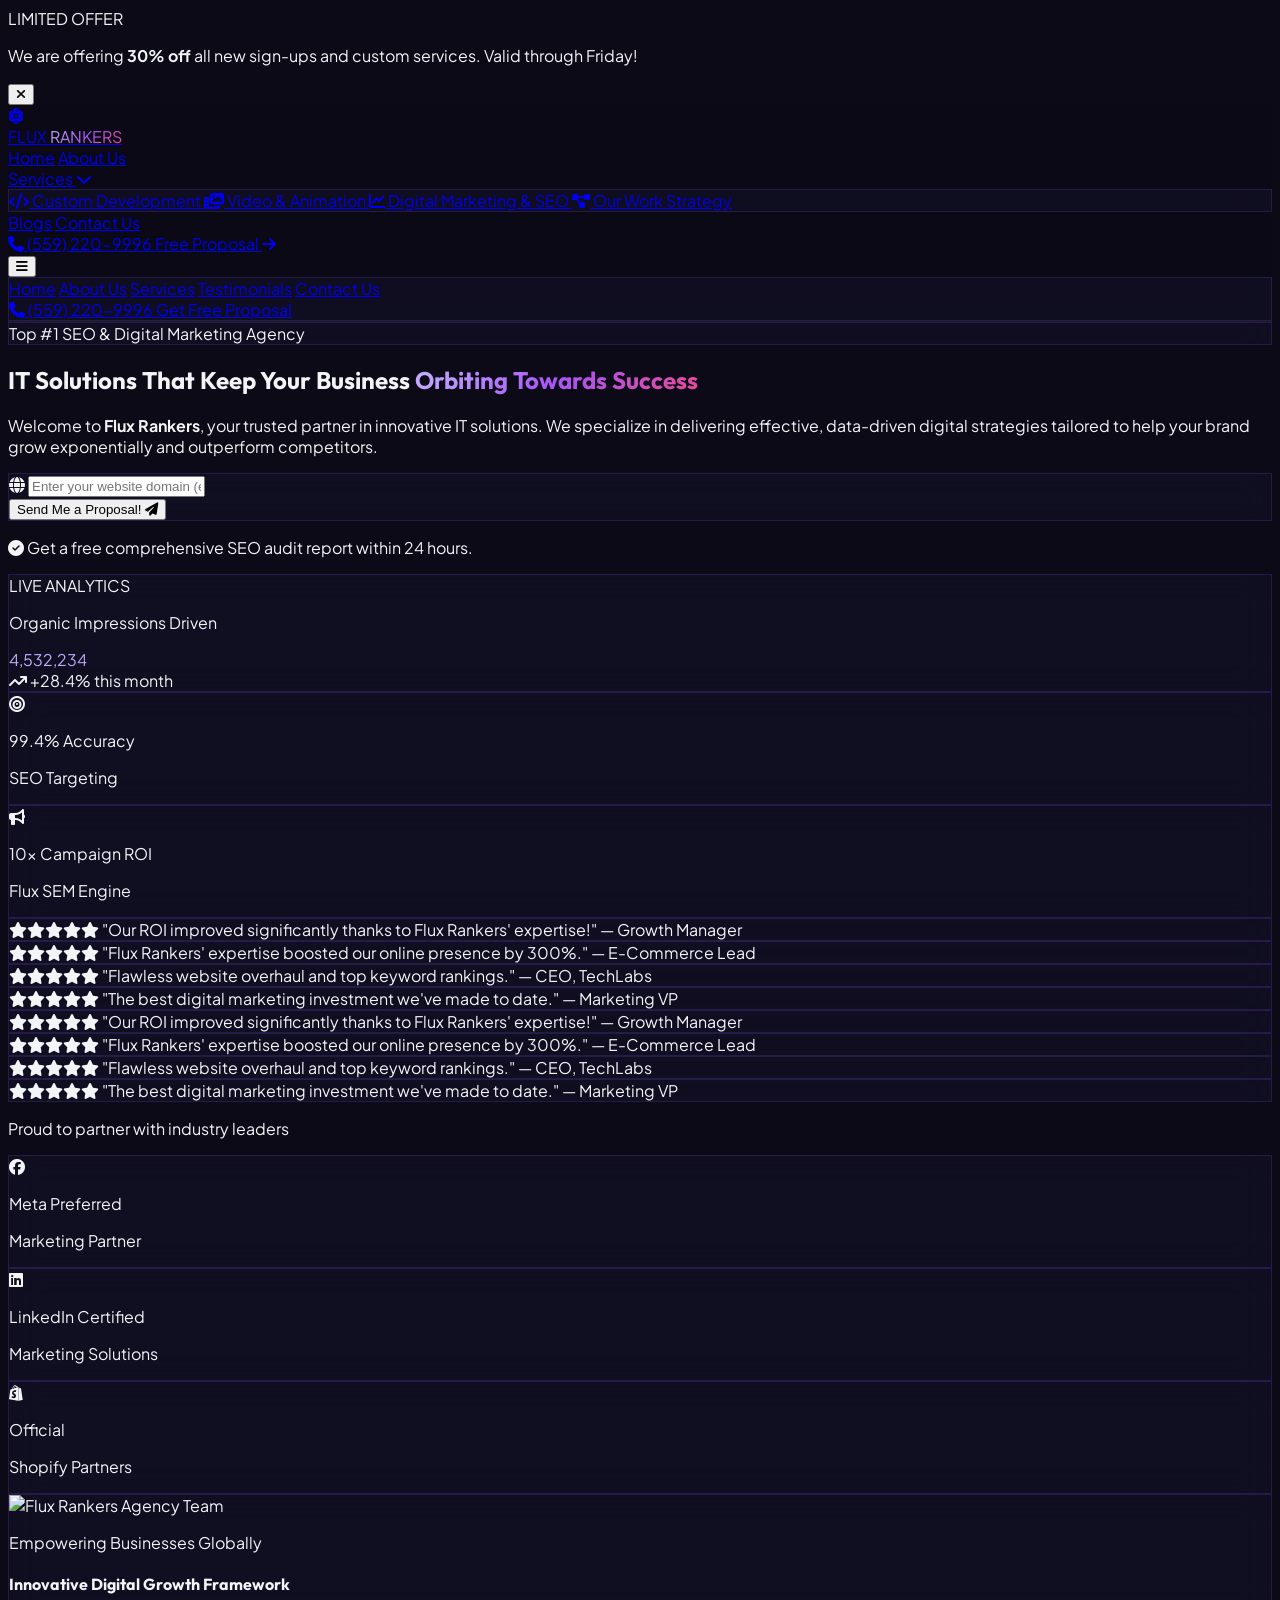
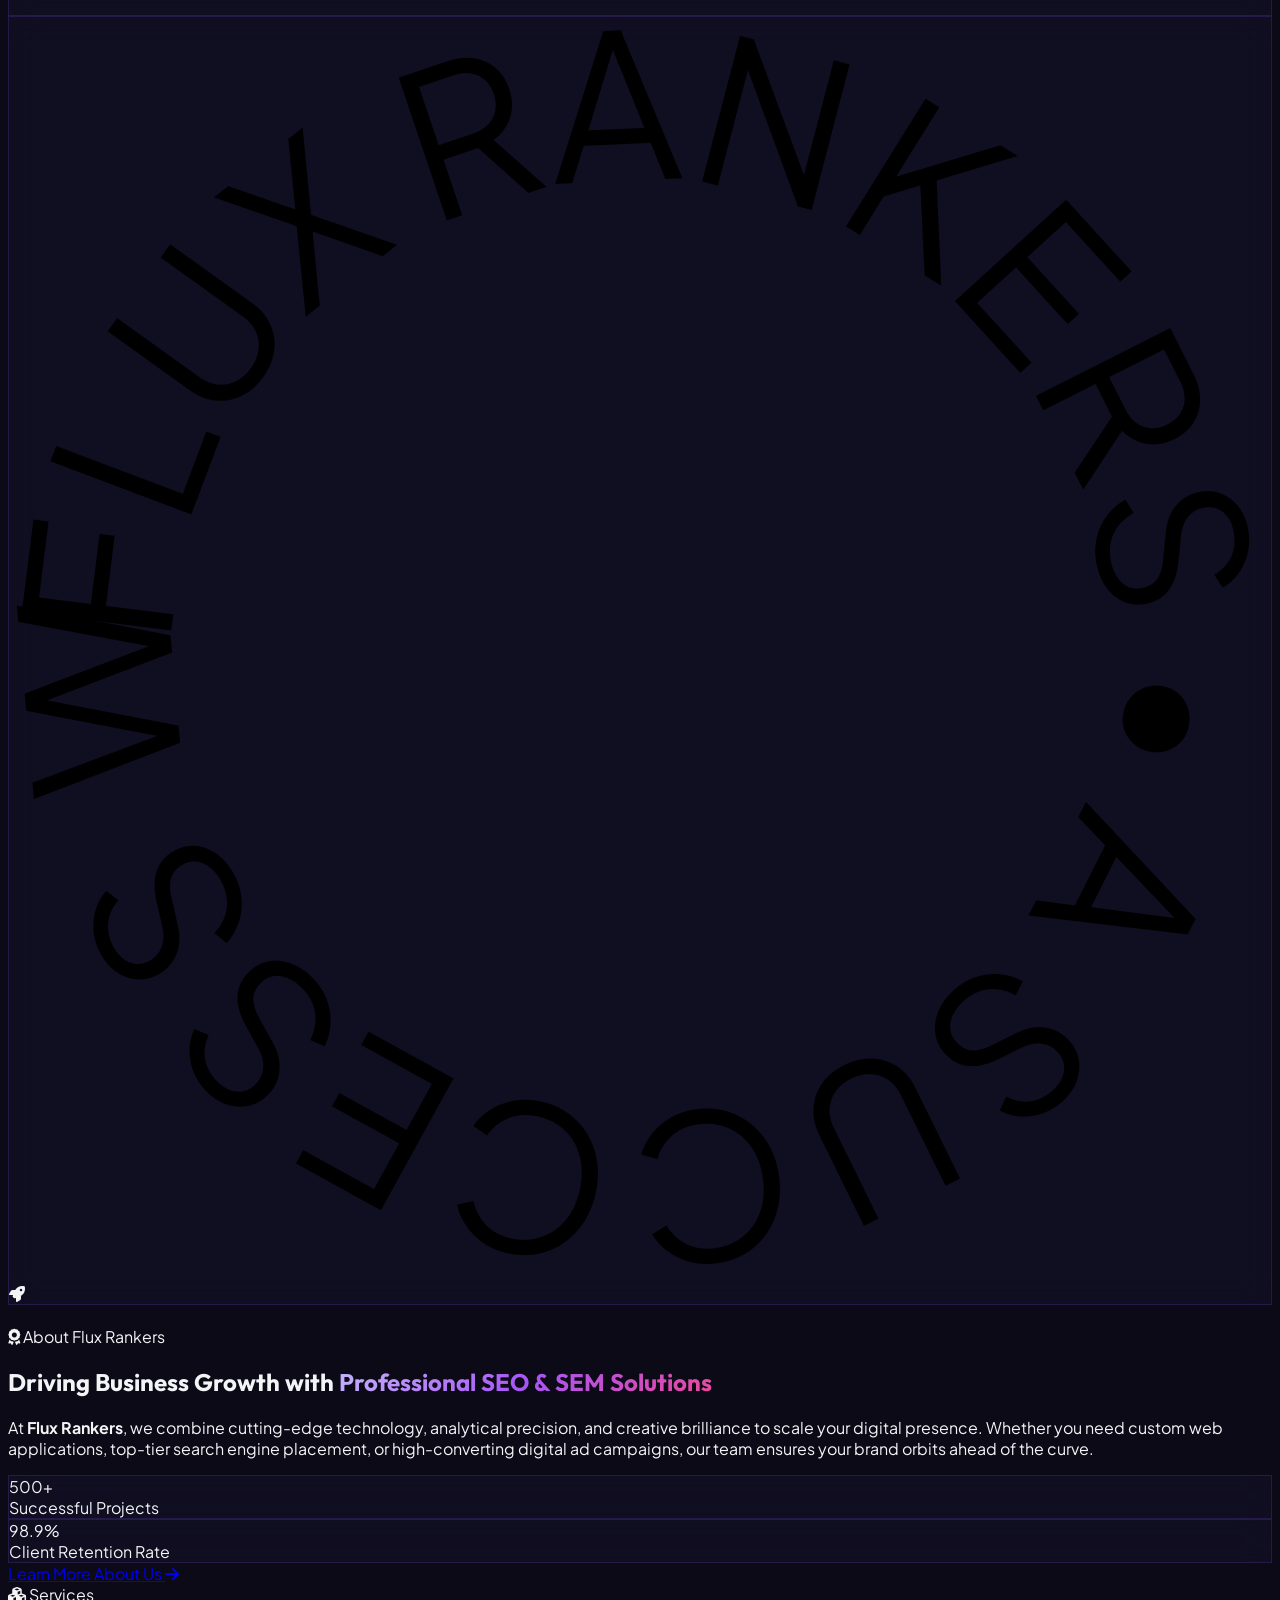
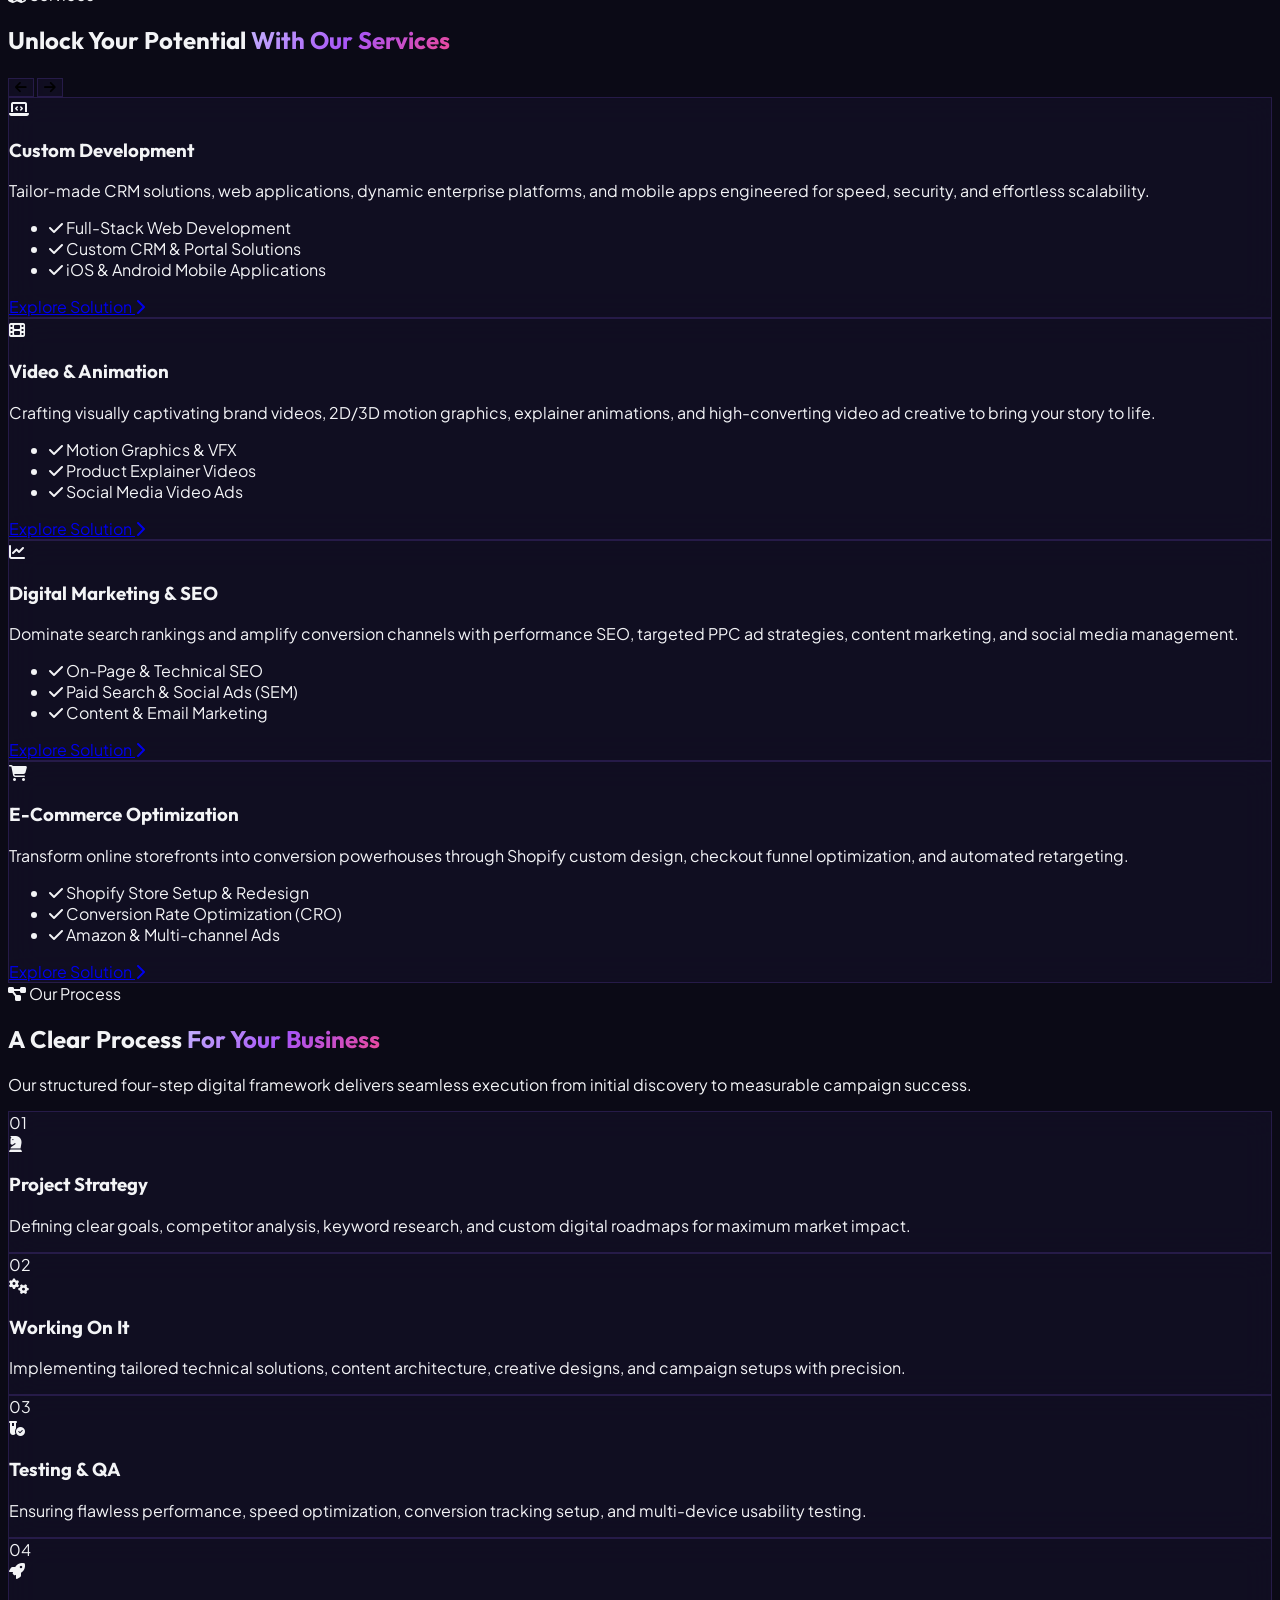
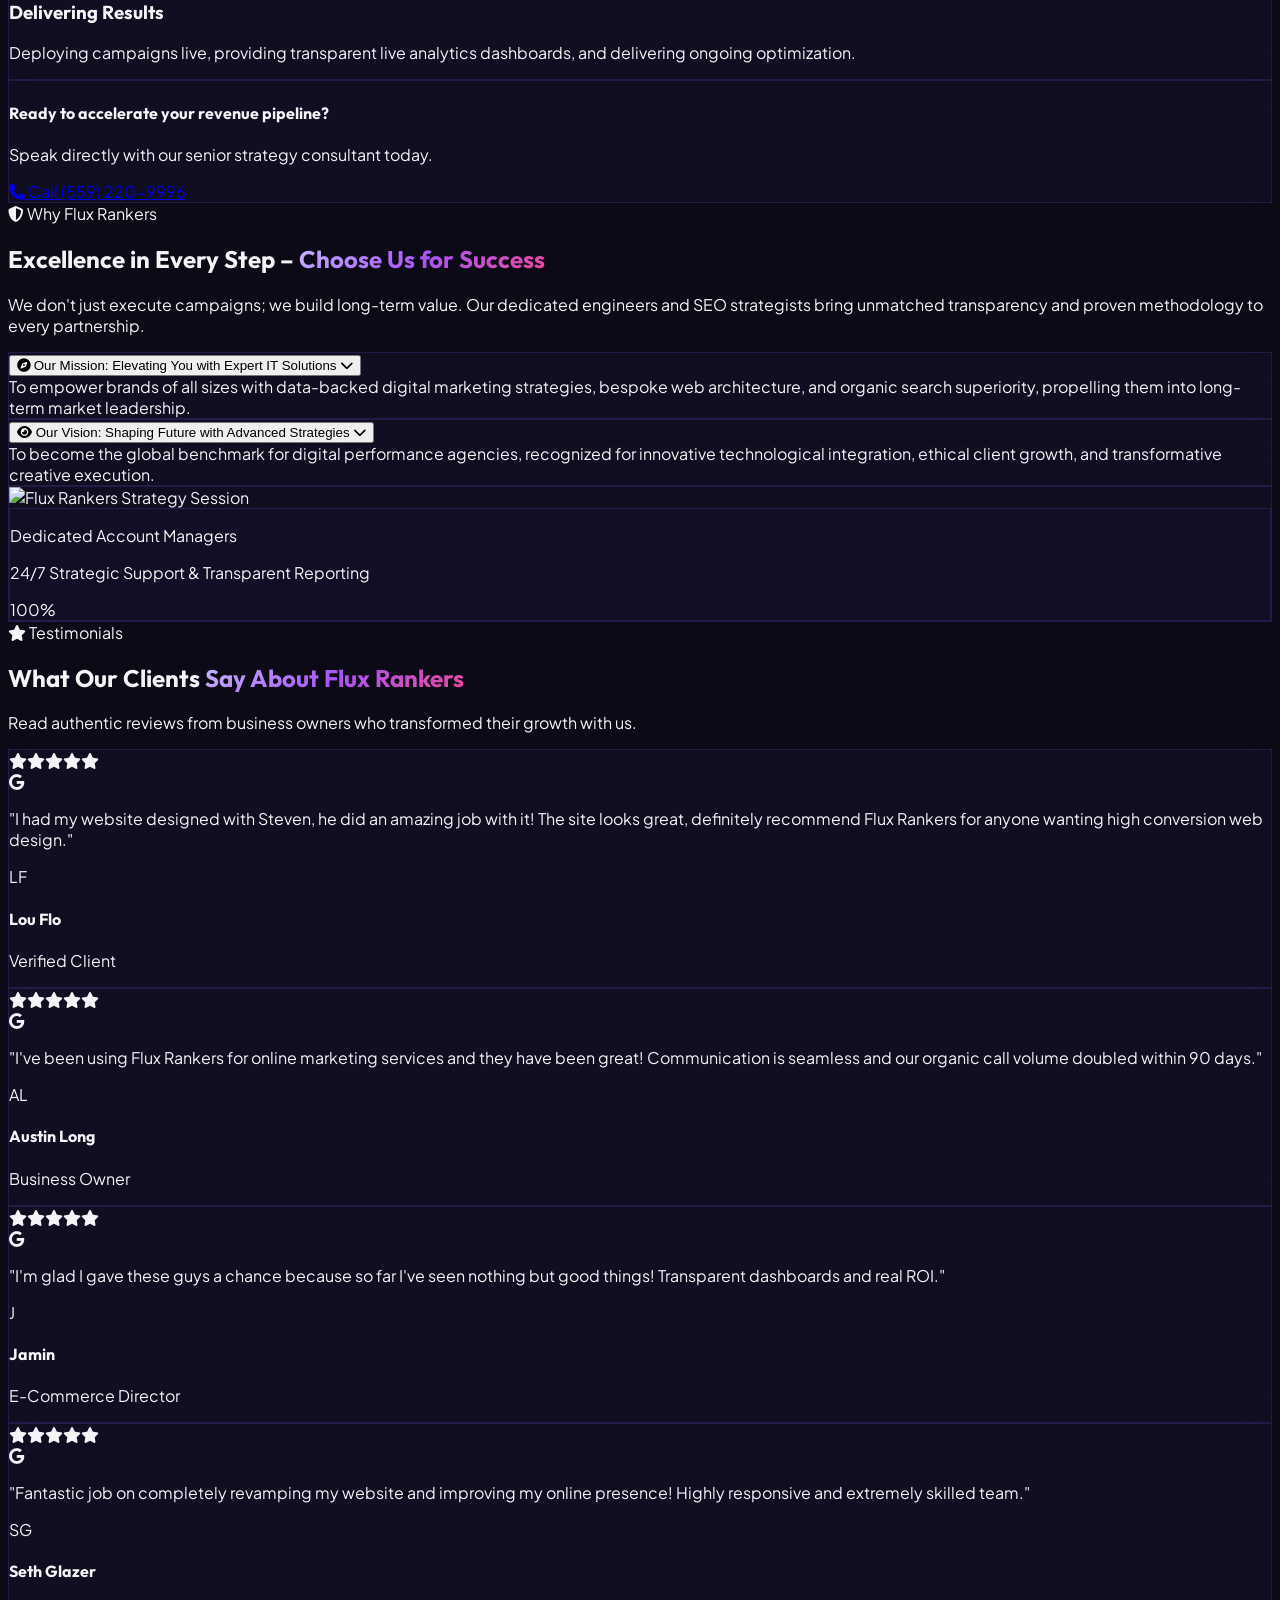
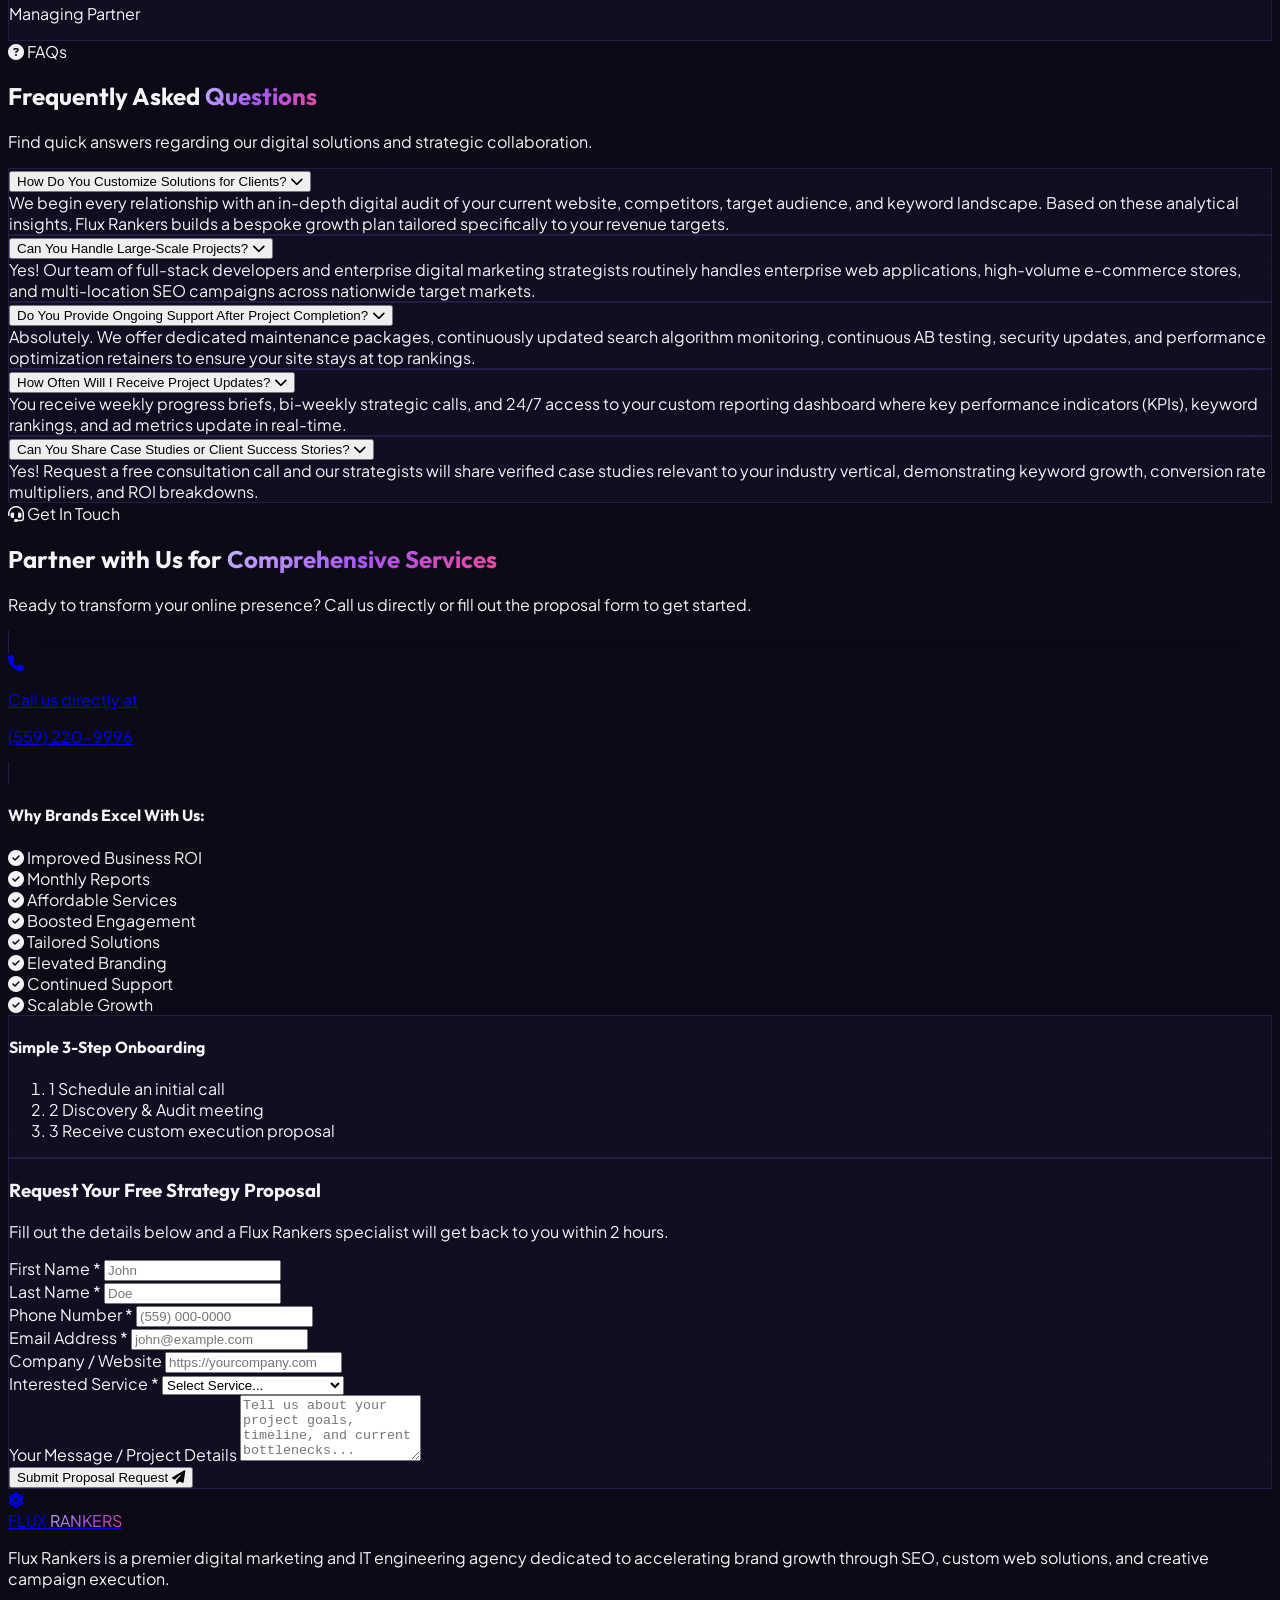
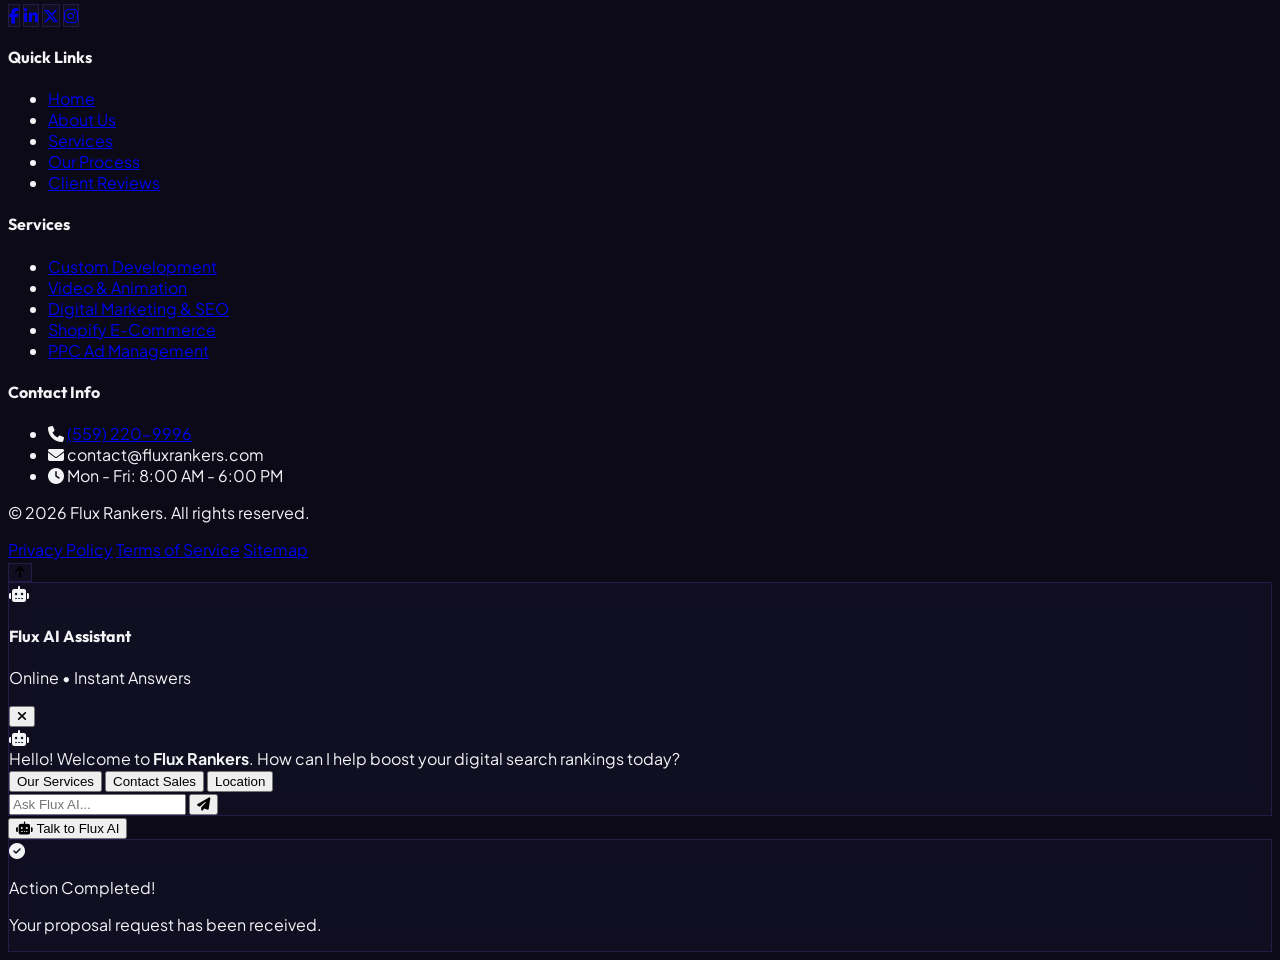
==== index.html @ 8b5b7738 "Rename flux_rankers_website.html to index.html" ====
<!DOCTYPE html>
<html lang="en" class="scroll-smooth">
<head>
    <meta charset="UTF-8">
    <meta name="viewport" content="width=device-width, initial-scale=1.0">
    <title>Flux Rankers | Top #1 SEO & Marketing Agency</title>
    <!-- Tailwind CSS CDN -->
    <script src="https://cdn.tailwindcss.com"></script>
    <script>
        tailwind.config = {
            theme: {
                extend: {
                    colors: {
                        brand: {
                            50: '#f5f3ff',
                            100: '#ede9fe',
                            200: '#ddd6fe',
                            300: '#c4b5fd',
                            400: '#a78bfa',
                            500: '#8b5cf6',
                            600: '#7c3aed',
                            700: '#6d28d9',
                            800: '#5b21b6',
                            900: '#4c1d95',
                            950: '#2e1065',
                        },
                        darkBg: '#0b0a16',
                        cardBg: '#131127',
                    },
                    fontFamily: {
                        sans: ['Plus Jakarta Sans', 'sans-serif'],
                        heading: ['Outfit', 'sans-serif'],
                    },
                    animation: {
                        'spin-slow': 'spin 15s linear infinite',
                        'bounce-subtle': 'bounceSubtle 3s infinite ease-in-out',
                        'pulse-glow': 'pulseGlow 2.5s infinite',
                        'marquee': 'marquee 25s linear infinite',
                        'float': 'float 4s ease-in-out infinite',
                    },
                    keyframes: {
                        bounceSubtle: {
                            '0%, 100%': { transform: 'translateY(-3%)' },
                            '50%': { transform: 'translateY(3%)' },
                        },
                        pulseGlow: {
                            '0%, 100%': { boxShadow: '0 0 15px rgba(124, 58, 237, 0.4)' },
                            '50%': { boxShadow: '0 0 30px rgba(168, 85, 247, 0.8)' },
                        },
                        marquee: {
                            '0%': { transform: 'translateX(0%)' },
                            '100%': { transform: 'translateX(-50%)' },
                        },
                        float: {
                            '0%, 100%': { transform: 'translateY(0px) rotate(0deg)' },
                            '50%': { transform: 'translateY(-10px) rotate(2deg)' },
                        }
                    }
                }
            }
        }
    </script>
    <!-- Google Fonts -->
    <link rel="preconnect" href="https://fonts.googleapis.com">
    <link rel="preconnect" href="https://fonts.gstatic.com" crossorigin>
    <link href="https://fonts.googleapis.com/css2?family=Outfit:wght@300;400;500;600;700;800&family=Plus+Jakarta+Sans:wght@300;400;500;600;700;800&display=swap" rel="stylesheet">
    <!-- FontAwesome Icons -->
    <link rel="stylesheet" href="https://cdnjs.cloudflare.com/ajax/libs/font-awesome/6.4.0/css/all.min.css">

    <!-- Custom Embedded Styles -->
    <style>
        body {
            font-family: 'Plus Jakarta Sans', sans-serif;
            background-color: #0b0a16;
            color: #f3f4f6;
            overflow-x: hidden;
        }

        h1, h2, h3, h4, h5, h6 {
            font-family: 'Outfit', sans-serif;
        }

        /* Gradient Glow Text */
        .text-gradient {
            background: linear-gradient(135deg, #c4b5fd 0%, #a855f7 50%, #ec4899 100%);
            -webkit-background-clip: text;
            -webkit-text-fill-color: transparent;
        }

        .text-gradient-gold {
            background: linear-gradient(135deg, #fef08a 0%, #f59e0b 100%);
            -webkit-background-clip: text;
            -webkit-text-fill-color: transparent;
        }

        /* Dynamic Glassmorphism */
        .glass-card {
            background: rgba(19, 17, 39, 0.7);
            backdrop-filter: blur(16px);
            -webkit-backdrop-filter: blur(16px);
            border: 1px solid rgba(139, 92, 246, 0.18);
        }

        .glass-nav {
            background: rgba(11, 10, 22, 0.85);
            backdrop-filter: blur(12px);
            -webkit-backdrop-filter: blur(12px);
            border-bottom: 1px solid rgba(255, 255, 255, 0.08);
        }

        /* Hover Card Glow Effects */
        .hover-glow {
            transition: all 0.4s cubic-bezier(0.175, 0.885, 0.32, 1.275);
        }
        .hover-glow:hover {
            transform: translateY(-6px) scale(1.01);
            border-color: rgba(168, 85, 247, 0.6);
            box-shadow: 0 10px 30px -10px rgba(124, 58, 237, 0.4);
        }

        /* Splash Screen Progress Bar */
        @keyframes fillProgress {
            0% { width: 0%; }
            100% { width: 100%; }
        }
        .animate-progress {
            animation: fillProgress 1.8s cubic-bezier(0.65, 0, 0.35, 1) forwards;
        }

        /* Custom Scrollbar */
        ::-webkit-scrollbar {
            width: 8px;
        }
        ::-webkit-scrollbar-track {
            background: #0b0a16;
        }
        ::-webkit-scrollbar-thumb {
            background: #6d28d9;
            border-radius: 4px;
        }
        ::-webkit-scrollbar-thumb:hover {
            background: #8b5cf6;
        }

        /* Hide scrollbar for carousel */
        .no-scrollbar::-webkit-scrollbar {
            display: none;
        }
        .no-scrollbar {
            -ms-overflow-style: none;
            scrollbar-width: none;
        }

        /* Reveal animations */
        .reveal {
            opacity: 0;
            transform: translateY(30px);
            transition: all 0.8s cubic-bezier(0.5, 0, 0, 1);
        }
        .reveal.active {
            opacity: 1;
            transform: translateY(0);
        }

        /* Circular Rotating Text */
        .rotating-text-svg {
            animation: spin 20s linear infinite;
        }
    </style>
</head>
<body class="bg-darkBg text-gray-100 relative selection:bg-purple-600 selection:text-white">

    <!-- 1. SPLASH SCREEN OVERLAY -->
    <div id="splash-screen" class="fixed inset-0 z-[100] bg-[#070611] flex flex-col items-center justify-center transition-opacity duration-700">
        <div class="relative flex flex-col items-center max-w-md px-6 text-center">
            <!-- Pulsing Background Orb -->
            <div class="absolute -top-20 w-72 h-72 bg-purple-600/20 rounded-full blur-3xl animate-pulse"></div>

            <!-- Logo & Icon -->
            <div class="relative mb-6 flex items-center gap-3">
                <div class="w-14 h-14 rounded-2xl bg-gradient-to-tr from-purple-600 to-indigo-500 flex items-center justify-center shadow-lg shadow-purple-500/30 animate-bounce-subtle">
                    <i class="fa-solid fa-atom text-3xl text-white"></i>
                </div>
                <span class="text-4xl font-extrabold tracking-wider text-white">
                    FLUX <span class="text-gradient">RANKERS</span>
                </span>
            </div>

            <!-- Animated Subheadline -->
            <p class="text-gray-400 text-sm md:text-base tracking-widest uppercase mb-8 font-medium animate-pulse">
                Propelling Brands into the Digital Orbit
            </p>

            <!-- Loading Progress Container -->
            <div class="w-full bg-gray-800/80 rounded-full h-2 overflow-hidden p-0.5 border border-purple-900/50 relative shadow-inner">
                <div id="splash-progress-bar" class="bg-gradient-to-r from-indigo-500 via-purple-500 to-pink-500 h-full rounded-full animate-progress"></div>
            </div>

            <!-- Loading Status Indicator -->
            <div class="flex justify-between w-full mt-3 text-xs text-purple-300 font-mono">
                <span>INITIALIZING ORBIT...</span>
                <span id="splash-counter">100%</span>
            </div>
        </div>
    </div>

    <!-- 2. TOP ANNOUNCEMENT BANNER -->
    <div id="announcement-banner" class="bg-gradient-to-r from-purple-900 via-indigo-900 to-purple-800 text-white text-xs md:text-sm py-2.5 px-4 relative border-b border-purple-700/40 z-40">
        <div class="max-w-7xl mx-auto flex items-center justify-between gap-4">
            <div class="flex items-center gap-2 overflow-hidden">
                <span class="bg-purple-500 text-white text-[10px] font-bold uppercase tracking-wider px-2 py-0.5 rounded-full animate-pulse flex-shrink-0">
                    LIMITED OFFER
                </span>
                <p class="truncate font-medium">
                    We are offering <strong class="text-purple-200 underline decoration-purple-400 decoration-2">30% off</strong> all new sign-ups and custom services. Valid through Friday!
                </p>
            </div>
            <button onclick="dismissBanner()" class="text-gray-300 hover:text-white p-1 transition-colors flex-shrink-0" title="Close announcement">
                <i class="fa-solid fa-xmark text-base"></i>
            </button>
        </div>
    </div>

    <!-- 3. NAVIGATION BAR -->
    <header class="sticky top-0 z-40 glass-nav transition-all duration-300">
        <div class="max-w-7xl mx-auto px-4 sm:px-6 lg:px-8">
            <div class="flex items-center justify-between h-20">
                <!-- Brand Logo -->
                <a href="#" class="flex items-center gap-3 group">
                    <div class="w-10 h-10 rounded-xl bg-gradient-to-br from-purple-600 via-indigo-600 to-purple-800 flex items-center justify-center shadow-md shadow-purple-900/50 group-hover:scale-105 transition-transform">
                        <i class="fa-solid fa-atom text-xl text-white group-hover:rotate-180 transition-transform duration-700"></i>
                    </div>
                    <span class="text-2xl font-extrabold tracking-tight text-white">
                        FLUX <span class="text-gradient">RANKERS</span>
                    </span>
                </a>

                <!-- Desktop Nav Links -->
                <nav class="hidden md:flex items-center gap-8">
                    <a href="#home" class="text-sm font-semibold text-gray-200 hover:text-purple-400 transition-colors relative py-1 after:content-[''] after:absolute after:bottom-0 after:left-0 after:w-0 after:h-0.5 after:bg-purple-500 hover:after:w-full after:transition-all">Home</a>
                    <a href="#about" class="text-sm font-semibold text-gray-300 hover:text-purple-400 transition-colors relative py-1 after:content-[''] after:absolute after:bottom-0 after:left-0 after:w-0 after:h-0.5 after:bg-purple-500 hover:after:w-full after:transition-all">About Us</a>

                    <!-- Services Dropdown -->
                    <div class="relative group py-1">
                        <a href="#services" class="text-sm font-semibold text-gray-300 hover:text-purple-400 transition-colors flex items-center gap-1.5">
                            Services <i class="fa-solid fa-chevron-down text-xs group-hover:rotate-180 transition-transform duration-300"></i>
                        </a>
                        <!-- Dropdown Menu -->
                        <div class="absolute left-0 top-full pt-3 opacity-0 invisible group-hover:opacity-100 group-hover:visible transition-all duration-200 w-60">
                            <div class="glass-card rounded-2xl p-2 shadow-2xl border border-purple-500/20">
                                <a href="#services" class="flex items-center gap-3 px-3 py-2.5 rounded-xl hover:bg-purple-600/20 text-xs font-semibold text-gray-200 hover:text-white transition-all">
                                    <i class="fa-solid fa-code text-purple-400"></i> Custom Development
                                </a>
                                <a href="#services" class="flex items-center gap-3 px-3 py-2.5 rounded-xl hover:bg-purple-600/20 text-xs font-semibold text-gray-200 hover:text-white transition-all">
                                    <i class="fa-solid fa-photo-film text-purple-400"></i> Video & Animation
                                </a>
                                <a href="#services" class="flex items-center gap-3 px-3 py-2.5 rounded-xl hover:bg-purple-600/20 text-xs font-semibold text-gray-200 hover:text-white transition-all">
                                    <i class="fa-solid fa-chart-line text-purple-400"></i> Digital Marketing & SEO
                                </a>
                                <a href="#process" class="flex items-center gap-3 px-3 py-2.5 rounded-xl hover:bg-purple-600/20 text-xs font-semibold text-gray-200 hover:text-white transition-all">
                                    <i class="fa-solid fa-diagram-project text-purple-400"></i> Our Work Strategy
                                </a>
                            </div>
                        </div>
                    </div>

                    <a href="#testimonials" class="text-sm font-semibold text-gray-300 hover:text-purple-400 transition-colors relative py-1 after:content-[''] after:absolute after:bottom-0 after:left-0 after:w-0 after:h-0.5 after:bg-purple-500 hover:after:w-full after:transition-all">Blogs</a>
                    <a href="#contact" class="text-sm font-semibold text-gray-300 hover:text-purple-400 transition-colors relative py-1 after:content-[''] after:absolute after:bottom-0 after:left-0 after:w-0 after:h-0.5 after:bg-purple-500 hover:after:w-full after:transition-all">Contact Us</a>
                </nav>

                <!-- Header Actions -->
                <div class="hidden lg:flex items-center gap-4">
                    <a href="tel:5592209996" class="flex items-center gap-2.5 px-4 py-2.5 rounded-xl bg-purple-950/80 border border-purple-600/30 text-purple-200 text-sm font-bold hover:bg-purple-900/60 transition-all shadow-md group">
                        <span class="w-8 h-8 rounded-lg bg-purple-600/30 flex items-center justify-center text-purple-400 group-hover:bg-purple-500 group-hover:text-white transition-colors">
                            <i class="fa-solid fa-phone text-xs"></i>
                        </span>
                        (559) 220-9996
                    </a>
                    <a href="#proposal" class="relative group overflow-hidden rounded-xl p-px font-semibold text-sm">
                        <span class="absolute inset-0 bg-gradient-to-r from-purple-500 via-pink-500 to-indigo-500 rounded-xl"></span>
                        <span class="relative px-5 py-2.5 rounded-[11px] bg-darkBg flex items-center gap-2 group-hover:bg-transparent transition-all duration-300 text-white font-bold">
                            Free Proposal <i class="fa-solid fa-arrow-right text-xs group-hover:translate-x-1 transition-transform"></i>
                        </span>
                    </a>
                </div>

                <!-- Mobile Navigation Toggle Button -->
                <button id="mobile-menu-btn" onclick="toggleMobileMenu()" class="md:hidden p-2 rounded-lg text-gray-300 hover:text-white hover:bg-purple-900/40">
                    <i class="fa-solid fa-bars text-xl"></i>
                </button>
            </div>
        </div>

        <!-- Mobile Menu Container -->
        <div id="mobile-menu" class="hidden md:hidden glass-card border-t border-purple-800/30 px-4 pt-4 pb-6 space-y-3">
            <a href="#home" onclick="toggleMobileMenu()" class="block px-3 py-2 rounded-lg text-base font-semibold text-gray-200 hover:bg-purple-600/20">Home</a>
            <a href="#about" onclick="toggleMobileMenu()" class="block px-3 py-2 rounded-lg text-base font-semibold text-gray-200 hover:bg-purple-600/20">About Us</a>
            <a href="#services" onclick="toggleMobileMenu()" class="block px-3 py-2 rounded-lg text-base font-semibold text-gray-200 hover:bg-purple-600/20">Services</a>
            <a href="#testimonials" onclick="toggleMobileMenu()" class="block px-3 py-2 rounded-lg text-base font-semibold text-gray-200 hover:bg-purple-600/20">Testimonials</a>
            <a href="#contact" onclick="toggleMobileMenu()" class="block px-3 py-2 rounded-lg text-base font-semibold text-gray-200 hover:bg-purple-600/20">Contact Us</a>
            <div class="pt-2 border-t border-purple-800/30 flex flex-col gap-2">
                <a href="tel:5592209996" class="flex items-center justify-center gap-2 py-3 bg-purple-900/40 rounded-xl text-purple-300 font-bold">
                    <i class="fa-solid fa-phone"></i> (559) 220-9996
                </a>
                <a href="#proposal" onclick="toggleMobileMenu()" class="text-center py-3 bg-gradient-to-r from-purple-600 to-indigo-600 rounded-xl text-white font-bold">
                    Get Free Proposal
                </a>
            </div>
        </div>
    </header>

    <!-- 4. HERO SECTION -->
    <section id="home" class="relative pt-12 pb-20 md:pt-20 md:pb-32 overflow-hidden">
        <!-- Background Lighting Orbs -->
        <div class="absolute top-10 left-1/4 w-96 h-96 bg-purple-700/20 rounded-full blur-[120px] pointer-events-none"></div>
        <div class="absolute bottom-10 right-10 w-96 h-96 bg-indigo-600/15 rounded-full blur-[120px] pointer-events-none"></div>

        <div class="max-w-7xl mx-auto px-4 sm:px-6 lg:px-8 relative z-10">
            <div class="grid grid-cols-1 lg:grid-cols-12 gap-12 lg:gap-8 items-center">
                
                <!-- Left Column - Text & Interactive Proposal Bar -->
                <div class="lg:col-span-7 space-y-8 text-center lg:text-left reveal">
                    <!-- Pill Tag -->
                    <div class="inline-flex items-center gap-2.5 px-4 py-2 rounded-full glass-card border border-purple-500/30 shadow-lg shadow-purple-900/20">
                        <span class="flex h-2.5 w-2.5 relative">
                            <span class="animate-ping absolute inline-flex h-full w-full rounded-full bg-purple-400 opacity-75"></span>
                            <span class="relative inline-flex rounded-full h-2.5 w-2.5 bg-purple-500"></span>
                        </span>
                        <span class="text-xs md:text-sm font-bold tracking-wide text-purple-300 uppercase">
                            Top #1 SEO & Digital Marketing Agency
                        </span>
                    </div>

                    <!-- Main Headline -->
                    <h1 class="text-4xl sm:text-5xl lg:text-6xl font-black tracking-tight leading-[1.15] text-white">
                        IT Solutions That Keep Your Business <span class="text-gradient">Orbiting Towards Success</span>
                    </h1>

                    <!-- Subtitle -->
                    <p class="text-gray-300 text-base sm:text-lg leading-relaxed max-w-2xl mx-auto lg:mx-0 font-normal">
                        Welcome to <strong class="text-white">Flux Rankers</strong>, your trusted partner in innovative IT solutions. We specialize in delivering effective, data-driven digital strategies tailored to help your brand grow exponentially and outperform competitors.
                    </p>

                    <!-- Interactive Proposal Input Bar -->
                    <div id="proposal" class="pt-2">
                        <div class="p-2 sm:p-2.5 glass-card rounded-2xl sm:rounded-full border border-purple-500/40 shadow-2xl max-w-xl mx-auto lg:mx-0 flex flex-col sm:flex-row items-center gap-2">
                            <div class="flex items-center gap-3 px-4 py-2 w-full sm:w-auto flex-grow">
                                <i class="fa-solid fa-globe text-purple-400 text-lg"></i>
                                <input type="url" id="website-url" placeholder="Enter your website domain (e.g. example.com)" class="bg-transparent border-none outline-none text-white placeholder-gray-400 text-sm w-full font-medium focus:ring-0">
                            </div>
                            <button onclick="submitProposalHero()" class="w-full sm:w-auto px-6 py-3.5 bg-gradient-to-r from-purple-600 via-indigo-600 to-purple-700 hover:from-purple-500 hover:to-indigo-500 text-white font-bold text-sm rounded-xl sm:rounded-full shadow-lg shadow-purple-600/40 hover:shadow-purple-500/60 transition-all flex items-center justify-center gap-2 group whitespace-nowrap">
                                <span>Send Me a Proposal!</span>
                                <i class="fa-solid fa-paper-plane text-xs group-hover:translate-x-1 transition-transform"></i>
                            </button>
                        </div>
                        <p class="text-xs text-gray-400 mt-2.5 flex items-center justify-center lg:justify-start gap-1.5">
                            <i class="fa-solid fa-circle-check text-purple-400"></i> Get a free comprehensive SEO audit report within 24 hours.
                        </p>
                    </div>
                </div>

                <!-- Right Column - Animated Visual Graphics & Live Counter -->
                <div class="lg:col-span-5 relative flex justify-center items-center reveal">
                    <!-- Central Orb Graphics Frame -->
                    <div class="relative w-full max-w-md aspect-square">
                        <!-- Orbit Rings -->
                        <div class="absolute inset-0 rounded-full border border-purple-500/20 animate-spin-slow"></div>
                        <div class="absolute inset-6 rounded-full border border-dashed border-indigo-500/30 animate-spin-slow" style="animation-direction: reverse; animation-duration: 25s;"></div>
                        
                        <!-- Core Card Visual -->
                        <div class="absolute inset-12 glass-card rounded-3xl p-6 flex flex-col justify-between shadow-2xl border border-purple-500/30 overflow-hidden group">
                            <!-- Background Grid Overlay -->
                            <div class="absolute inset-0 bg-[radial-gradient(#8b5cf6_1px,transparent_1px)] [background-size:16px_16px] opacity-20"></div>

                            <div class="relative z-10 flex justify-between items-center">
                                <div class="flex items-center gap-2">
                                    <div class="w-3 h-3 rounded-full bg-red-500"></div>
                                    <div class="w-3 h-3 rounded-full bg-yellow-500"></div>
                                    <div class="w-3 h-3 rounded-full bg-green-500"></div>
                                </div>
                                <span class="text-[10px] font-mono text-purple-300 bg-purple-950/80 px-2 py-0.5 rounded-full border border-purple-800">
                                    LIVE ANALYTICS
                                </span>
                            </div>

                            <!-- Live Counter Animated Card -->
                            <div class="relative z-10 my-auto text-center py-4">
                                <p class="text-xs text-gray-400 font-semibold uppercase tracking-wider mb-1">Organic Impressions Driven</p>
                                <div class="text-3xl sm:text-4xl font-extrabold text-gradient tracking-tight font-mono" id="hero-counter">
                                    4,532,234
                                </div>
                                <div class="mt-3 flex items-center justify-center gap-2 text-xs text-green-400 font-bold bg-green-950/40 py-1 px-3 rounded-full border border-green-500/30 w-max mx-auto">
                                    <i class="fa-solid fa-arrow-trend-up"></i> +28.4% this month
                                </div>
                            </div>

                            <!-- Interactive Chart Bars Graphic -->
                            <div class="relative z-10 flex items-end justify-between gap-2 h-20 pt-2 border-t border-purple-900/50">
                                <div class="bg-purple-600/40 rounded-t w-full h-[40%] group-hover:h-[60%] transition-all duration-500"></div>
                                <div class="bg-purple-600/60 rounded-t w-full h-[65%] group-hover:h-[80%] transition-all duration-500"></div>
                                <div class="bg-indigo-500/70 rounded-t w-full h-[50%] group-hover:h-[70%] transition-all duration-500"></div>
                                <div class="bg-purple-500 rounded-t w-full h-[85%] group-hover:h-[95%] transition-all duration-500"></div>
                                <div class="bg-pink-500 rounded-t w-full h-[100%] transition-all duration-500"></div>
                            </div>
                        </div>

                        <!-- Floating Micro Badge 1 - Target Icon -->
                        <div class="absolute -top-4 -right-2 glass-card p-3 rounded-2xl flex items-center gap-3 shadow-xl border border-purple-400/30 animate-float">
                            <div class="w-10 h-10 rounded-xl bg-purple-600 flex items-center justify-center text-white">
                                <i class="fa-solid fa-bullseye text-lg"></i>
                            </div>
                            <div>
                                <p class="text-xs font-bold text-white">99.4% Accuracy</p>
                                <p class="text-[10px] text-gray-400">SEO Targeting</p>
                            </div>
                        </div>

                        <!-- Floating Micro Badge 2 - Megaphone Icon -->
                        <div class="absolute -bottom-6 -left-4 glass-card p-3 rounded-2xl flex items-center gap-3 shadow-xl border border-indigo-400/30 animate-float" style="animation-delay: 2s;">
                            <div class="w-10 h-10 rounded-xl bg-indigo-600 flex items-center justify-center text-white">
                                <i class="fa-solid fa-bullhorn text-lg"></i>
                            </div>
                            <div>
                                <p class="text-xs font-bold text-white">10x Campaign ROI</p>
                                <p class="text-[10px] text-gray-400">Flux SEM Engine</p>
                            </div>
                        </div>
                    </div>
                </div>

            </div>
        </div>
    </section>

    <!-- 5. REAL RESULTS & MARKETING PARTNERS TICKER SECTION -->
    <section class="py-10 bg-purple-950/20 border-y border-purple-900/30 overflow-hidden relative">
        <!-- Testimonials Marquee Ticker -->
        <div class="flex overflow-hidden relative select-none">
            <div class="flex items-center gap-8 animate-marquee whitespace-nowrap">
                <div class="flex items-center gap-3 glass-card px-6 py-3 rounded-2xl border border-purple-500/20">
                    <span class="flex text-yellow-400 text-xs"><i class="fa-solid fa-star"></i><i class="fa-solid fa-star"></i><i class="fa-solid fa-star"></i><i class="fa-solid fa-star"></i><i class="fa-solid fa-star"></i></span>
                    <span class="text-sm font-semibold text-gray-200">"Our ROI improved significantly thanks to Flux Rankers' expertise!"</span>
                    <span class="text-xs text-purple-400 font-bold">— Growth Manager</span>
                </div>
                <div class="flex items-center gap-3 glass-card px-6 py-3 rounded-2xl border border-purple-500/20">
                    <span class="flex text-yellow-400 text-xs"><i class="fa-solid fa-star"></i><i class="fa-solid fa-star"></i><i class="fa-solid fa-star"></i><i class="fa-solid fa-star"></i><i class="fa-solid fa-star"></i></span>
                    <span class="text-sm font-semibold text-gray-200">"Flux Rankers' expertise boosted our online presence by 300%."</span>
                    <span class="text-xs text-purple-400 font-bold">— E-Commerce Lead</span>
                </div>
                <div class="flex items-center gap-3 glass-card px-6 py-3 rounded-2xl border border-purple-500/20">
                    <span class="flex text-yellow-400 text-xs"><i class="fa-solid fa-star"></i><i class="fa-solid fa-star"></i><i class="fa-solid fa-star"></i><i class="fa-solid fa-star"></i><i class="fa-solid fa-star"></i></span>
                    <span class="text-sm font-semibold text-gray-200">"Flawless website overhaul and top keyword rankings."</span>
                    <span class="text-xs text-purple-400 font-bold">— CEO, TechLabs</span>
                </div>
                <div class="flex items-center gap-3 glass-card px-6 py-3 rounded-2xl border border-purple-500/20">
                    <span class="flex text-yellow-400 text-xs"><i class="fa-solid fa-star"></i><i class="fa-solid fa-star"></i><i class="fa-solid fa-star"></i><i class="fa-solid fa-star"></i><i class="fa-solid fa-star"></i></span>
                    <span class="text-sm font-semibold text-gray-200">"The best digital marketing investment we've made to date."</span>
                    <span class="text-xs text-purple-400 font-bold">— Marketing VP</span>
                </div>
            </div>
            <!-- Duplicate for infinite seamless scrolling -->
            <div class="flex items-center gap-8 animate-marquee whitespace-nowrap" aria-hidden="true">
                <div class="flex items-center gap-3 glass-card px-6 py-3 rounded-2xl border border-purple-500/20">
                    <span class="flex text-yellow-400 text-xs"><i class="fa-solid fa-star"></i><i class="fa-solid fa-star"></i><i class="fa-solid fa-star"></i><i class="fa-solid fa-star"></i><i class="fa-solid fa-star"></i></span>
                    <span class="text-sm font-semibold text-gray-200">"Our ROI improved significantly thanks to Flux Rankers' expertise!"</span>
                    <span class="text-xs text-purple-400 font-bold">— Growth Manager</span>
                </div>
                <div class="flex items-center gap-3 glass-card px-6 py-3 rounded-2xl border border-purple-500/20">
                    <span class="flex text-yellow-400 text-xs"><i class="fa-solid fa-star"></i><i class="fa-solid fa-star"></i><i class="fa-solid fa-star"></i><i class="fa-solid fa-star"></i><i class="fa-solid fa-star"></i></span>
                    <span class="text-sm font-semibold text-gray-200">"Flux Rankers' expertise boosted our online presence by 300%."</span>
                    <span class="text-xs text-purple-400 font-bold">— E-Commerce Lead</span>
                </div>
                <div class="flex items-center gap-3 glass-card px-6 py-3 rounded-2xl border border-purple-500/20">
                    <span class="flex text-yellow-400 text-xs"><i class="fa-solid fa-star"></i><i class="fa-solid fa-star"></i><i class="fa-solid fa-star"></i><i class="fa-solid fa-star"></i><i class="fa-solid fa-star"></i></span>
                    <span class="text-sm font-semibold text-gray-200">"Flawless website overhaul and top keyword rankings."</span>
                    <span class="text-xs text-purple-400 font-bold">— CEO, TechLabs</span>
                </div>
                <div class="flex items-center gap-3 glass-card px-6 py-3 rounded-2xl border border-purple-500/20">
                    <span class="flex text-yellow-400 text-xs"><i class="fa-solid fa-star"></i><i class="fa-solid fa-star"></i><i class="fa-solid fa-star"></i><i class="fa-solid fa-star"></i><i class="fa-solid fa-star"></i></span>
                    <span class="text-sm font-semibold text-gray-200">"The best digital marketing investment we've made to date."</span>
                    <span class="text-xs text-purple-400 font-bold">— Marketing VP</span>
                </div>
            </div>
        </div>

        <!-- Marketing Partners Banner -->
        <div class="max-w-7xl mx-auto px-4 sm:px-6 lg:px-8 mt-10">
            <p class="text-center text-xs font-bold uppercase tracking-widest text-gray-400 mb-6">
                Proud to partner with industry leaders
            </p>
            <div class="grid grid-cols-2 md:grid-cols-3 gap-4 lg:gap-8 items-center justify-center">
                <!-- Facebook Partner Badge -->
                <div class="glass-card p-4 rounded-2xl border border-purple-800/30 hover:border-purple-500/60 flex items-center justify-center gap-3 hover:scale-105 transition-all group cursor-pointer">
                    <i class="fa-brands fa-facebook text-3xl text-blue-500 group-hover:scale-110 transition-transform"></i>
                    <div class="text-left">
                        <p class="text-xs text-gray-400">Meta Preferred</p>
                        <p class="text-sm font-extrabold text-white">Marketing Partner</p>
                    </div>
                </div>

                <!-- LinkedIn Partner Badge -->
                <div class="glass-card p-4 rounded-2xl border border-purple-800/30 hover:border-purple-500/60 flex items-center justify-center gap-3 hover:scale-105 transition-all group cursor-pointer">
                    <i class="fa-brands fa-linkedin text-3xl text-sky-500 group-hover:scale-110 transition-transform"></i>
                    <div class="text-left">
                        <p class="text-xs text-gray-400">LinkedIn Certified</p>
                        <p class="text-sm font-extrabold text-white">Marketing Solutions</p>
                    </div>
                </div>

                <!-- Shopify Partner Badge -->
                <div class="glass-card p-4 rounded-2xl border border-purple-800/30 hover:border-purple-500/60 flex items-center justify-center gap-3 hover:scale-105 transition-all group cursor-pointer col-span-2 md:col-span-1">
                    <i class="fa-brands fa-shopify text-3xl text-emerald-400 group-hover:scale-110 transition-transform"></i>
                    <div class="text-left">
                        <p class="text-xs text-gray-400">Official</p>
                        <p class="text-sm font-extrabold text-white">Shopify Partners</p>
                    </div>
                </div>
            </div>
        </div>
    </section>

    <!-- 6. ABOUT US SECTION -->
    <section id="about" class="py-20 relative">
        <div class="max-w-7xl mx-auto px-4 sm:px-6 lg:px-8">
            <div class="grid grid-cols-1 lg:grid-cols-12 gap-12 items-center">
                
                <!-- Left Visual Composition with Circular Badge -->
                <div class="lg:col-span-5 relative flex justify-center reveal">
                    <div class="relative w-full max-w-md">
                        <!-- Background Frame Decoration -->
                        <div class="absolute -inset-2 bg-gradient-to-r from-purple-600 to-indigo-600 rounded-3xl blur-xl opacity-30"></div>
                        
                        <!-- Main Visual Image Card -->
                        <div class="relative glass-card rounded-3xl overflow-hidden border border-purple-500/30 shadow-2xl">
                            <img src="https://images.unsplash.com/photo-1522071820081-009f0129c71c?auto=format&fit=crop&w=800&q=80" alt="Flux Rankers Agency Team" class="w-full h-80 object-cover hover:scale-105 transition-transform duration-700">
                            <div class="p-6 bg-cardBg">
                                <p class="text-xs text-purple-400 font-bold uppercase tracking-wider mb-1">Empowering Businesses Globally</p>
                                <h4 class="text-lg font-bold text-white">Innovative Digital Growth Framework</h4>
                            </div>
                        </div>

                        <!-- Rotating Circular Badge -->
                        <div class="absolute -bottom-8 -right-6 w-32 h-32 rounded-full glass-card border border-purple-400/40 p-2 shadow-2xl flex items-center justify-center bg-darkBg/90">
                            <svg class="w-full h-full rotating-text-svg" viewBox="0 0 100 100">
                                <path id="circlePath" d="M 50, 50 m -37, 0 a 37,37 0 1,1 74,0 a 37,37 0 1,1 -74,0" fill="none"/>
                                <text class="text-[9.5px] font-bold fill-purple-300 uppercase tracking-widest">
                                    <textPath xlink:href="#circlePath">
                                        FLUX RANKERS • A SUCCESS WITH BRAND •
                                    </textPath>
                                </text>
                            </svg>
                            <div class="absolute w-10 h-10 rounded-full bg-purple-600 flex items-center justify-center text-white shadow-md">
                                <i class="fa-solid fa-rocket text-sm"></i>
                            </div>
                        </div>

                        <!-- Floating Sparkle Icon -->
                        <div class="absolute -top-6 -left-6 w-12 h-12 bg-purple-600/30 rounded-2xl backdrop-blur-md flex items-center justify-center border border-purple-400/30 animate-pulse">
                            <i class="fa-solid fa-sparkles text-yellow-400 text-xl"></i>
                        </div>
                    </div>
                </div>

                <!-- Right Text Content -->
                <div class="lg:col-span-7 space-y-6 reveal">
                    <div class="inline-flex items-center gap-2 px-3 py-1 rounded-full bg-purple-950/80 border border-purple-800 text-purple-300 text-xs font-bold uppercase tracking-wider">
                        <i class="fa-solid fa-award"></i> About Flux Rankers
                    </div>

                    <h2 class="text-3xl sm:text-4xl lg:text-5xl font-extrabold text-white leading-tight">
                        Driving Business Growth with <span class="text-gradient">Professional SEO & SEM Solutions</span>
                    </h2>

                    <p class="text-gray-300 text-base leading-relaxed">
                        At <strong class="text-white">Flux Rankers</strong>, we combine cutting-edge technology, analytical precision, and creative brilliance to scale your digital presence. Whether you need custom web applications, top-tier search engine placement, or high-converting digital ad campaigns, our team ensures your brand orbits ahead of the curve.
                    </p>

                    <div class="grid grid-cols-2 gap-4 py-2">
                        <div class="glass-card p-4 rounded-2xl border border-purple-800/30">
                            <div class="text-2xl font-black text-purple-400 font-mono">500+</div>
                            <div class="text-xs text-gray-400 font-medium">Successful Projects</div>
                        </div>
                        <div class="glass-card p-4 rounded-2xl border border-purple-800/30">
                            <div class="text-2xl font-black text-purple-400 font-mono">98.9%</div>
                            <div class="text-xs text-gray-400 font-medium">Client Retention Rate</div>
                        </div>
                    </div>

                    <div class="pt-2">
                        <a href="#services" class="inline-flex items-center gap-3 px-6 py-3.5 rounded-xl bg-purple-600 hover:bg-purple-500 text-white font-bold text-sm shadow-lg shadow-purple-600/30 transition-all group">
                            <span>Learn More About Us</span>
                            <i class="fa-solid fa-arrow-right text-xs group-hover:translate-x-1 transition-transform"></i>
                        </a>
                    </div>
                </div>

            </div>
        </div>
    </section>

    <!-- 7. SERVICES SECTION WITH INTERACTIVE CAROUSEL -->
    <section id="services" class="py-20 bg-cardBg/40 border-y border-purple-900/30 relative">
        <div class="max-w-7xl mx-auto px-4 sm:px-6 lg:px-8">
            
            <!-- Section Header -->
            <div class="flex flex-col md:flex-row md:items-end justify-between mb-12 gap-6 reveal">
                <div>
                    <div class="inline-flex items-center gap-2 px-3 py-1 rounded-full bg-purple-950/80 border border-purple-800 text-purple-300 text-xs font-bold uppercase tracking-wider mb-3">
                        <i class="fa-solid fa-cubes"></i> Services
                    </div>
                    <h2 class="text-3xl sm:text-4xl lg:text-5xl font-extrabold text-white">
                        Unlock Your Potential <span class="text-gradient">With Our Services</span>
                    </h2>
                </div>

                <!-- Carousel Controls -->
                <div class="flex items-center gap-3">
                    <button onclick="scrollServices(-1)" class="w-12 h-12 rounded-full glass-card border border-purple-500/30 text-white hover:bg-purple-600/30 flex items-center justify-center transition-all shadow-md active:scale-95" title="Previous Service">
                        <i class="fa-solid fa-arrow-left"></i>
                    </button>
                    <button onclick="scrollServices(1)" class="w-12 h-12 rounded-full glass-card border border-purple-500/30 text-white hover:bg-purple-600/30 flex items-center justify-center transition-all shadow-md active:scale-95" title="Next Service">
                        <i class="fa-solid fa-arrow-right"></i>
                    </button>
                </div>
            </div>

            <!-- Services Cards Scrollable Container -->
            <div id="services-container" class="flex gap-6 overflow-x-auto no-scrollbar scroll-smooth pb-6 -mx-4 px-4 sm:mx-0 sm:px-0">
                
                <!-- Service Card 1: Custom Development -->
                <div class="min-w-[300px] sm:min-w-[360px] glass-card rounded-3xl p-8 border border-purple-500/20 hover-glow flex flex-col justify-between flex-shrink-0 group">
                    <div>
                        <div class="w-14 h-14 rounded-2xl bg-gradient-to-br from-purple-600 to-indigo-600 flex items-center justify-center text-white text-2xl mb-6 shadow-lg shadow-purple-600/30 group-hover:scale-110 transition-transform">
                            <i class="fa-solid fa-laptop-code"></i>
                        </div>
                        <h3 class="text-2xl font-bold text-white mb-3 group-hover:text-purple-300 transition-colors">Custom Development</h3>
                        <p class="text-gray-400 text-sm leading-relaxed mb-6">
                            Tailor-made CRM solutions, web applications, dynamic enterprise platforms, and mobile apps engineered for speed, security, and effortless scalability.
                        </p>
                    </div>
                    <ul class="space-y-2 mb-6 text-xs text-gray-300">
                        <li class="flex items-center gap-2"><i class="fa-solid fa-check text-purple-400"></i> Full-Stack Web Development</li>
                        <li class="flex items-center gap-2"><i class="fa-solid fa-check text-purple-400"></i> Custom CRM & Portal Solutions</li>
                        <li class="flex items-center gap-2"><i class="fa-solid fa-check text-purple-400"></i> iOS & Android Mobile Applications</li>
                    </ul>
                    <a href="#contact" class="inline-flex items-center gap-2 text-sm font-bold text-purple-400 hover:text-purple-300 transition-colors">
                        Explore Solution <i class="fa-solid fa-chevron-right text-xs"></i>
                    </a>
                </div>

                <!-- Service Card 2: Video & Animation -->
                <div class="min-w-[300px] sm:min-w-[360px] glass-card rounded-3xl p-8 border border-purple-500/20 hover-glow flex flex-col justify-between flex-shrink-0 group">
                    <div>
                        <div class="w-14 h-14 rounded-2xl bg-gradient-to-br from-indigo-600 to-pink-600 flex items-center justify-center text-white text-2xl mb-6 shadow-lg shadow-indigo-600/30 group-hover:scale-110 transition-transform">
                            <i class="fa-solid fa-film"></i>
                        </div>
                        <h3 class="text-2xl font-bold text-white mb-3 group-hover:text-purple-300 transition-colors">Video & Animation</h3>
                        <p class="text-gray-400 text-sm leading-relaxed mb-6">
                            Crafting visually captivating brand videos, 2D/3D motion graphics, explainer animations, and high-converting video ad creative to bring your story to life.
                        </p>
                    </div>
                    <ul class="space-y-2 mb-6 text-xs text-gray-300">
                        <li class="flex items-center gap-2"><i class="fa-solid fa-check text-purple-400"></i> Motion Graphics & VFX</li>
                        <li class="flex items-center gap-2"><i class="fa-solid fa-check text-purple-400"></i> Product Explainer Videos</li>
                        <li class="flex items-center gap-2"><i class="fa-solid fa-check text-purple-400"></i> Social Media Video Ads</li>
                    </ul>
                    <a href="#contact" class="inline-flex items-center gap-2 text-sm font-bold text-purple-400 hover:text-purple-300 transition-colors">
                        Explore Solution <i class="fa-solid fa-chevron-right text-xs"></i>
                    </a>
                </div>

                <!-- Service Card 3: Digital Marketing & SEO -->
                <div class="min-w-[300px] sm:min-w-[360px] glass-card rounded-3xl p-8 border border-purple-500/20 hover-glow flex flex-col justify-between flex-shrink-0 group">
                    <div>
                        <div class="w-14 h-14 rounded-2xl bg-gradient-to-br from-purple-600 to-pink-600 flex items-center justify-center text-white text-2xl mb-6 shadow-lg shadow-purple-600/30 group-hover:scale-110 transition-transform">
                            <i class="fa-solid fa-chart-line"></i>
                        </div>
                        <h3 class="text-2xl font-bold text-white mb-3 group-hover:text-purple-300 transition-colors">Digital Marketing & SEO</h3>
                        <p class="text-gray-400 text-sm leading-relaxed mb-6">
                            Dominate search rankings and amplify conversion channels with performance SEO, targeted PPC ad strategies, content marketing, and social media management.
                        </p>
                    </div>
                    <ul class="space-y-2 mb-6 text-xs text-gray-300">
                        <li class="flex items-center gap-2"><i class="fa-solid fa-check text-purple-400"></i> On-Page & Technical SEO</li>
                        <li class="flex items-center gap-2"><i class="fa-solid fa-check text-purple-400"></i> Paid Search & Social Ads (SEM)</li>
                        <li class="flex items-center gap-2"><i class="fa-solid fa-check text-purple-400"></i> Content & Email Marketing</li>
                    </ul>
                    <a href="#contact" class="inline-flex items-center gap-2 text-sm font-bold text-purple-400 hover:text-purple-300 transition-colors">
                        Explore Solution <i class="fa-solid fa-chevron-right text-xs"></i>
                    </a>
                </div>

                <!-- Service Card 4: E-Commerce Growth -->
                <div class="min-w-[300px] sm:min-w-[360px] glass-card rounded-3xl p-8 border border-purple-500/20 hover-glow flex flex-col justify-between flex-shrink-0 group">
                    <div>
                        <div class="w-14 h-14 rounded-2xl bg-gradient-to-br from-emerald-600 to-teal-600 flex items-center justify-center text-white text-2xl mb-6 shadow-lg shadow-emerald-600/30 group-hover:scale-110 transition-transform">
                            <i class="fa-solid fa-cart-shopping"></i>
                        </div>
                        <h3 class="text-2xl font-bold text-white mb-3 group-hover:text-purple-300 transition-colors">E-Commerce Optimization</h3>
                        <p class="text-gray-400 text-sm leading-relaxed mb-6">
                            Transform online storefronts into conversion powerhouses through Shopify custom design, checkout funnel optimization, and automated retargeting.
                        </p>
                    </div>
                    <ul class="space-y-2 mb-6 text-xs text-gray-300">
                        <li class="flex items-center gap-2"><i class="fa-solid fa-check text-purple-400"></i> Shopify Store Setup & Redesign</li>
                        <li class="flex items-center gap-2"><i class="fa-solid fa-check text-purple-400"></i> Conversion Rate Optimization (CRO)</li>
                        <li class="flex items-center gap-2"><i class="fa-solid fa-check text-purple-400"></i> Amazon & Multi-channel Ads</li>
                    </ul>
                    <a href="#contact" class="inline-flex items-center gap-2 text-sm font-bold text-purple-400 hover:text-purple-300 transition-colors">
                        Explore Solution <i class="fa-solid fa-chevron-right text-xs"></i>
                    </a>
                </div>

            </div>
        </div>
    </section>

    <!-- 8. OUR PROCESS SECTION -->
    <section id="process" class="py-20 relative">
        <div class="max-w-7xl mx-auto px-4 sm:px-6 lg:px-8">
            
            <div class="text-center max-w-3xl mx-auto mb-16 reveal">
                <div class="inline-flex items-center gap-2 px-3 py-1 rounded-full bg-purple-950/80 border border-purple-800 text-purple-300 text-xs font-bold uppercase tracking-wider mb-3">
                    <i class="fa-solid fa-diagram-project"></i> Our Process
                </div>
                <h2 class="text-3xl sm:text-4xl lg:text-5xl font-extrabold text-white">
                    A Clear Process <span class="text-gradient">For Your Business</span>
                </h2>
                <p class="text-gray-400 text-sm sm:text-base mt-4">
                    Our structured four-step digital framework delivers seamless execution from initial discovery to measurable campaign success.
                </p>
            </div>

            <!-- 4 Step Process Cards Grid -->
            <div class="grid grid-cols-1 md:grid-cols-2 lg:grid-cols-4 gap-6 reveal">
                
                <!-- Step 1 -->
                <div class="glass-card rounded-3xl p-6 border border-purple-800/30 relative hover-glow group">
                    <div class="text-4xl font-black text-purple-600/30 absolute top-4 right-6 font-mono group-hover:text-purple-500/50 transition-colors">01</div>
                    <div class="w-12 h-12 rounded-xl bg-purple-600/30 text-purple-300 flex items-center justify-center text-xl mb-4 group-hover:scale-110 group-hover:bg-purple-600 group-hover:text-white transition-all">
                        <i class="fa-solid fa-chess-knight"></i>
                    </div>
                    <h3 class="text-lg font-bold text-white mb-2">Project Strategy</h3>
                    <p class="text-xs text-gray-400 leading-relaxed">
                        Defining clear goals, competitor analysis, keyword research, and custom digital roadmaps for maximum market impact.
                    </p>
                </div>

                <!-- Step 2 -->
                <div class="glass-card rounded-3xl p-6 border border-purple-800/30 relative hover-glow group">
                    <div class="text-4xl font-black text-purple-600/30 absolute top-4 right-6 font-mono group-hover:text-purple-500/50 transition-colors">02</div>
                    <div class="w-12 h-12 rounded-xl bg-purple-600/30 text-purple-300 flex items-center justify-center text-xl mb-4 group-hover:scale-110 group-hover:bg-purple-600 group-hover:text-white transition-all">
                        <i class="fa-solid fa-gears"></i>
                    </div>
                    <h3 class="text-lg font-bold text-white mb-2">Working On It</h3>
                    <p class="text-xs text-gray-400 leading-relaxed">
                        Implementing tailored technical solutions, content architecture, creative designs, and campaign setups with precision.
                    </p>
                </div>

                <!-- Step 3 -->
                <div class="glass-card rounded-3xl p-6 border border-purple-800/30 relative hover-glow group">
                    <div class="text-4xl font-black text-purple-600/30 absolute top-4 right-6 font-mono group-hover:text-purple-500/50 transition-colors">03</div>
                    <div class="w-12 h-12 rounded-xl bg-purple-600/30 text-purple-300 flex items-center justify-center text-xl mb-4 group-hover:scale-110 group-hover:bg-purple-600 group-hover:text-white transition-all">
                        <i class="fa-solid fa-vial-circle-check"></i>
                    </div>
                    <h3 class="text-lg font-bold text-white mb-2">Testing & QA</h3>
                    <p class="text-xs text-gray-400 leading-relaxed">
                        Ensuring flawless performance, speed optimization, conversion tracking setup, and multi-device usability testing.
                    </p>
                </div>

                <!-- Step 4 -->
                <div class="glass-card rounded-3xl p-6 border border-purple-800/30 relative hover-glow group">
                    <div class="text-4xl font-black text-purple-600/30 absolute top-4 right-6 font-mono group-hover:text-purple-500/50 transition-colors">04</div>
                    <div class="w-12 h-12 rounded-xl bg-purple-600/30 text-purple-300 flex items-center justify-center text-xl mb-4 group-hover:scale-110 group-hover:bg-purple-600 group-hover:text-white transition-all">
                        <i class="fa-solid fa-rocket"></i>
                    </div>
                    <h3 class="text-lg font-bold text-white mb-2">Delivering Results</h3>
                    <p class="text-xs text-gray-400 leading-relaxed">
                        Deploying campaigns live, providing transparent live analytics dashboards, and delivering ongoing optimization.
                    </p>
                </div>

            </div>

            <!-- Embedded Quick Call-To-Action Submission Bar -->
            <div class="mt-12 glass-card p-6 rounded-3xl border border-purple-500/30 max-w-4xl mx-auto flex flex-col md:flex-row items-center justify-between gap-6 reveal">
                <div class="text-left">
                    <h4 class="text-lg font-bold text-white">Ready to accelerate your revenue pipeline?</h4>
                    <p class="text-xs text-gray-400">Speak directly with our senior strategy consultant today.</p>
                </div>
                <a href="tel:5592209996" class="px-6 py-3 bg-gradient-to-r from-purple-600 to-indigo-600 text-white font-bold text-xs rounded-xl shadow-lg hover:shadow-purple-500/40 transition-all flex items-center gap-2 whitespace-nowrap">
                    <i class="fa-solid fa-phone"></i> Call (559) 220-9996
                </a>
            </div>

        </div>
    </section>

    <!-- 9. WHY CHOOSE US SECTION -->
    <section class="py-20 bg-cardBg/40 border-t border-purple-900/30 relative">
        <div class="max-w-7xl mx-auto px-4 sm:px-6 lg:px-8">
            <div class="grid grid-cols-1 lg:grid-cols-12 gap-12 items-center">
                
                <!-- Left Column - Mission / Vision Interactive Accordion -->
                <div class="lg:col-span-6 space-y-6 reveal">
                    <div class="inline-flex items-center gap-2 px-3 py-1 rounded-full bg-purple-950/80 border border-purple-800 text-purple-300 text-xs font-bold uppercase tracking-wider">
                        <i class="fa-solid fa-shield-halved"></i> Why Flux Rankers
                    </div>

                    <h2 class="text-3xl sm:text-4xl font-extrabold text-white">
                        Excellence in Every Step – <span class="text-gradient">Choose Us for Success</span>
                    </h2>

                    <p class="text-gray-300 text-sm leading-relaxed">
                        We don't just execute campaigns; we build long-term value. Our dedicated engineers and SEO strategists bring unmatched transparency and proven methodology to every partnership.
                    </p>

                    <!-- Interactive Mission & Vision Accordion Cards -->
                    <div class="space-y-4 pt-2">
                        <!-- Accordion Card 1: Our Mission -->
                        <div class="glass-card rounded-2xl border border-purple-800/40 overflow-hidden">
                            <button onclick="toggleAccordion('acc-mission')" class="w-full px-6 py-4 text-left flex justify-between items-center bg-purple-950/30 hover:bg-purple-900/40 transition-colors">
                                <span class="font-bold text-white text-base flex items-center gap-3">
                                    <i class="fa-solid fa-compass text-purple-400"></i> Our Mission: Elevating You with Expert IT Solutions
                                </span>
                                <i id="acc-mission-icon" class="fa-solid fa-chevron-down text-purple-400 text-xs transition-transform duration-300"></i>
                            </button>
                            <div id="acc-mission" class="px-6 py-4 text-xs text-gray-300 leading-relaxed hidden border-t border-purple-900/40">
                                To empower brands of all sizes with data-backed digital marketing strategies, bespoke web architecture, and organic search superiority, propelling them into long-term market leadership.
                            </div>
                        </div>

                        <!-- Accordion Card 2: Our Vision -->
                        <div class="glass-card rounded-2xl border border-purple-800/40 overflow-hidden">
                            <button onclick="toggleAccordion('acc-vision')" class="w-full px-6 py-4 text-left flex justify-between items-center bg-purple-950/30 hover:bg-purple-900/40 transition-colors">
                                <span class="font-bold text-white text-base flex items-center gap-3">
                                    <i class="fa-solid fa-eye text-purple-400"></i> Our Vision: Shaping Future with Advanced Strategies
                                </span>
                                <i id="acc-vision-icon" class="fa-solid fa-chevron-down text-purple-400 text-xs transition-transform duration-300"></i>
                            </button>
                            <div id="acc-vision" class="px-6 py-4 text-xs text-gray-300 leading-relaxed hidden border-t border-purple-900/40">
                                To become the global benchmark for digital performance agencies, recognized for innovative technological integration, ethical client growth, and transformative creative execution.
                            </div>
                        </div>
                    </div>
                </div>

                <!-- Right Column - Visual Team Image Representation -->
                <div class="lg:col-span-6 reveal">
                    <div class="relative rounded-3xl overflow-hidden glass-card border border-purple-500/30 p-2 shadow-2xl group">
                        <img src="https://images.unsplash.com/photo-1551836022-d5d88e9218df?auto=format&fit=crop&w=900&q=80" alt="Flux Rankers Strategy Session" class="w-full h-96 object-cover rounded-2xl group-hover:scale-105 transition-transform duration-700">
                        <div class="absolute bottom-6 left-6 right-6 glass-card p-4 rounded-xl border border-purple-400/30 flex items-center justify-between">
                            <div>
                                <p class="text-xs font-bold text-white">Dedicated Account Managers</p>
                                <p class="text-[10px] text-gray-300">24/7 Strategic Support & Transparent Reporting</p>
                            </div>
                            <span class="w-10 h-10 rounded-full bg-purple-600 flex items-center justify-center text-white font-bold text-xs">
                                100%
                            </span>
                        </div>
                    </div>
                </div>

            </div>
        </div>
    </section>

    <!-- 10. TESTIMONIALS SECTION -->
    <section id="testimonials" class="py-20 relative">
        <div class="max-w-7xl mx-auto px-4 sm:px-6 lg:px-8">
            
            <div class="text-center max-w-3xl mx-auto mb-16 reveal">
                <div class="inline-flex items-center gap-2 px-3 py-1 rounded-full bg-purple-950/80 border border-purple-800 text-purple-300 text-xs font-bold uppercase tracking-wider mb-3">
                    <i class="fa-solid fa-star"></i> Testimonials
                </div>
                <h2 class="text-3xl sm:text-4xl lg:text-5xl font-extrabold text-white">
                    What Our Clients <span class="text-gradient">Say About Flux Rankers</span>
                </h2>
                <p class="text-gray-400 text-sm mt-3">Read authentic reviews from business owners who transformed their growth with us.</p>
            </div>

            <!-- Review Cards Grid -->
            <div class="grid grid-cols-1 md:grid-cols-2 lg:grid-cols-4 gap-6 reveal">
                
                <!-- Review 1: Lou flo -->
                <div class="glass-card rounded-3xl p-6 border border-purple-800/30 hover-glow flex flex-col justify-between">
                    <div>
                        <div class="flex items-center justify-between mb-4">
                            <div class="flex text-yellow-400 text-xs">
                                <i class="fa-solid fa-star"></i><i class="fa-solid fa-star"></i><i class="fa-solid fa-star"></i><i class="fa-solid fa-star"></i><i class="fa-solid fa-star"></i>
                            </div>
                            <i class="fa-brands fa-google text-lg text-gray-400"></i>
                        </div>
                        <p class="text-xs text-gray-300 leading-relaxed italic mb-6">
                            "I had my website designed with Steven, he did an amazing job with it! The site looks great, definitely recommend Flux Rankers for anyone wanting high conversion web design."
                        </p>
                    </div>
                    <div class="flex items-center gap-3 pt-4 border-t border-purple-900/40">
                        <div class="w-10 h-10 rounded-full bg-gradient-to-tr from-purple-500 to-indigo-500 flex items-center justify-center font-bold text-white text-sm">
                            LF
                        </div>
                        <div>
                            <h4 class="text-sm font-bold text-white">Lou Flo</h4>
                            <p class="text-[10px] text-gray-400">Verified Client</p>
                        </div>
                    </div>
                </div>

                <!-- Review 2: Austin Long -->
                <div class="glass-card rounded-3xl p-6 border border-purple-800/30 hover-glow flex flex-col justify-between">
                    <div>
                        <div class="flex items-center justify-between mb-4">
                            <div class="flex text-yellow-400 text-xs">
                                <i class="fa-solid fa-star"></i><i class="fa-solid fa-star"></i><i class="fa-solid fa-star"></i><i class="fa-solid fa-star"></i><i class="fa-solid fa-star"></i>
                            </div>
                            <i class="fa-brands fa-google text-lg text-gray-400"></i>
                        </div>
                        <p class="text-xs text-gray-300 leading-relaxed italic mb-6">
                            "I've been using Flux Rankers for online marketing services and they have been great! Communication is seamless and our organic call volume doubled within 90 days."
                        </p>
                    </div>
                    <div class="flex items-center gap-3 pt-4 border-t border-purple-900/40">
                        <div class="w-10 h-10 rounded-full bg-gradient-to-tr from-blue-500 to-indigo-500 flex items-center justify-center font-bold text-white text-sm">
                            AL
                        </div>
                        <div>
                            <h4 class="text-sm font-bold text-white">Austin Long</h4>
                            <p class="text-[10px] text-gray-400">Business Owner</p>
                        </div>
                    </div>
                </div>

                <!-- Review 3: Jamin -->
                <div class="glass-card rounded-3xl p-6 border border-purple-800/30 hover-glow flex flex-col justify-between">
                    <div>
                        <div class="flex items-center justify-between mb-4">
                            <div class="flex text-yellow-400 text-xs">
                                <i class="fa-solid fa-star"></i><i class="fa-solid fa-star"></i><i class="fa-solid fa-star"></i><i class="fa-solid fa-star"></i><i class="fa-solid fa-star"></i>
                            </div>
                            <i class="fa-brands fa-google text-lg text-gray-400"></i>
                        </div>
                        <p class="text-xs text-gray-300 leading-relaxed italic mb-6">
                            "I'm glad I gave these guys a chance because so far I've seen nothing but good things! Transparent dashboards and real ROI."
                        </p>
                    </div>
                    <div class="flex items-center gap-3 pt-4 border-t border-purple-900/40">
                        <div class="w-10 h-10 rounded-full bg-gradient-to-tr from-pink-500 to-purple-500 flex items-center justify-center font-bold text-white text-sm">
                            J
                        </div>
                        <div>
                            <h4 class="text-sm font-bold text-white">Jamin</h4>
                            <p class="text-[10px] text-gray-400">E-Commerce Director</p>
                        </div>
                    </div>
                </div>

                <!-- Review 4: Seth Glazer -->
                <div class="glass-card rounded-3xl p-6 border border-purple-800/30 hover-glow flex flex-col justify-between">
                    <div>
                        <div class="flex items-center justify-between mb-4">
                            <div class="flex text-yellow-400 text-xs">
                                <i class="fa-solid fa-star"></i><i class="fa-solid fa-star"></i><i class="fa-solid fa-star"></i><i class="fa-solid fa-star"></i><i class="fa-solid fa-star"></i>
                            </div>
                            <i class="fa-brands fa-google text-lg text-gray-400"></i>
                        </div>
                        <p class="text-xs text-gray-300 leading-relaxed italic mb-6">
                            "Fantastic job on completely revamping my website and improving my online presence! Highly responsive and extremely skilled team."
                        </p>
                    </div>
                    <div class="flex items-center gap-3 pt-4 border-t border-purple-900/40">
                        <div class="w-10 h-10 rounded-full bg-gradient-to-tr from-emerald-500 to-teal-500 flex items-center justify-center font-bold text-white text-sm">
                            SG
                        </div>
                        <div>
                            <h4 class="text-sm font-bold text-white">Seth Glazer</h4>
                            <p class="text-[10px] text-gray-400">Managing Partner</p>
                        </div>
                    </div>
                </div>

            </div>
        </div>
    </section>

    <!-- 11. FAQ SECTION -->
    <section class="py-20 bg-cardBg/40 border-t border-purple-900/30 relative">
        <div class="max-w-4xl mx-auto px-4 sm:px-6 lg:px-8">
            
            <div class="text-center mb-12 reveal">
                <div class="inline-flex items-center gap-2 px-3 py-1 rounded-full bg-purple-950/80 border border-purple-800 text-purple-300 text-xs font-bold uppercase tracking-wider mb-3">
                    <i class="fa-solid fa-circle-question"></i> FAQs
                </div>
                <h2 class="text-3xl sm:text-4xl font-extrabold text-white">
                    Frequently Asked <span class="text-gradient">Questions</span>
                </h2>
                <p class="text-gray-400 text-sm mt-2">Find quick answers regarding our digital solutions and strategic collaboration.</p>
            </div>

            <!-- FAQ Accordions -->
            <div class="space-y-4 reveal">
                
                <!-- FAQ Item 1 -->
                <div class="glass-card rounded-2xl border border-purple-800/40 overflow-hidden">
                    <button onclick="toggleAccordion('faq-1')" class="w-full px-6 py-5 text-left flex justify-between items-center bg-purple-950/20 hover:bg-purple-900/30 transition-colors">
                        <span class="font-bold text-white text-sm sm:text-base">How Do You Customize Solutions for Clients?</span>
                        <i id="faq-1-icon" class="fa-solid fa-chevron-down text-purple-400 text-xs transition-transform duration-300"></i>
                    </button>
                    <div id="faq-1" class="px-6 py-4 text-xs sm:text-sm text-gray-300 leading-relaxed hidden border-t border-purple-900/40 bg-darkBg/50">
                        We begin every relationship with an in-depth digital audit of your current website, competitors, target audience, and keyword landscape. Based on these analytical insights, Flux Rankers builds a bespoke growth plan tailored specifically to your revenue targets.
                    </div>
                </div>

                <!-- FAQ Item 2 -->
                <div class="glass-card rounded-2xl border border-purple-800/40 overflow-hidden">
                    <button onclick="toggleAccordion('faq-2')" class="w-full px-6 py-5 text-left flex justify-between items-center bg-purple-950/20 hover:bg-purple-900/30 transition-colors">
                        <span class="font-bold text-white text-sm sm:text-base">Can You Handle Large-Scale Projects?</span>
                        <i id="faq-2-icon" class="fa-solid fa-chevron-down text-purple-400 text-xs transition-transform duration-300"></i>
                    </button>
                    <div id="faq-2" class="px-6 py-4 text-xs sm:text-sm text-gray-300 leading-relaxed hidden border-t border-purple-900/40 bg-darkBg/50">
                        Yes! Our team of full-stack developers and enterprise digital marketing strategists routinely handles enterprise web applications, high-volume e-commerce stores, and multi-location SEO campaigns across nationwide target markets.
                    </div>
                </div>

                <!-- FAQ Item 3 -->
                <div class="glass-card rounded-2xl border border-purple-800/40 overflow-hidden">
                    <button onclick="toggleAccordion('faq-3')" class="w-full px-6 py-5 text-left flex justify-between items-center bg-purple-950/20 hover:bg-purple-900/30 transition-colors">
                        <span class="font-bold text-white text-sm sm:text-base">Do You Provide Ongoing Support After Project Completion?</span>
                        <i id="faq-3-icon" class="fa-solid fa-chevron-down text-purple-400 text-xs transition-transform duration-300"></i>
                    </button>
                    <div id="faq-3" class="px-6 py-4 text-xs sm:text-sm text-gray-300 leading-relaxed hidden border-t border-purple-900/40 bg-darkBg/50">
                        Absolutely. We offer dedicated maintenance packages, continuously updated search algorithm monitoring, continuous AB testing, security updates, and performance optimization retainers to ensure your site stays at top rankings.
                    </div>
                </div>

                <!-- FAQ Item 4 -->
                <div class="glass-card rounded-2xl border border-purple-800/40 overflow-hidden">
                    <button onclick="toggleAccordion('faq-4')" class="w-full px-6 py-5 text-left flex justify-between items-center bg-purple-950/20 hover:bg-purple-900/30 transition-colors">
                        <span class="font-bold text-white text-sm sm:text-base">How Often Will I Receive Project Updates?</span>
                        <i id="faq-4-icon" class="fa-solid fa-chevron-down text-purple-400 text-xs transition-transform duration-300"></i>
                    </button>
                    <div id="faq-4" class="px-6 py-4 text-xs sm:text-sm text-gray-300 leading-relaxed hidden border-t border-purple-900/40 bg-darkBg/50">
                        You receive weekly progress briefs, bi-weekly strategic calls, and 24/7 access to your custom reporting dashboard where key performance indicators (KPIs), keyword rankings, and ad metrics update in real-time.
                    </div>
                </div>

                <!-- FAQ Item 5 -->
                <div class="glass-card rounded-2xl border border-purple-800/40 overflow-hidden">
                    <button onclick="toggleAccordion('faq-5')" class="w-full px-6 py-5 text-left flex justify-between items-center bg-purple-950/20 hover:bg-purple-900/30 transition-colors">
                        <span class="font-bold text-white text-sm sm:text-base">Can You Share Case Studies or Client Success Stories?</span>
                        <i id="faq-5-icon" class="fa-solid fa-chevron-down text-purple-400 text-xs transition-transform duration-300"></i>
                    </button>
                    <div id="faq-5" class="px-6 py-4 text-xs sm:text-sm text-gray-300 leading-relaxed hidden border-t border-purple-900/40 bg-darkBg/50">
                        Yes! Request a free consultation call and our strategists will share verified case studies relevant to your industry vertical, demonstrating keyword growth, conversion rate multipliers, and ROI breakdowns.
                    </div>
                </div>

            </div>
        </div>
    </section>

    <!-- 12. CONTACT & CONSULTATION SECTION -->
    <section id="contact" class="py-20 relative">
        <div class="max-w-7xl mx-auto px-4 sm:px-6 lg:px-8">
            <div class="grid grid-cols-1 lg:grid-cols-12 gap-12 items-start">
                
                <!-- Left Info Box & Checklist -->
                <div class="lg:col-span-5 space-y-8 reveal">
                    <div>
                        <div class="inline-flex items-center gap-2 px-3 py-1 rounded-full bg-purple-950/80 border border-purple-800 text-purple-300 text-xs font-bold uppercase tracking-wider mb-3">
                            <i class="fa-solid fa-headset"></i> Get In Touch
                        </div>
                        <h2 class="text-3xl sm:text-4xl font-extrabold text-white leading-tight">
                            Partner with Us for <span class="text-gradient">Comprehensive Services</span>
                        </h2>
                        <p class="text-gray-300 text-sm mt-3">
                            Ready to transform your online presence? Call us directly or fill out the proposal form to get started.
                        </p>
                    </div>

                    <!-- Direct Phone Call Card -->
                    <a href="tel:5592209996" class="glass-card p-6 rounded-2xl border border-purple-500/40 flex items-center gap-4 hover:border-purple-400 transition-all shadow-xl group">
                        <div class="w-14 h-14 rounded-2xl bg-gradient-to-tr from-purple-600 to-indigo-600 flex items-center justify-center text-white text-2xl group-hover:scale-110 transition-transform shadow-lg shadow-purple-600/40">
                            <i class="fa-solid fa-phone"></i>
                        </div>
                        <div>
                            <p class="text-xs text-gray-400 uppercase tracking-wider font-semibold">Call us directly at</p>
                            <p class="text-xl font-extrabold text-white group-hover:text-purple-300 transition-colors">(559) 220-9996</p>
                        </div>
                    </a>

                    <!-- Benefits Checklist -->
                    <div>
                        <h4 class="text-sm font-bold text-white uppercase tracking-wider mb-4">Why Brands Excel With Us:</h4>
                        <div class="grid grid-cols-2 gap-3">
                            <div class="flex items-center gap-2 text-xs text-gray-300"><i class="fa-solid fa-circle-check text-purple-400"></i> Improved Business ROI</div>
                            <div class="flex items-center gap-2 text-xs text-gray-300"><i class="fa-solid fa-circle-check text-purple-400"></i> Monthly Reports</div>
                            <div class="flex items-center gap-2 text-xs text-gray-300"><i class="fa-solid fa-circle-check text-purple-400"></i> Affordable Services</div>
                            <div class="flex items-center gap-2 text-xs text-gray-300"><i class="fa-solid fa-circle-check text-purple-400"></i> Boosted Engagement</div>
                            <div class="flex items-center gap-2 text-xs text-gray-300"><i class="fa-solid fa-circle-check text-purple-400"></i> Tailored Solutions</div>
                            <div class="flex items-center gap-2 text-xs text-gray-300"><i class="fa-solid fa-circle-check text-purple-400"></i> Elevated Branding</div>
                            <div class="flex items-center gap-2 text-xs text-gray-300"><i class="fa-solid fa-circle-check text-purple-400"></i> Continued Support</div>
                            <div class="flex items-center gap-2 text-xs text-gray-300"><i class="fa-solid fa-circle-check text-purple-400"></i> Scalable Growth</div>
                        </div>
                    </div>

                    <!-- 3 Step Consultation Process -->
                    <div class="glass-card p-6 rounded-2xl border border-purple-800/30">
                        <h4 class="text-xs font-bold text-purple-300 uppercase tracking-widest mb-3">Simple 3-Step Onboarding</h4>
                        <ol class="space-y-2 text-xs text-gray-300 font-medium">
                            <li class="flex items-center gap-2"><span class="w-5 h-5 rounded-full bg-purple-600 text-white text-[10px] flex items-center justify-center font-bold">1</span> Schedule an initial call</li>
                            <li class="flex items-center gap-2"><span class="w-5 h-5 rounded-full bg-purple-600 text-white text-[10px] flex items-center justify-center font-bold">2</span> Discovery & Audit meeting</li>
                            <li class="flex items-center gap-2"><span class="w-5 h-5 rounded-full bg-purple-600 text-white text-[10px] flex items-center justify-center font-bold">3</span> Receive custom execution proposal</li>
                        </ol>
                    </div>
                </div>

                <!-- Right Interactive Contact Form -->
                <div class="lg:col-span-7 reveal">
                    <div class="glass-card rounded-3xl p-8 border border-purple-500/30 shadow-2xl relative overflow-hidden">
                        <h3 class="text-2xl font-bold text-white mb-2">Request Your Free Strategy Proposal</h3>
                        <p class="text-xs text-gray-400 mb-6">Fill out the details below and a Flux Rankers specialist will get back to you within 2 hours.</p>

                        <form id="contact-form" onsubmit="handleFormSubmit(event)" class="space-y-4">
                            <div class="grid grid-cols-1 sm:grid-cols-2 gap-4">
                                <div>
                                    <label class="block text-xs font-semibold text-gray-300 mb-1">First Name *</label>
                                    <input type="text" required placeholder="John" class="w-full bg-darkBg/80 border border-purple-800/50 rounded-xl px-4 py-3 text-sm text-white focus:outline-none focus:border-purple-500 transition-colors">
                                </div>
                                <div>
                                    <label class="block text-xs font-semibold text-gray-300 mb-1">Last Name *</label>
                                    <input type="text" required placeholder="Doe" class="w-full bg-darkBg/80 border border-purple-800/50 rounded-xl px-4 py-3 text-sm text-white focus:outline-none focus:border-purple-500 transition-colors">
                                </div>
                            </div>

                            <div class="grid grid-cols-1 sm:grid-cols-2 gap-4">
                                <div>
                                    <label class="block text-xs font-semibold text-gray-300 mb-1">Phone Number *</label>
                                    <input type="tel" required placeholder="(559) 000-0000" class="w-full bg-darkBg/80 border border-purple-800/50 rounded-xl px-4 py-3 text-sm text-white focus:outline-none focus:border-purple-500 transition-colors">
                                </div>
                                <div>
                                    <label class="block text-xs font-semibold text-gray-300 mb-1">Email Address *</label>
                                    <input type="email" required placeholder="john@example.com" class="w-full bg-darkBg/80 border border-purple-800/50 rounded-xl px-4 py-3 text-sm text-white focus:outline-none focus:border-purple-500 transition-colors">
                                </div>
                            </div>

                            <div class="grid grid-cols-1 sm:grid-cols-2 gap-4">
                                <div>
                                    <label class="block text-xs font-semibold text-gray-300 mb-1">Company / Website</label>
                                    <input type="text" placeholder="https://yourcompany.com" class="w-full bg-darkBg/80 border border-purple-800/50 rounded-xl px-4 py-3 text-sm text-white focus:outline-none focus:border-purple-500 transition-colors">
                                </div>
                                <div>
                                    <label class="block text-xs font-semibold text-gray-300 mb-1">Interested Service *</label>
                                    <select required class="w-full bg-darkBg/80 border border-purple-800/50 rounded-xl px-4 py-3 text-sm text-gray-200 focus:outline-none focus:border-purple-500 transition-colors">
                                        <option value="">Select Service...</option>
                                        <option value="seo">SEO & Digital Marketing</option>
                                        <option value="dev">Custom Web Development</option>
                                        <option value="video">Video & Animation</option>
                                        <option value="ecommerce">E-Commerce Optimization</option>
                                    </select>
                                </div>
                            </div>

                            <div>
                                <label class="block text-xs font-semibold text-gray-300 mb-1">Your Message / Project Details</label>
                                <textarea rows="4" placeholder="Tell us about your project goals, timeline, and current bottlenecks..." class="w-full bg-darkBg/80 border border-purple-800/50 rounded-xl px-4 py-3 text-sm text-white focus:outline-none focus:border-purple-500 transition-colors"></textarea>
                            </div>

                            <button type="submit" class="w-full py-4 bg-gradient-to-r from-purple-600 via-indigo-600 to-purple-700 hover:from-purple-500 hover:to-indigo-500 text-white font-bold text-sm rounded-xl shadow-xl shadow-purple-600/40 hover:shadow-purple-500/60 transition-all flex items-center justify-center gap-2 group">
                                <span>Submit Proposal Request</span>
                                <i class="fa-solid fa-paper-plane text-xs group-hover:translate-x-1 transition-transform"></i>
                            </button>
                        </form>
                    </div>
                </div>

            </div>
        </div>
    </section>

    <!-- 13. FOOTER -->
    <footer class="bg-[#070611] border-t border-purple-900/40 pt-16 pb-8 text-gray-400">
        <div class="max-w-7xl mx-auto px-4 sm:px-6 lg:px-8">
            <div class="grid grid-cols-1 md:grid-cols-2 lg:grid-cols-5 gap-10 pb-12 border-b border-purple-900/30">
                
                <!-- Brand Column -->
                <div class="lg:col-span-2 space-y-4">
                    <a href="#" class="flex items-center gap-3">
                        <div class="w-10 h-10 rounded-xl bg-gradient-to-br from-purple-600 to-indigo-600 flex items-center justify-center shadow-md">
                            <i class="fa-solid fa-atom text-xl text-white"></i>
                        </div>
                        <span class="text-2xl font-extrabold tracking-tight text-white">
                            FLUX <span class="text-gradient">RANKERS</span>
                        </span>
                    </a>
                    <p class="text-xs text-gray-400 leading-relaxed max-w-sm">
                        Flux Rankers is a premier digital marketing and IT engineering agency dedicated to accelerating brand growth through SEO, custom web solutions, and creative campaign execution.
                    </p>
                    <div class="flex items-center gap-3 pt-2">
                        <a href="#" class="w-9 h-9 rounded-xl glass-card border border-purple-800/40 flex items-center justify-center text-gray-300 hover:text-white hover:bg-purple-600 transition-colors" title="Facebook"><i class="fa-brands fa-facebook-f text-xs"></i></a>
                        <a href="#" class="w-9 h-9 rounded-xl glass-card border border-purple-800/40 flex items-center justify-center text-gray-300 hover:text-white hover:bg-purple-600 transition-colors" title="LinkedIn"><i class="fa-brands fa-linkedin-in text-xs"></i></a>
                        <a href="#" class="w-9 h-9 rounded-xl glass-card border border-purple-800/40 flex items-center justify-center text-gray-300 hover:text-white hover:bg-purple-600 transition-colors" title="Twitter"><i class="fa-brands fa-x-twitter text-xs"></i></a>
                        <a href="#" class="w-9 h-9 rounded-xl glass-card border border-purple-800/40 flex items-center justify-center text-gray-300 hover:text-white hover:bg-purple-600 transition-colors" title="Instagram"><i class="fa-brands fa-instagram text-xs"></i></a>
                    </div>
                </div>

                <!-- Navigation Quick Links -->
                <div>
                    <h4 class="text-sm font-bold text-white uppercase tracking-wider mb-4">Quick Links</h4>
                    <ul class="space-y-2.5 text-xs">
                        <li><a href="#home" class="hover:text-purple-400 transition-colors">Home</a></li>
                        <li><a href="#about" class="hover:text-purple-400 transition-colors">About Us</a></li>
                        <li><a href="#services" class="hover:text-purple-400 transition-colors">Services</a></li>
                        <li><a href="#process" class="hover:text-purple-400 transition-colors">Our Process</a></li>
                        <li><a href="#testimonials" class="hover:text-purple-400 transition-colors">Client Reviews</a></li>
                    </ul>
                </div>

                <!-- Services Links -->
                <div>
                    <h4 class="text-sm font-bold text-white uppercase tracking-wider mb-4">Services</h4>
                    <ul class="space-y-2.5 text-xs">
                        <li><a href="#services" class="hover:text-purple-400 transition-colors">Custom Development</a></li>
                        <li><a href="#services" class="hover:text-purple-400 transition-colors">Video & Animation</a></li>
                        <li><a href="#services" class="hover:text-purple-400 transition-colors">Digital Marketing & SEO</a></li>
                        <li><a href="#services" class="hover:text-purple-400 transition-colors">Shopify E-Commerce</a></li>
                        <li><a href="#services" class="hover:text-purple-400 transition-colors">PPC Ad Management</a></li>
                    </ul>
                </div>

                <!-- Direct Contact Info -->
                <div>
                    <h4 class="text-sm font-bold text-white uppercase tracking-wider mb-4">Contact Info</h4>
                    <ul class="space-y-3 text-xs">
                        <li class="flex items-center gap-2.5">
                            <i class="fa-solid fa-phone text-purple-400"></i>
                            <a href="tel:5592209996" class="hover:text-white transition-colors">(559) 220-9996</a>
                        </li>
                        <li class="flex items-center gap-2.5">
                            <i class="fa-solid fa-envelope text-purple-400"></i>
                            <span>contact@fluxrankers.com</span>
                        </li>
                        <li class="flex items-center gap-2.5">
                            <i class="fa-solid fa-clock text-purple-400"></i>
                            <span>Mon - Fri: 8:00 AM - 6:00 PM</span>
                        </li>
                    </ul>
                </div>

            </div>

            <!-- Bottom Copyright -->
            <div class="pt-8 flex flex-col md:flex-row items-center justify-between text-xs text-gray-500 gap-4">
                <p>&copy; 2026 Flux Rankers. All rights reserved.</p>
                <div class="flex gap-6">
                    <a href="#" class="hover:text-gray-400 transition-colors">Privacy Policy</a>
                    <a href="#" class="hover:text-gray-400 transition-colors">Terms of Service</a>
                    <a href="#" class="hover:text-gray-400 transition-colors">Sitemap</a>
                </div>
            </div>
        </div>
    </footer>

    <!-- 14. FLOATING AI CHAT WIDGET & SCROLL TO TOP -->
    
    <!-- Scroll To Top Button -->
    <button id="scroll-top-btn" onclick="scrollToTop()" class="fixed bottom-6 left-6 z-40 w-12 h-12 rounded-full glass-card border border-purple-500/40 text-purple-300 hover:text-white hover:bg-purple-600 flex items-center justify-center shadow-2xl opacity-0 transition-all duration-300 translate-y-4" title="Back to top">
        <i class="fa-solid fa-arrow-up text-base"></i>
    </button>

    <!-- Floating AI Widget Trigger -->
    <div class="fixed bottom-6 right-6 z-50 flex flex-col items-end">
        <!-- Chat Popover Window -->
        <div id="ai-chat-window" class="hidden glass-card w-80 sm:w-96 rounded-3xl border border-purple-500/40 shadow-2xl overflow-hidden mb-4 transition-all duration-300">
            <!-- Chat Header -->
            <div class="bg-gradient-to-r from-purple-900 to-indigo-900 p-4 border-b border-purple-700/40 flex items-center justify-between">
                <div class="flex items-center gap-3">
                    <div class="w-8 h-8 rounded-xl bg-purple-500 flex items-center justify-center text-white text-xs shadow-md">
                        <i class="fa-solid fa-robot"></i>
                    </div>
                    <div>
                        <h4 class="text-sm font-bold text-white">Flux AI Assistant</h4>
                        <p class="text-[10px] text-green-400 flex items-center gap-1">
                            <span class="w-1.5 h-1.5 rounded-full bg-green-400 animate-pulse"></span> Online • Instant Answers
                        </p>
                    </div>
                </div>
                <button onclick="toggleAiChat()" class="text-gray-300 hover:text-white p-1">
                    <i class="fa-solid fa-xmark"></i>
                </button>
            </div>

            <!-- Chat Messages Log -->
            <div id="chat-messages" class="p-4 h-64 overflow-y-auto space-y-3 text-xs">
                <div class="flex items-start gap-2">
                    <div class="w-6 h-6 rounded-lg bg-purple-600 flex items-center justify-center text-white text-[10px] flex-shrink-0 mt-0.5">
                        <i class="fa-solid fa-robot"></i>
                    </div>
                    <div class="bg-purple-950/80 p-3 rounded-2xl border border-purple-800/40 text-gray-200">
                        Hello! Welcome to <strong>Flux Rankers</strong>. How can I help boost your digital search rankings today?
                    </div>
                </div>
            </div>

            <!-- Chat Quick Actions / Input Bar -->
            <div class="p-3 bg-darkBg/90 border-t border-purple-900/40 space-y-2">
                <div class="flex gap-1.5 overflow-x-auto no-scrollbar pb-1 text-[10px]">
                    <button onclick="sendQuickChat('What services do you offer?')" class="px-2.5 py-1 rounded-full bg-purple-900/50 hover:bg-purple-800 text-purple-300 whitespace-nowrap border border-purple-700/30">Our Services</button>
                    <button onclick="sendQuickChat('How can I contact sales?')" class="px-2.5 py-1 rounded-full bg-purple-900/50 hover:bg-purple-800 text-purple-300 whitespace-nowrap border border-purple-700/30">Contact Sales</button>
                    <button onclick="sendQuickChat('Where are you located?')" class="px-2.5 py-1 rounded-full bg-purple-900/50 hover:bg-purple-800 text-purple-300 whitespace-nowrap border border-purple-700/30">Location</button>
                </div>
                <div class="flex items-center gap-2">
                    <input type="text" id="chat-input" onkeypress="handleChatKeyPress(event)" placeholder="Ask Flux AI..." class="w-full bg-darkBg border border-purple-800/50 rounded-xl px-3 py-2 text-xs text-white focus:outline-none focus:border-purple-500">
                    <button onclick="sendChatMessage()" class="w-9 h-9 rounded-xl bg-purple-600 text-white flex items-center justify-center hover:bg-purple-500 transition-colors flex-shrink-0">
                        <i class="fa-solid fa-paper-plane text-xs"></i>
                    </button>
                </div>
            </div>
        </div>

        <!-- Floating Chat Button -->
        <button onclick="toggleAiChat()" class="px-4 py-3 rounded-full bg-gradient-to-r from-purple-600 via-indigo-600 to-purple-700 text-white font-bold text-xs shadow-2xl hover:scale-105 transition-all flex items-center gap-2.5 border border-purple-400/30 group">
            <span class="relative flex h-3 w-3">
                <span class="animate-ping absolute inline-flex h-full w-full rounded-full bg-green-400 opacity-75"></span>
                <span class="relative inline-flex rounded-full h-3 w-3 bg-green-500"></span>
            </span>
            <i class="fa-solid fa-robot text-sm group-hover:rotate-12 transition-transform"></i>
            <span>Talk to Flux AI</span>
        </button>
    </div>

    <!-- Toast Notification Box -->
    <div id="toast-msg" class="fixed top-24 right-6 z-50 glass-card border border-purple-500/50 px-5 py-3.5 rounded-2xl shadow-2xl flex items-center gap-3 transform translate-x-full transition-transform duration-300 pointer-events-none">
        <div class="w-8 h-8 rounded-full bg-green-500/20 text-green-400 flex items-center justify-center text-sm">
            <i class="fa-solid fa-circle-check"></i>
        </div>
        <div>
            <p id="toast-title" class="text-xs font-bold text-white">Action Completed!</p>
            <p id="toast-body" class="text-[11px] text-gray-300">Your proposal request has been received.</p>
        </div>
    </div>

    <!-- 15. INTERACTIVE JAVASCRIPT LOGIC -->
    <script>
        window.onload = function() {
            // Dismiss Splash Screen after progress completes
            setTimeout(function() {
                const splash = document.getElementById('splash-screen');
                if (splash) {
                    splash.style.opacity = '0';
                    setTimeout(() => {
                        splash.style.display = 'none';
                    }, 700);
                }
            }, 1900);

            // Animate Counter Logic in Hero
            animateHeroCounter();
            
            // Setup Intersection Observer for Scroll Reveal
            setupScrollObserver();
        };

        // Scroll Reveal Observer Logic
        function setupScrollObserver() {
            const reveals = document.querySelectorAll('.reveal');
            const observer = new IntersectionObserver((entries) => {
                entries.forEach(entry => {
                    if (entry.isIntersecting) {
                        entry.target.classList.add('active');
                    }
                });
            }, { threshold: 0.1 });

            reveals.forEach(el => observer.observe(el));
        }

        // Announcement Banner Dismiss
        function dismissBanner() {
            const banner = document.getElementById('announcement-banner');
            if (banner) {
                banner.style.display = 'none';
            }
        }

        // Mobile Navigation Toggle
        function toggleMobileMenu() {
            const menu = document.getElementById('mobile-menu');
            if (menu) {
                menu.classList.toggle('hidden');
            }
        }

        // Services Carousel Scroll
        function scrollServices(direction) {
            const container = document.getElementById('services-container');
            if (container) {
                const scrollAmount = 380;
                container.scrollBy({
                    left: direction * scrollAmount,
                    behavior: 'smooth'
                });
            }
        }

        // Generic Accordion Toggle Logic
        function toggleAccordion(id) {
            const target = document.getElementById(id);
            const icon = document.getElementById(id + '-icon');
            if (target) {
                if (target.classList.contains('hidden')) {
                    target.classList.remove('hidden');
                    if (icon) icon.style.transform = 'rotate(180deg)';
                } else {
                    target.classList.add('hidden');
                    if (icon) icon.style.transform = 'rotate(0deg)';
                }
            }
        }

        // Hero Counter Animation
        function animateHeroCounter() {
            const el = document.getElementById('hero-counter');
            if (!el) return;
            let start = 4500000;
            let end = 4532234;
            let duration = 1500;
            let range = end - start;
            let current = start;
            let increment = Math.ceil(range / (duration / 20));
            
            let timer = setInterval(() => {
                current += increment;
                if (current >= end) {
                    current = end;
                    clearInterval(timer);
                }
                el.innerText = current.toLocaleString();
            }, 20);
        }

        // Proposal Hero Submission
        function submitProposalHero() {
            const urlInput = document.getElementById('website-url');
            if (urlInput && urlInput.value.trim() !== '') {
                showToast("Proposal Request Sent!", "Audit for " + urlInput.value + " will arrive in 24 hours.");
                urlInput.value = '';
            } else {
                showToast("Please Enter Domain", "Please provide a valid website address.");
            }
        }

        // Form Submit Handler
        function handleFormSubmit(e) {
            e.preventDefault();
            showToast("Strategy Request Received!", "A Flux Rankers expert will call you shortly.");
            document.getElementById('contact-form').reset();
        }

        // Toast Helper Function
        function showToast(title, body) {
            const toast = document.getElementById('toast-msg');
            const toastTitle = document.getElementById('toast-title');
            const toastBody = document.getElementById('toast-body');

            if (toast && toastTitle && toastBody) {
                toastTitle.innerText = title;
                toastBody.innerText = body;
                toast.classList.remove('translate-x-full');

                setTimeout(() => {
                    toast.classList.add('translate-x-full');
                }, 4000);
            }
        }

        // Window Scroll Event Handler for Scroll to Top Button
        window.addEventListener('scroll', () => {
            const btn = document.getElementById('scroll-top-btn');
            if (btn) {
                if (window.scrollY > 400) {
                    btn.classList.remove('opacity-0', 'translate-y-4');
                    btn.classList.add('opacity-100', 'translate-y-0');
                } else {
                    btn.classList.add('opacity-0', 'translate-y-4');
                    btn.classList.remove('opacity-100', 'translate-y-0');
                }
            }
        });

        function scrollToTop() {
            window.scrollTo({ top: 0, behavior: 'smooth' });
        }

        // Flux AI Chat Logic
        function toggleAiChat() {
            const windowEl = document.getElementById('ai-chat-window');
            if (windowEl) {
                windowEl.classList.toggle('hidden');
            }
        }

        function handleChatKeyPress(e) {
            if (e.key === 'Enter') {
                sendChatMessage();
            }
        }

        function sendQuickChat(text) {
            const input = document.getElementById('chat-input');
            if (input) {
                input.value = text;
                sendChatMessage();
            }
        }

        function sendChatMessage() {
            const input = document.getElementById('chat-input');
            const chatLog = document.getElementById('chat-messages');
            if (!input || !chatLog || input.value.trim() === '') return;

            const userMsg = input.value.trim();
            
            // Append User Message
            const userMsgDiv = document.createElement('div');
            userMsgDiv.className = 'flex items-start gap-2 justify-end';
            userMsgDiv.innerHTML = `
                <div class="bg-purple-600 p-3 rounded-2xl text-white max-w-[80%]">
                    ${escapeHtml(userMsg)}
                </div>
            `;
            chatLog.appendChild(userMsgDiv);
            input.value = '';
            chatLog.scrollTop = chatLog.scrollHeight;

            // Generate AI Response
            setTimeout(() => {
                let reply = "Thanks for asking! You can reach our senior strategy team directly at (559) 220-9996 or fill out our proposal form above.";
                const lower = userMsg.toLowerCase();
                
                if (lower.includes('service')) {
                    reply = "Flux Rankers offers Custom Development, Video & Animation, SEO, and SEM PPC Management!";
                } else if (lower.includes('contact') || lower.includes('phone') || lower.includes('sales')) {
                    reply = "You can call Flux Rankers directly at (559) 220-9996 or email contact@fluxrankers.com!";
                } else if (lower.includes('location') || lower.includes('where')) {
                    reply = "We serve clients globally with our core team based in California, USA.";
                }

                const aiMsgDiv = document.createElement('div');
                aiMsgDiv.className = 'flex items-start gap-2';
                aiMsgDiv.innerHTML = `
                    <div class="w-6 h-6 rounded-lg bg-purple-600 flex items-center justify-center text-white text-[10px] flex-shrink-0 mt-0.5">
                        <i class="fa-solid fa-robot"></i>
                    </div>
                    <div class="bg-purple-950/80 p-3 rounded-2xl border border-purple-800/40 text-gray-200 max-w-[85%]">
                        ${reply}
                    </div>
                `;
                chatLog.appendChild(aiMsgDiv);
                chatLog.scrollTop = chatLog.scrollHeight;
            }, 600);
        }

        function escapeHtml(text) {
            return text.replace(/&/g, "&amp;").replace(/</g, "&lt;").replace(/>/g, "&raw_gt;").replace(/"/g, "&quot;").replace(/'/g, "&#039;");
        }
    </script>
</body>
</html>
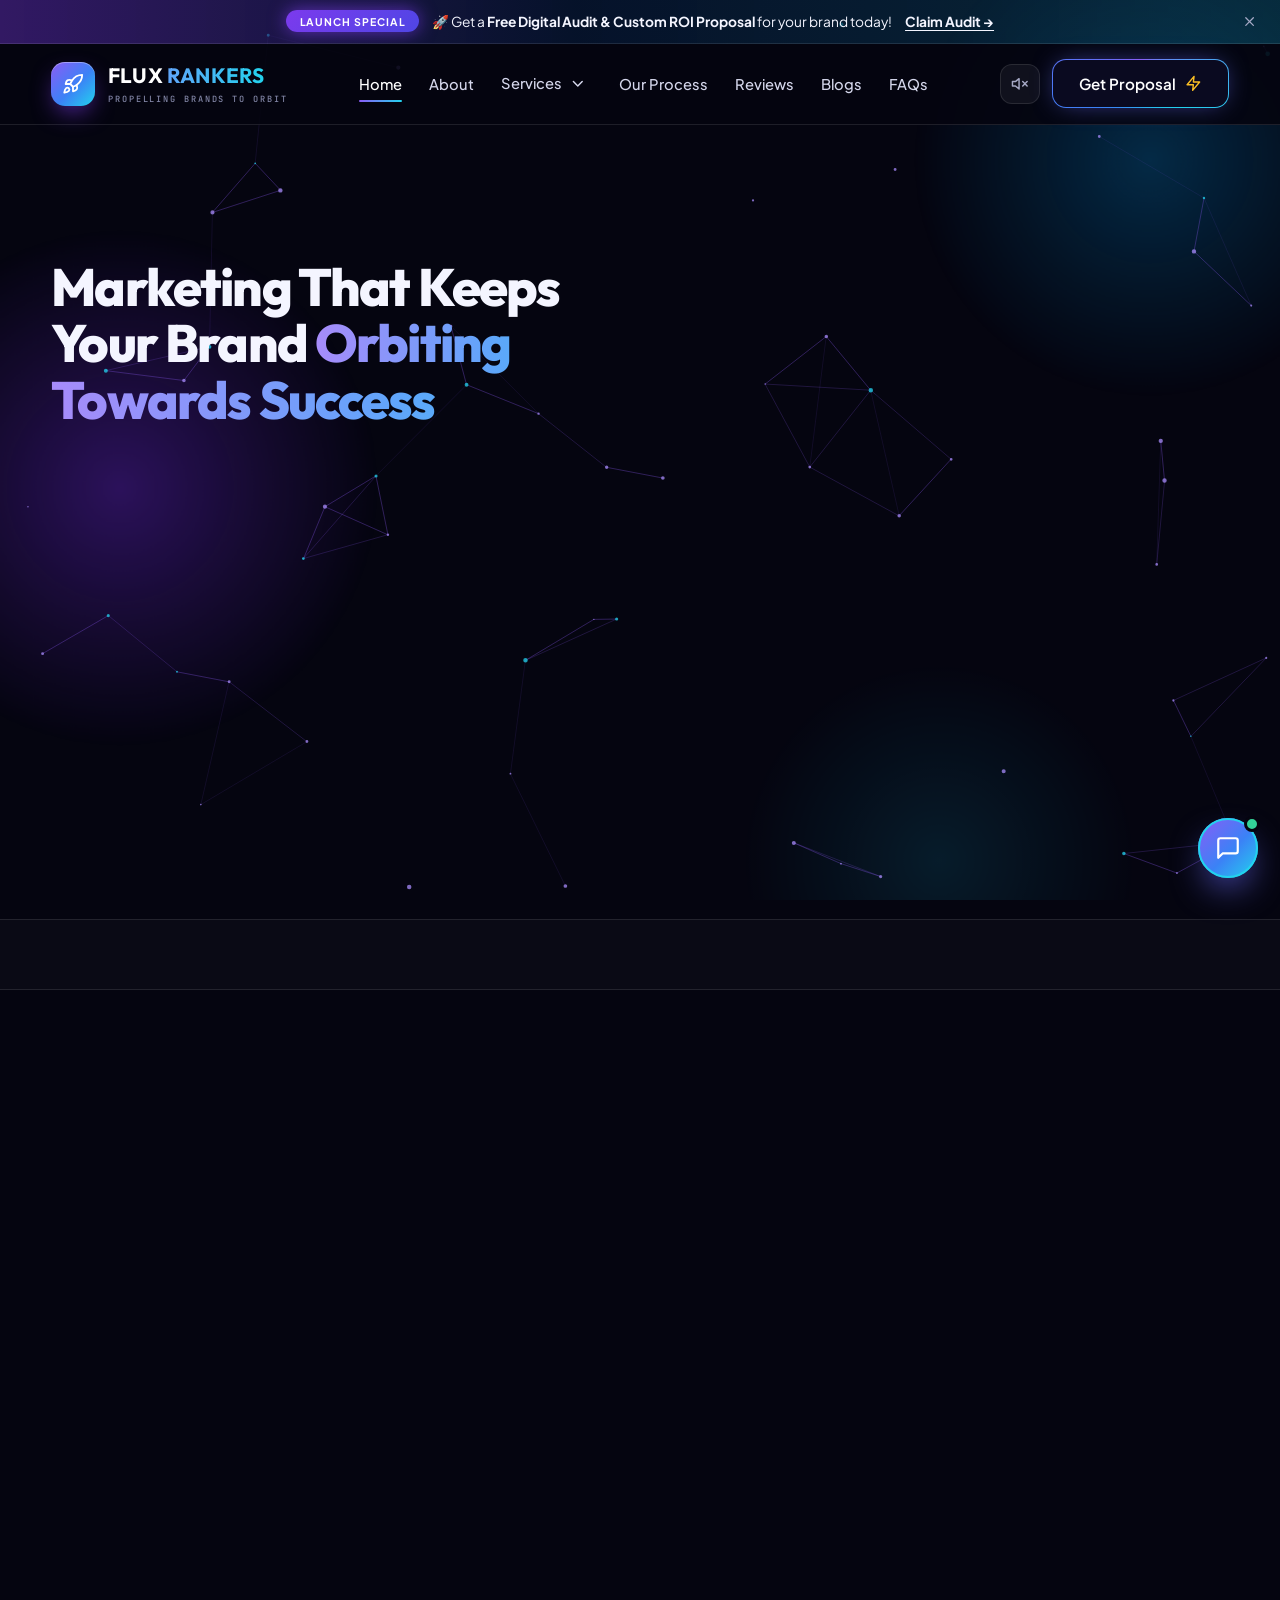
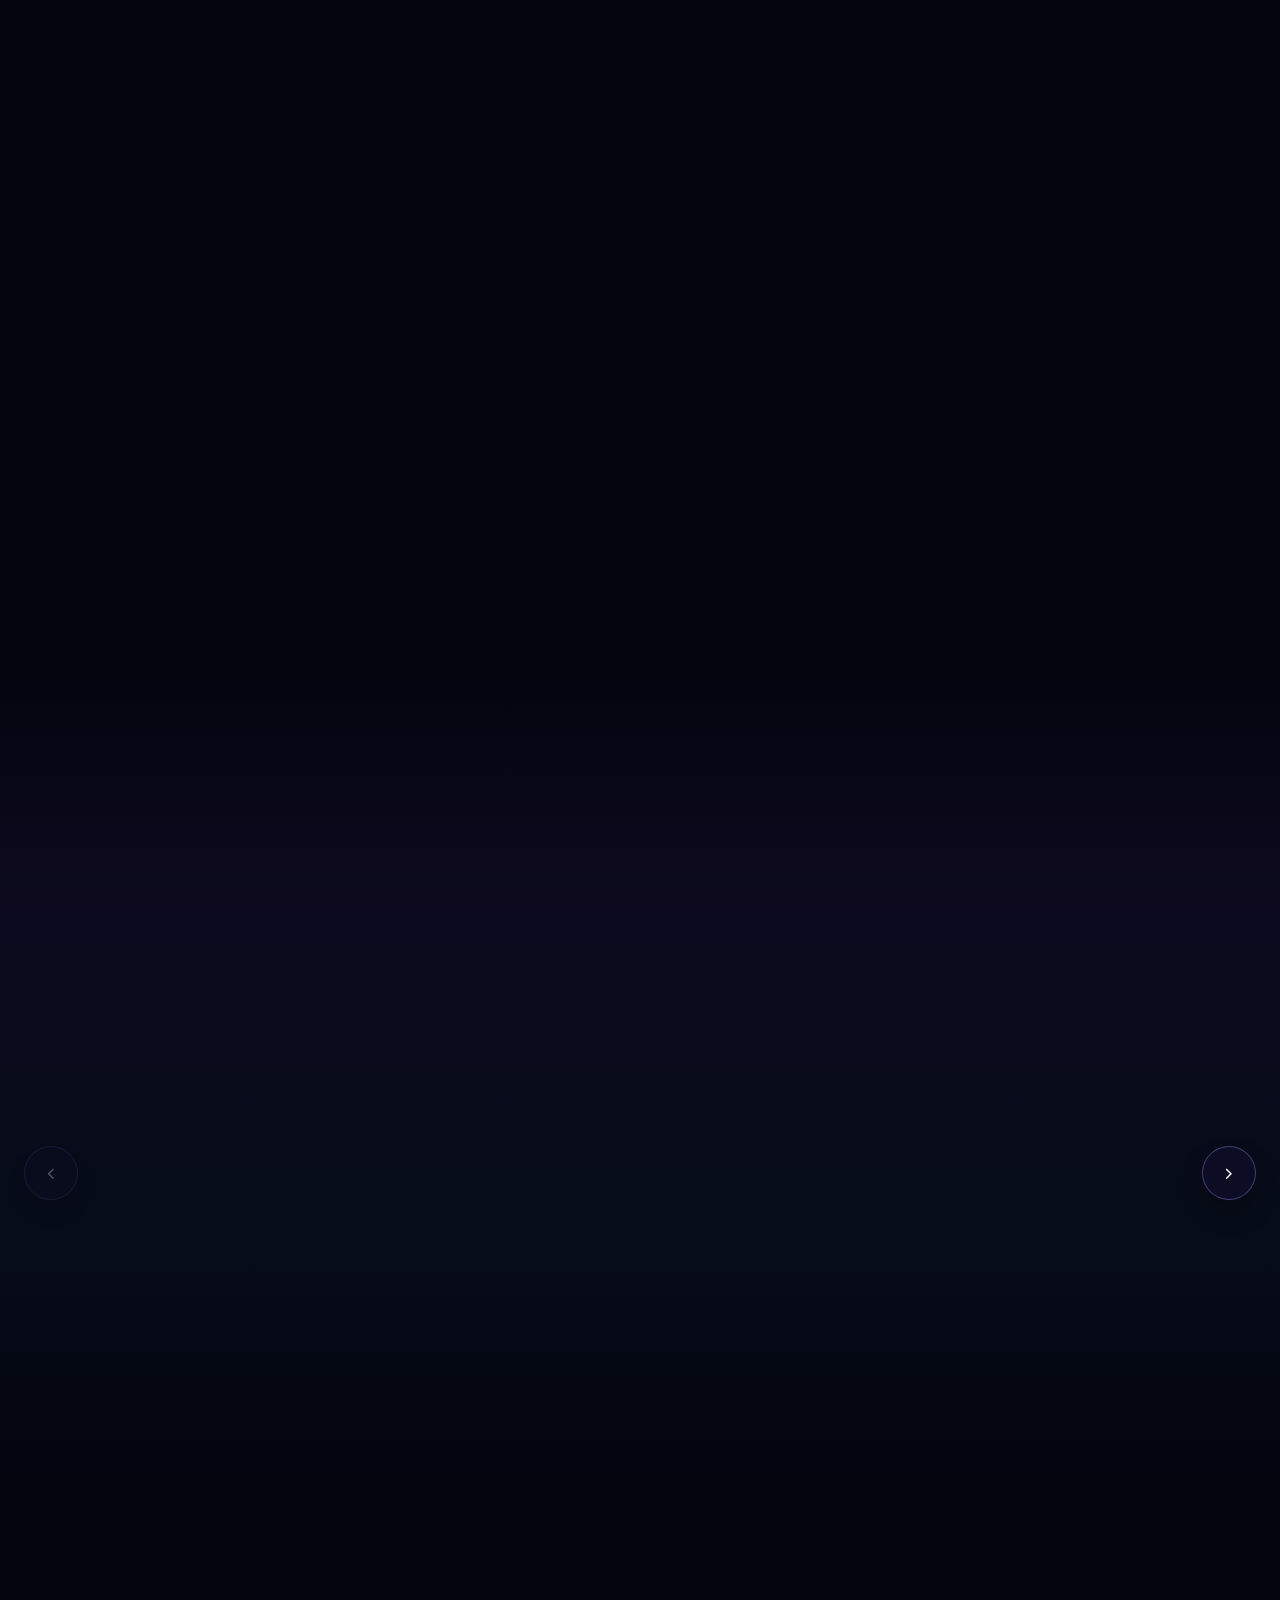
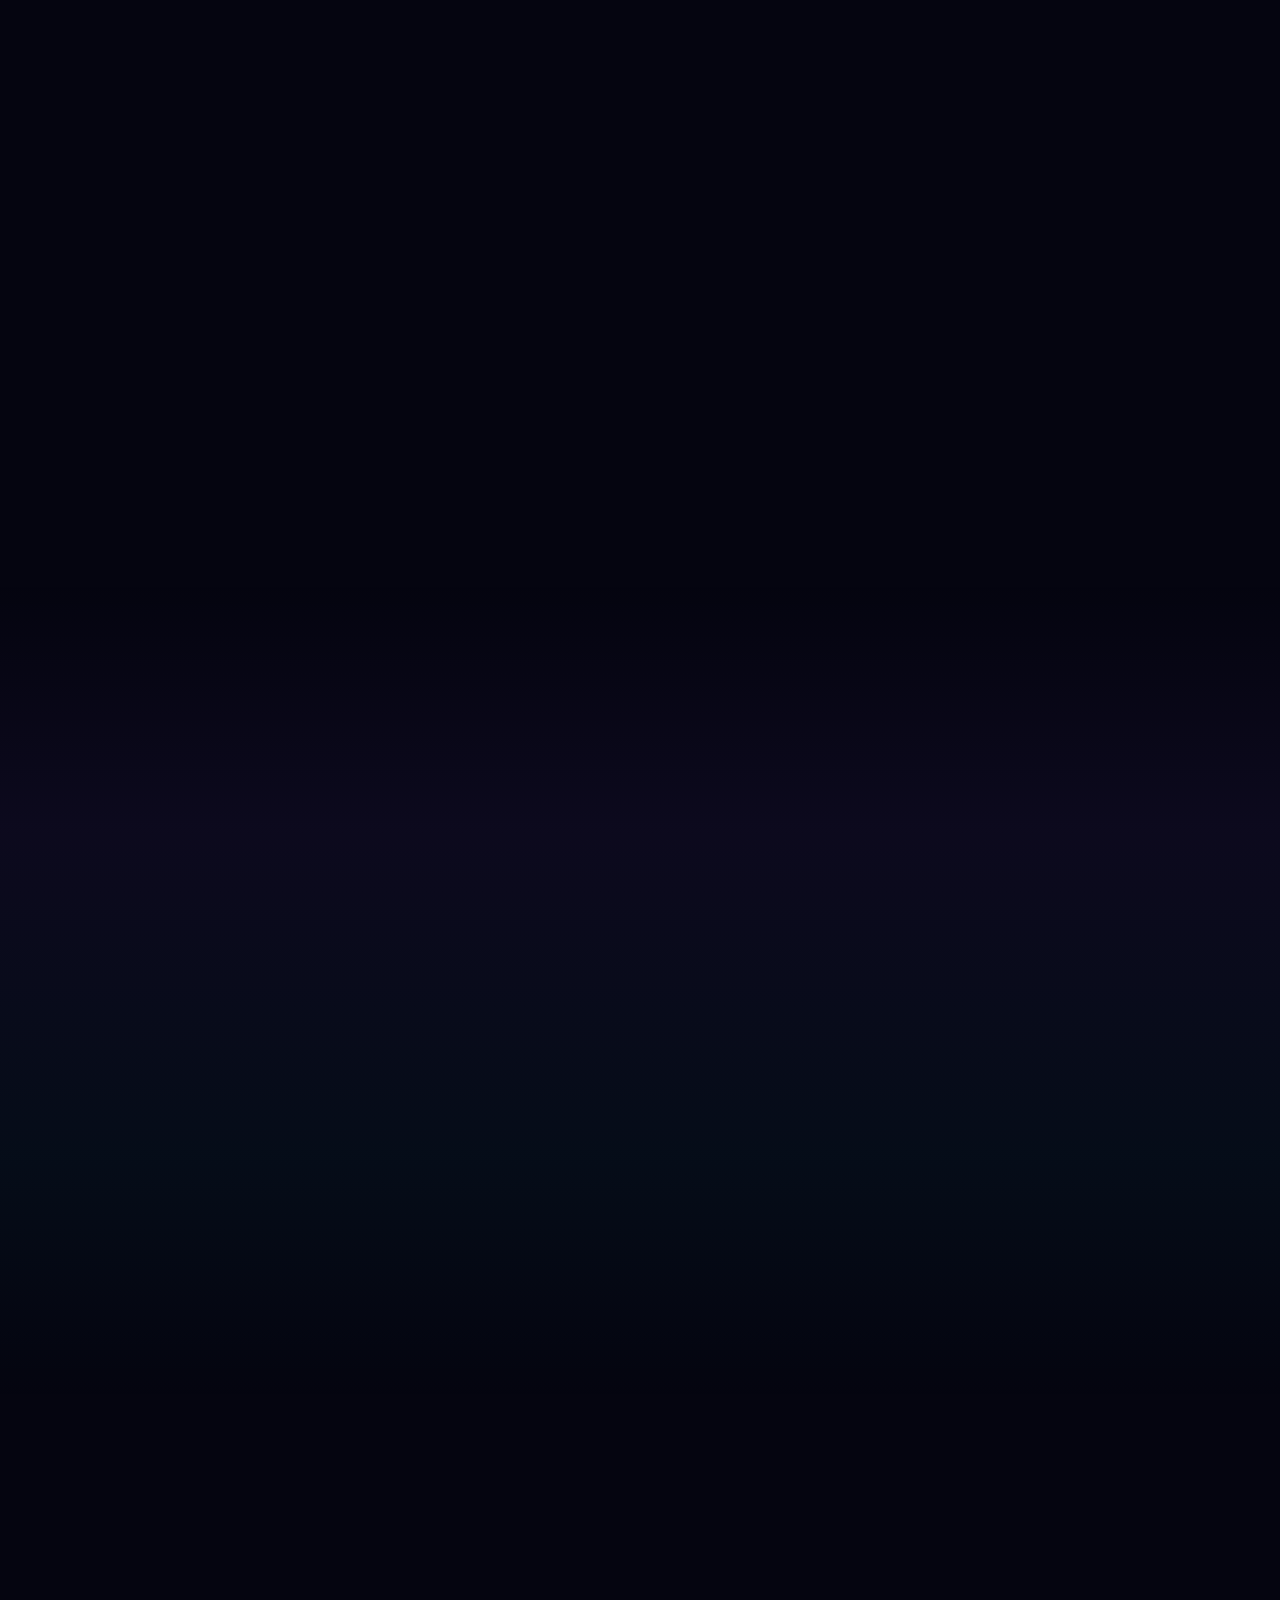
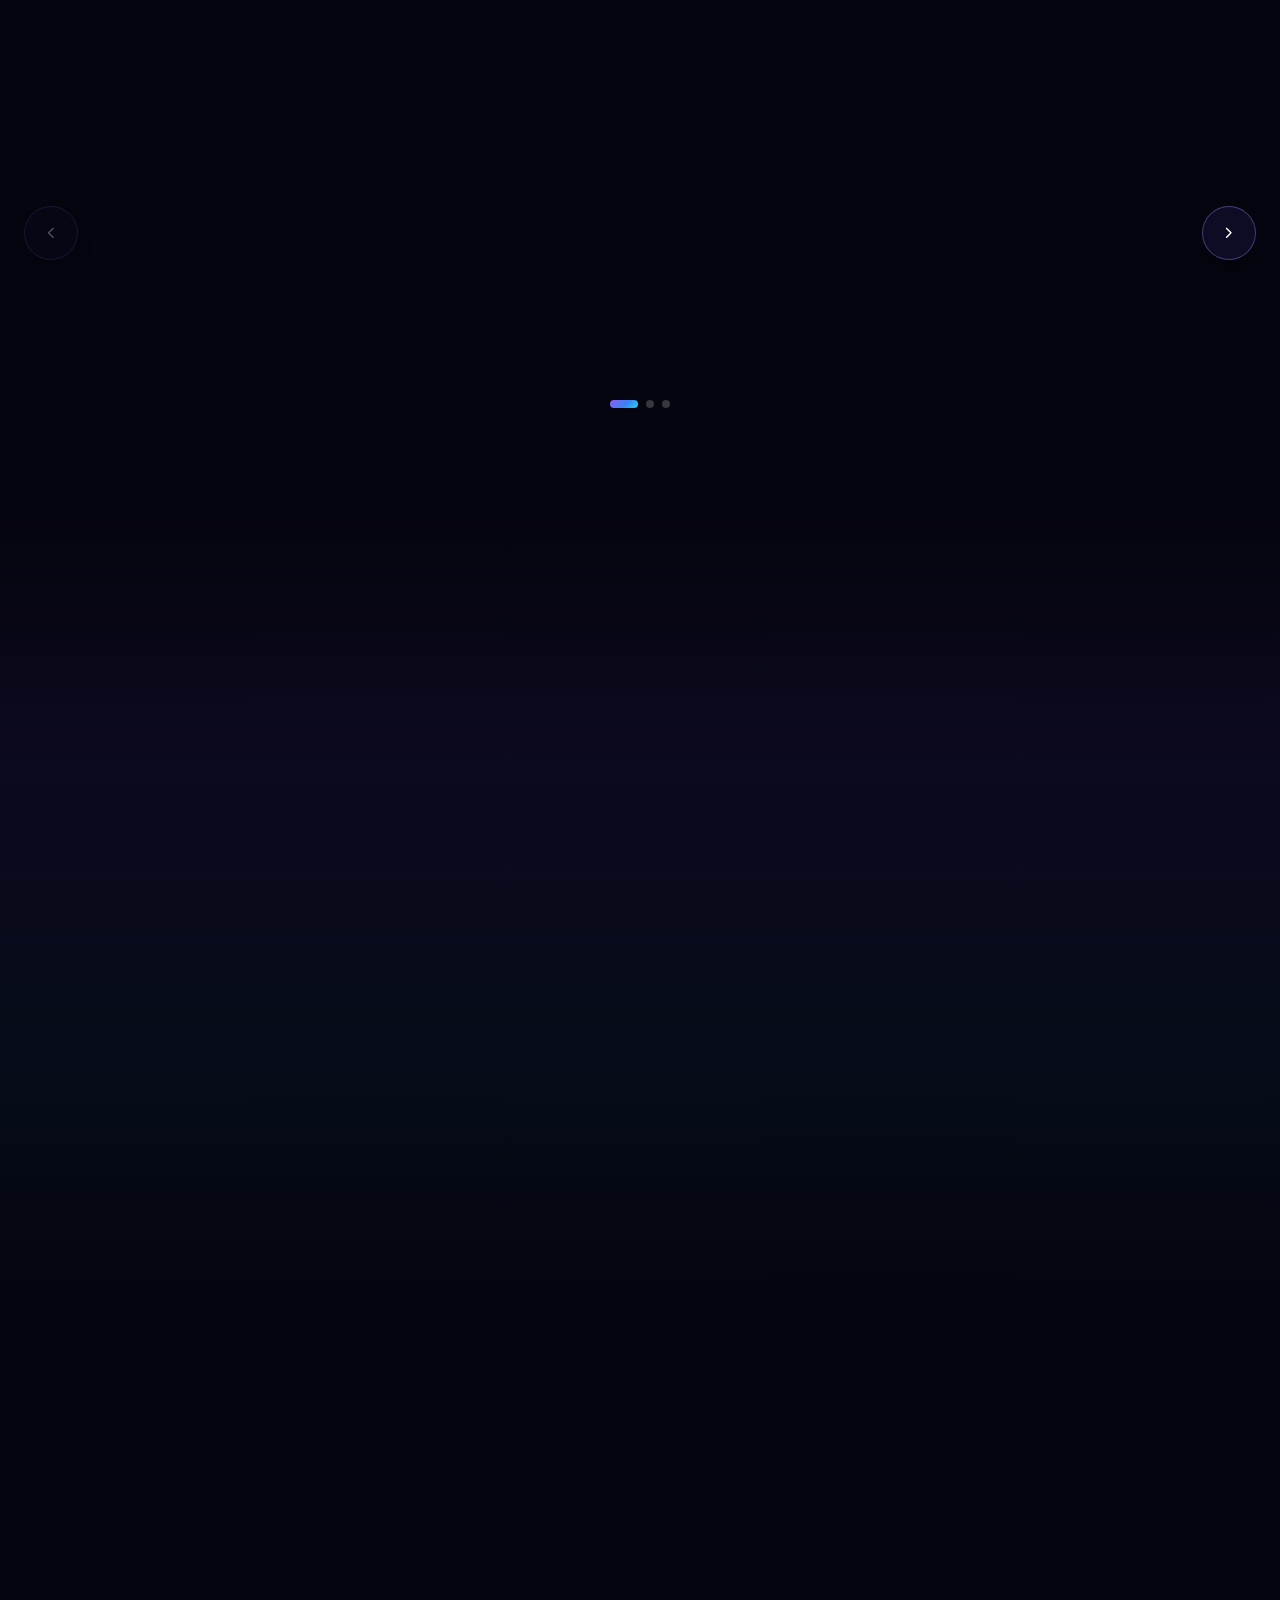
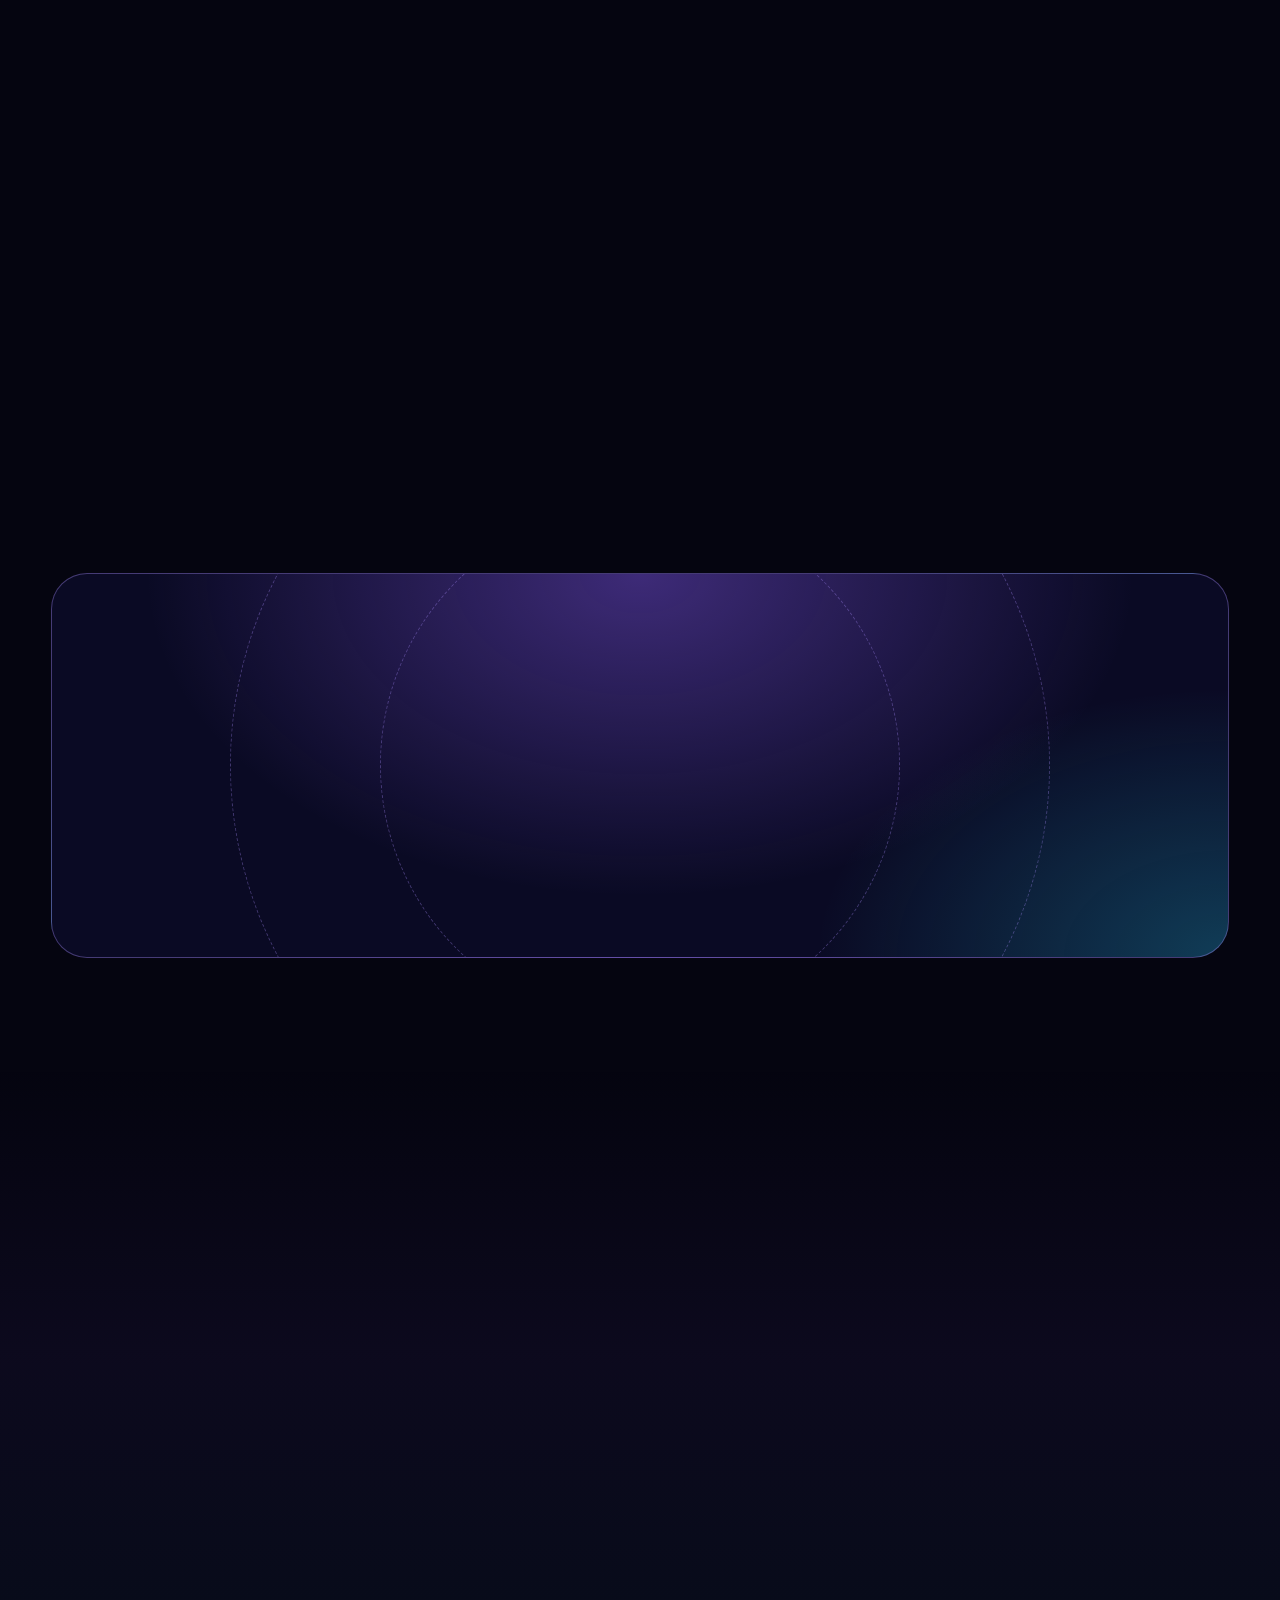
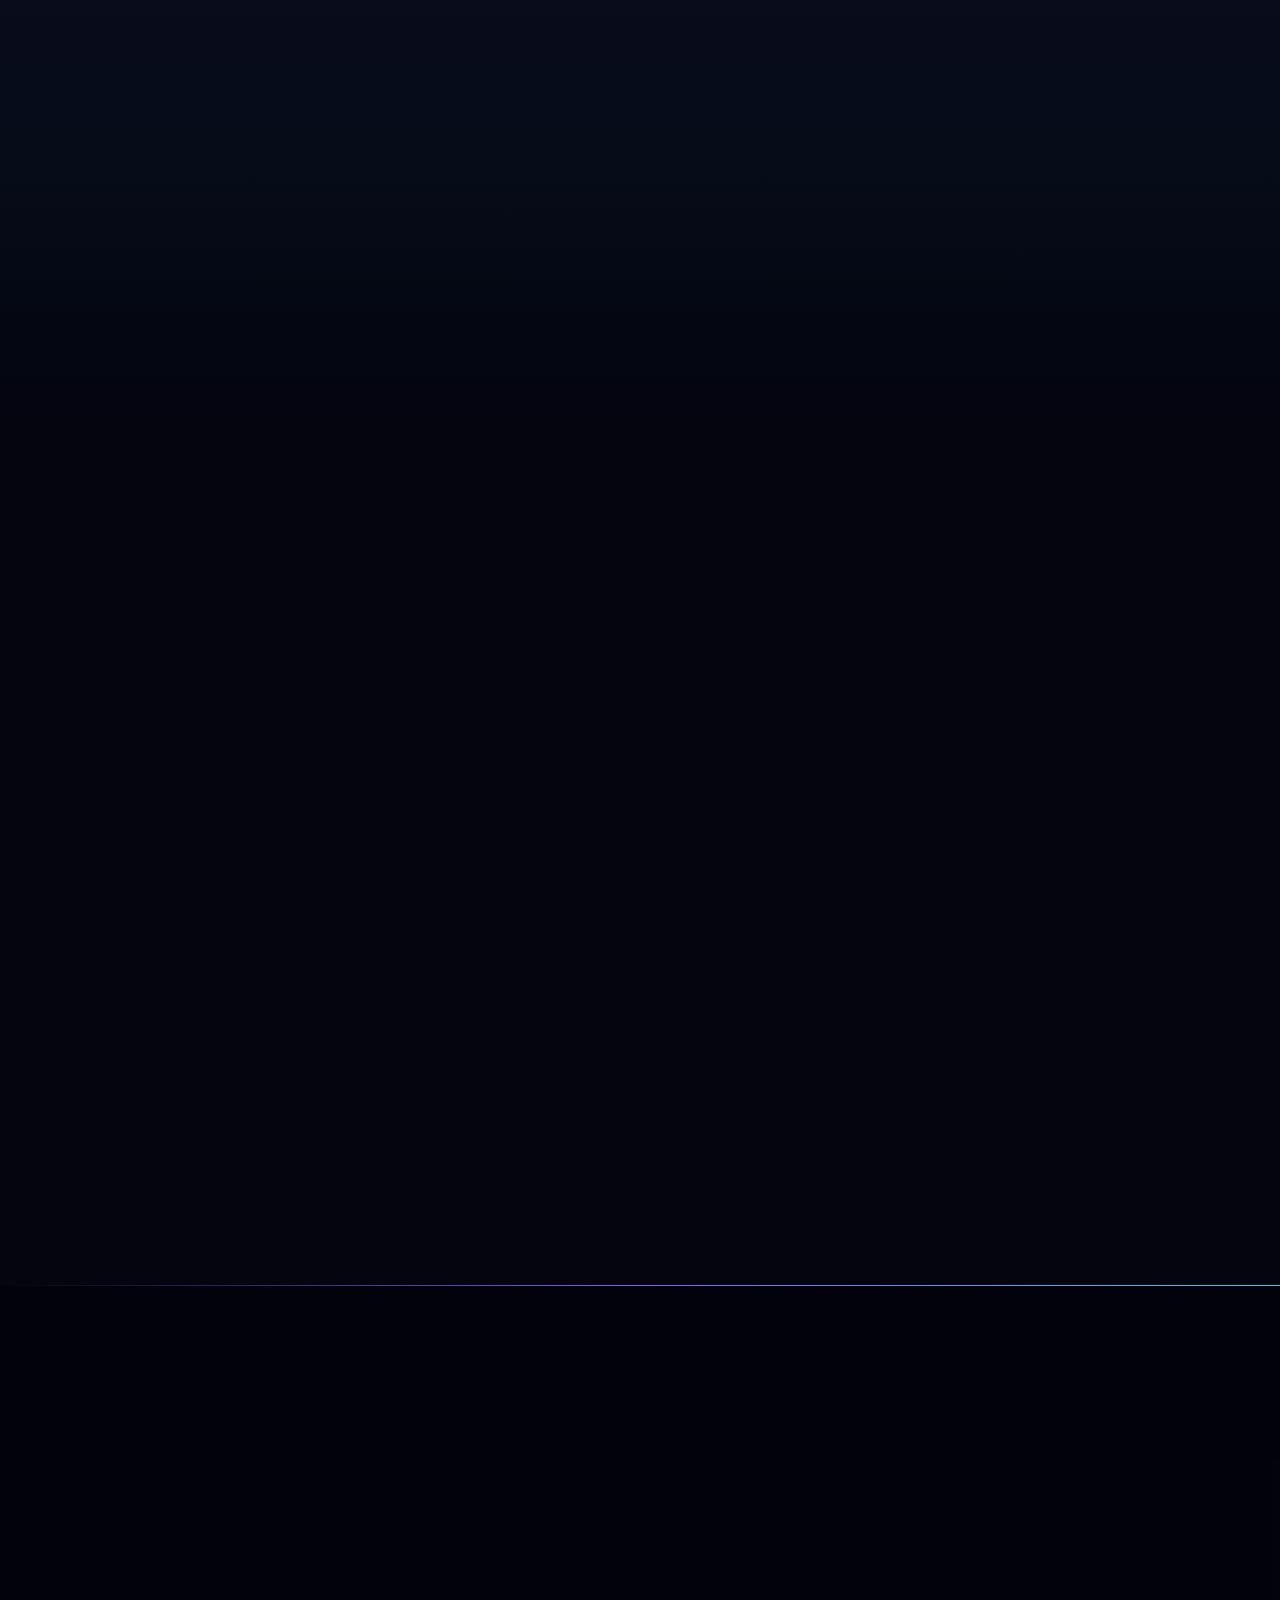
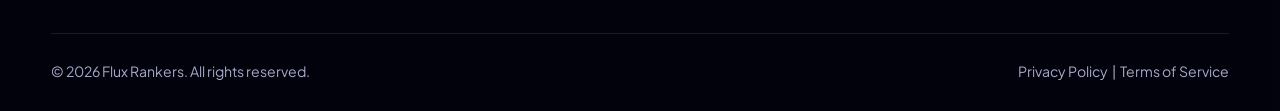
==== commit e6247cf4: "Add files via upload" ====
--- a/index.html
+++ b/index.html
@@ -1,1570 +1,701 @@
 <!DOCTYPE html>
-<html lang="en" class="scroll-smooth">
+<html lang="en">
 <head>
-    <meta charset="UTF-8">
-    <meta name="viewport" content="width=device-width, initial-scale=1.0">
-    <title>Flux Rankers | Top #1 SEO & Marketing Agency</title>
-    <!-- Tailwind CSS CDN -->
-    <script src="https://cdn.tailwindcss.com"></script>
-    <script>
-        tailwind.config = {
-            theme: {
-                extend: {
-                    colors: {
-                        brand: {
-                            50: '#f5f3ff',
-                            100: '#ede9fe',
-                            200: '#ddd6fe',
-                            300: '#c4b5fd',
-                            400: '#a78bfa',
-                            500: '#8b5cf6',
-                            600: '#7c3aed',
-                            700: '#6d28d9',
-                            800: '#5b21b6',
-                            900: '#4c1d95',
-                            950: '#2e1065',
-                        },
-                        darkBg: '#0b0a16',
-                        cardBg: '#131127',
-                    },
-                    fontFamily: {
-                        sans: ['Plus Jakarta Sans', 'sans-serif'],
-                        heading: ['Outfit', 'sans-serif'],
-                    },
-                    animation: {
-                        'spin-slow': 'spin 15s linear infinite',
-                        'bounce-subtle': 'bounceSubtle 3s infinite ease-in-out',
-                        'pulse-glow': 'pulseGlow 2.5s infinite',
-                        'marquee': 'marquee 25s linear infinite',
-                        'float': 'float 4s ease-in-out infinite',
-                    },
-                    keyframes: {
-                        bounceSubtle: {
-                            '0%, 100%': { transform: 'translateY(-3%)' },
-                            '50%': { transform: 'translateY(3%)' },
-                        },
-                        pulseGlow: {
-                            '0%, 100%': { boxShadow: '0 0 15px rgba(124, 58, 237, 0.4)' },
-                            '50%': { boxShadow: '0 0 30px rgba(168, 85, 247, 0.8)' },
-                        },
-                        marquee: {
-                            '0%': { transform: 'translateX(0%)' },
-                            '100%': { transform: 'translateX(-50%)' },
-                        },
-                        float: {
-                            '0%, 100%': { transform: 'translateY(0px) rotate(0deg)' },
-                            '50%': { transform: 'translateY(-10px) rotate(2deg)' },
-                        }
-                    }
-                }
-            }
-        }
-    </script>
-    <!-- Google Fonts -->
-    <link rel="preconnect" href="https://fonts.googleapis.com">
-    <link rel="preconnect" href="https://fonts.gstatic.com" crossorigin>
-    <link href="https://fonts.googleapis.com/css2?family=Outfit:wght@300;400;500;600;700;800&family=Plus+Jakarta+Sans:wght@300;400;500;600;700;800&display=swap" rel="stylesheet">
-    <!-- FontAwesome Icons -->
-    <link rel="stylesheet" href="https://cdnjs.cloudflare.com/ajax/libs/font-awesome/6.4.0/css/all.min.css">
-
-    <!-- Custom Embedded Styles -->
-    <style>
-        body {
-            font-family: 'Plus Jakarta Sans', sans-serif;
-            background-color: #0b0a16;
-            color: #f3f4f6;
-            overflow-x: hidden;
-        }
-
-        h1, h2, h3, h4, h5, h6 {
-            font-family: 'Outfit', sans-serif;
-        }
-
-        /* Gradient Glow Text */
-        .text-gradient {
-            background: linear-gradient(135deg, #c4b5fd 0%, #a855f7 50%, #ec4899 100%);
-            -webkit-background-clip: text;
-            -webkit-text-fill-color: transparent;
-        }
-
-        .text-gradient-gold {
-            background: linear-gradient(135deg, #fef08a 0%, #f59e0b 100%);
-            -webkit-background-clip: text;
-            -webkit-text-fill-color: transparent;
-        }
-
-        /* Dynamic Glassmorphism */
-        .glass-card {
-            background: rgba(19, 17, 39, 0.7);
-            backdrop-filter: blur(16px);
-            -webkit-backdrop-filter: blur(16px);
-            border: 1px solid rgba(139, 92, 246, 0.18);
-        }
-
-        .glass-nav {
-            background: rgba(11, 10, 22, 0.85);
-            backdrop-filter: blur(12px);
-            -webkit-backdrop-filter: blur(12px);
-            border-bottom: 1px solid rgba(255, 255, 255, 0.08);
-        }
-
-        /* Hover Card Glow Effects */
-        .hover-glow {
-            transition: all 0.4s cubic-bezier(0.175, 0.885, 0.32, 1.275);
-        }
-        .hover-glow:hover {
-            transform: translateY(-6px) scale(1.01);
-            border-color: rgba(168, 85, 247, 0.6);
-            box-shadow: 0 10px 30px -10px rgba(124, 58, 237, 0.4);
-        }
-
-        /* Splash Screen Progress Bar */
-        @keyframes fillProgress {
-            0% { width: 0%; }
-            100% { width: 100%; }
-        }
-        .animate-progress {
-            animation: fillProgress 1.8s cubic-bezier(0.65, 0, 0.35, 1) forwards;
-        }
-
-        /* Custom Scrollbar */
-        ::-webkit-scrollbar {
-            width: 8px;
-        }
-        ::-webkit-scrollbar-track {
-            background: #0b0a16;
-        }
-        ::-webkit-scrollbar-thumb {
-            background: #6d28d9;
-            border-radius: 4px;
-        }
-        ::-webkit-scrollbar-thumb:hover {
-            background: #8b5cf6;
-        }
-
-        /* Hide scrollbar for carousel */
-        .no-scrollbar::-webkit-scrollbar {
-            display: none;
-        }
-        .no-scrollbar {
-            -ms-overflow-style: none;
-            scrollbar-width: none;
-        }
-
-        /* Reveal animations */
-        .reveal {
-            opacity: 0;
-            transform: translateY(30px);
-            transition: all 0.8s cubic-bezier(0.5, 0, 0, 1);
-        }
-        .reveal.active {
-            opacity: 1;
-            transform: translateY(0);
-        }
-
-        /* Circular Rotating Text */
-        .rotating-text-svg {
-            animation: spin 20s linear infinite;
-        }
-    </style>
+<meta charset="utf-8">
+<meta name="viewport" content="width=device-width, initial-scale=1">
+<title>Flux Rankers | SEO, SEM &amp; Digital Marketing Agency</title>
+<meta name="description" content="Flux Rankers is a next-gen digital marketing agency helping brands rank higher, get more leads and grow with SEO, paid search, social media, content and web design.">
+<meta name="theme-color" content="#050510">
+<meta name="color-scheme" content="dark">
+<link rel="preconnect" href="https://fonts.googleapis.com">
+<link rel="preconnect" href="https://fonts.gstatic.com" crossorigin>
+<link href="https://fonts.googleapis.com/css2?family=Outfit:wght@300..800&family=Plus+Jakarta+Sans:wght@400..700&family=JetBrains+Mono:wght@500&display=swap" rel="stylesheet">
+<script>document.documentElement.classList.add("js")</script>
+<link rel="stylesheet" href="style.css">
 </head>
-<body class="bg-darkBg text-gray-100 relative selection:bg-purple-600 selection:text-white">
-
-    <!-- 1. SPLASH SCREEN OVERLAY -->
-    <div id="splash-screen" class="fixed inset-0 z-[100] bg-[#070611] flex flex-col items-center justify-center transition-opacity duration-700">
-        <div class="relative flex flex-col items-center max-w-md px-6 text-center">
-            <!-- Pulsing Background Orb -->
-            <div class="absolute -top-20 w-72 h-72 bg-purple-600/20 rounded-full blur-3xl animate-pulse"></div>
-
-            <!-- Logo & Icon -->
-            <div class="relative mb-6 flex items-center gap-3">
-                <div class="w-14 h-14 rounded-2xl bg-gradient-to-tr from-purple-600 to-indigo-500 flex items-center justify-center shadow-lg shadow-purple-500/30 animate-bounce-subtle">
-                    <i class="fa-solid fa-atom text-3xl text-white"></i>
-                </div>
-                <span class="text-4xl font-extrabold tracking-wider text-white">
-                    FLUX <span class="text-gradient">RANKERS</span>
-                </span>
-            </div>
-
-            <!-- Animated Subheadline -->
-            <p class="text-gray-400 text-sm md:text-base tracking-widest uppercase mb-8 font-medium animate-pulse">
-                Propelling Brands into the Digital Orbit
-            </p>
-
-            <!-- Loading Progress Container -->
-            <div class="w-full bg-gray-800/80 rounded-full h-2 overflow-hidden p-0.5 border border-purple-900/50 relative shadow-inner">
-                <div id="splash-progress-bar" class="bg-gradient-to-r from-indigo-500 via-purple-500 to-pink-500 h-full rounded-full animate-progress"></div>
-            </div>
-
-            <!-- Loading Status Indicator -->
-            <div class="flex justify-between w-full mt-3 text-xs text-purple-300 font-mono">
-                <span>INITIALIZING ORBIT...</span>
-                <span id="splash-counter">100%</span>
-            </div>
-        </div>
-    </div>
-
-    <!-- 2. TOP ANNOUNCEMENT BANNER -->
-    <div id="announcement-banner" class="bg-gradient-to-r from-purple-900 via-indigo-900 to-purple-800 text-white text-xs md:text-sm py-2.5 px-4 relative border-b border-purple-700/40 z-40">
-        <div class="max-w-7xl mx-auto flex items-center justify-between gap-4">
-            <div class="flex items-center gap-2 overflow-hidden">
-                <span class="bg-purple-500 text-white text-[10px] font-bold uppercase tracking-wider px-2 py-0.5 rounded-full animate-pulse flex-shrink-0">
-                    LIMITED OFFER
-                </span>
-                <p class="truncate font-medium">
-                    We are offering <strong class="text-purple-200 underline decoration-purple-400 decoration-2">30% off</strong> all new sign-ups and custom services. Valid through Friday!
-                </p>
-            </div>
-            <button onclick="dismissBanner()" class="text-gray-300 hover:text-white p-1 transition-colors flex-shrink-0" title="Close announcement">
-                <i class="fa-solid fa-xmark text-base"></i>
-            </button>
-        </div>
-    </div>
-
-    <!-- 3. NAVIGATION BAR -->
-    <header class="sticky top-0 z-40 glass-nav transition-all duration-300">
-        <div class="max-w-7xl mx-auto px-4 sm:px-6 lg:px-8">
-            <div class="flex items-center justify-between h-20">
-                <!-- Brand Logo -->
-                <a href="#" class="flex items-center gap-3 group">
-                    <div class="w-10 h-10 rounded-xl bg-gradient-to-br from-purple-600 via-indigo-600 to-purple-800 flex items-center justify-center shadow-md shadow-purple-900/50 group-hover:scale-105 transition-transform">
-                        <i class="fa-solid fa-atom text-xl text-white group-hover:rotate-180 transition-transform duration-700"></i>
-                    </div>
-                    <span class="text-2xl font-extrabold tracking-tight text-white">
-                        FLUX <span class="text-gradient">RANKERS</span>
-                    </span>
-                </a>
-
-                <!-- Desktop Nav Links -->
-                <nav class="hidden md:flex items-center gap-8">
-                    <a href="#home" class="text-sm font-semibold text-gray-200 hover:text-purple-400 transition-colors relative py-1 after:content-[''] after:absolute after:bottom-0 after:left-0 after:w-0 after:h-0.5 after:bg-purple-500 hover:after:w-full after:transition-all">Home</a>
-                    <a href="#about" class="text-sm font-semibold text-gray-300 hover:text-purple-400 transition-colors relative py-1 after:content-[''] after:absolute after:bottom-0 after:left-0 after:w-0 after:h-0.5 after:bg-purple-500 hover:after:w-full after:transition-all">About Us</a>
-
-                    <!-- Services Dropdown -->
-                    <div class="relative group py-1">
-                        <a href="#services" class="text-sm font-semibold text-gray-300 hover:text-purple-400 transition-colors flex items-center gap-1.5">
-                            Services <i class="fa-solid fa-chevron-down text-xs group-hover:rotate-180 transition-transform duration-300"></i>
-                        </a>
-                        <!-- Dropdown Menu -->
-                        <div class="absolute left-0 top-full pt-3 opacity-0 invisible group-hover:opacity-100 group-hover:visible transition-all duration-200 w-60">
-                            <div class="glass-card rounded-2xl p-2 shadow-2xl border border-purple-500/20">
-                                <a href="#services" class="flex items-center gap-3 px-3 py-2.5 rounded-xl hover:bg-purple-600/20 text-xs font-semibold text-gray-200 hover:text-white transition-all">
-                                    <i class="fa-solid fa-code text-purple-400"></i> Custom Development
-                                </a>
-                                <a href="#services" class="flex items-center gap-3 px-3 py-2.5 rounded-xl hover:bg-purple-600/20 text-xs font-semibold text-gray-200 hover:text-white transition-all">
-                                    <i class="fa-solid fa-photo-film text-purple-400"></i> Video & Animation
-                                </a>
-                                <a href="#services" class="flex items-center gap-3 px-3 py-2.5 rounded-xl hover:bg-purple-600/20 text-xs font-semibold text-gray-200 hover:text-white transition-all">
-                                    <i class="fa-solid fa-chart-line text-purple-400"></i> Digital Marketing & SEO
-                                </a>
-                                <a href="#process" class="flex items-center gap-3 px-3 py-2.5 rounded-xl hover:bg-purple-600/20 text-xs font-semibold text-gray-200 hover:text-white transition-all">
-                                    <i class="fa-solid fa-diagram-project text-purple-400"></i> Our Work Strategy
-                                </a>
-                            </div>
-                        </div>
-                    </div>
-
-                    <a href="#testimonials" class="text-sm font-semibold text-gray-300 hover:text-purple-400 transition-colors relative py-1 after:content-[''] after:absolute after:bottom-0 after:left-0 after:w-0 after:h-0.5 after:bg-purple-500 hover:after:w-full after:transition-all">Blogs</a>
-                    <a href="#contact" class="text-sm font-semibold text-gray-300 hover:text-purple-400 transition-colors relative py-1 after:content-[''] after:absolute after:bottom-0 after:left-0 after:w-0 after:h-0.5 after:bg-purple-500 hover:after:w-full after:transition-all">Contact Us</a>
-                </nav>
-
-                <!-- Header Actions -->
-                <div class="hidden lg:flex items-center gap-4">
-                    <a href="tel:5592209996" class="flex items-center gap-2.5 px-4 py-2.5 rounded-xl bg-purple-950/80 border border-purple-600/30 text-purple-200 text-sm font-bold hover:bg-purple-900/60 transition-all shadow-md group">
-                        <span class="w-8 h-8 rounded-lg bg-purple-600/30 flex items-center justify-center text-purple-400 group-hover:bg-purple-500 group-hover:text-white transition-colors">
-                            <i class="fa-solid fa-phone text-xs"></i>
-                        </span>
-                        (559) 220-9996
-                    </a>
-                    <a href="#proposal" class="relative group overflow-hidden rounded-xl p-px font-semibold text-sm">
-                        <span class="absolute inset-0 bg-gradient-to-r from-purple-500 via-pink-500 to-indigo-500 rounded-xl"></span>
-                        <span class="relative px-5 py-2.5 rounded-[11px] bg-darkBg flex items-center gap-2 group-hover:bg-transparent transition-all duration-300 text-white font-bold">
-                            Free Proposal <i class="fa-solid fa-arrow-right text-xs group-hover:translate-x-1 transition-transform"></i>
-                        </span>
-                    </a>
-                </div>
-
-                <!-- Mobile Navigation Toggle Button -->
-                <button id="mobile-menu-btn" onclick="toggleMobileMenu()" class="md:hidden p-2 rounded-lg text-gray-300 hover:text-white hover:bg-purple-900/40">
-                    <i class="fa-solid fa-bars text-xl"></i>
-                </button>
-            </div>
-        </div>
-
-        <!-- Mobile Menu Container -->
-        <div id="mobile-menu" class="hidden md:hidden glass-card border-t border-purple-800/30 px-4 pt-4 pb-6 space-y-3">
-            <a href="#home" onclick="toggleMobileMenu()" class="block px-3 py-2 rounded-lg text-base font-semibold text-gray-200 hover:bg-purple-600/20">Home</a>
-            <a href="#about" onclick="toggleMobileMenu()" class="block px-3 py-2 rounded-lg text-base font-semibold text-gray-200 hover:bg-purple-600/20">About Us</a>
-            <a href="#services" onclick="toggleMobileMenu()" class="block px-3 py-2 rounded-lg text-base font-semibold text-gray-200 hover:bg-purple-600/20">Services</a>
-            <a href="#testimonials" onclick="toggleMobileMenu()" class="block px-3 py-2 rounded-lg text-base font-semibold text-gray-200 hover:bg-purple-600/20">Testimonials</a>
-            <a href="#contact" onclick="toggleMobileMenu()" class="block px-3 py-2 rounded-lg text-base font-semibold text-gray-200 hover:bg-purple-600/20">Contact Us</a>
-            <div class="pt-2 border-t border-purple-800/30 flex flex-col gap-2">
-                <a href="tel:5592209996" class="flex items-center justify-center gap-2 py-3 bg-purple-900/40 rounded-xl text-purple-300 font-bold">
-                    <i class="fa-solid fa-phone"></i> (559) 220-9996
-                </a>
-                <a href="#proposal" onclick="toggleMobileMenu()" class="text-center py-3 bg-gradient-to-r from-purple-600 to-indigo-600 rounded-xl text-white font-bold">
-                    Get Free Proposal
-                </a>
-            </div>
-        </div>
-    </header>
-
-    <!-- 4. HERO SECTION -->
-    <section id="home" class="relative pt-12 pb-20 md:pt-20 md:pb-32 overflow-hidden">
-        <!-- Background Lighting Orbs -->
-        <div class="absolute top-10 left-1/4 w-96 h-96 bg-purple-700/20 rounded-full blur-[120px] pointer-events-none"></div>
-        <div class="absolute bottom-10 right-10 w-96 h-96 bg-indigo-600/15 rounded-full blur-[120px] pointer-events-none"></div>
-
-        <div class="max-w-7xl mx-auto px-4 sm:px-6 lg:px-8 relative z-10">
-            <div class="grid grid-cols-1 lg:grid-cols-12 gap-12 lg:gap-8 items-center">
-                
-                <!-- Left Column - Text & Interactive Proposal Bar -->
-                <div class="lg:col-span-7 space-y-8 text-center lg:text-left reveal">
-                    <!-- Pill Tag -->
-                    <div class="inline-flex items-center gap-2.5 px-4 py-2 rounded-full glass-card border border-purple-500/30 shadow-lg shadow-purple-900/20">
-                        <span class="flex h-2.5 w-2.5 relative">
-                            <span class="animate-ping absolute inline-flex h-full w-full rounded-full bg-purple-400 opacity-75"></span>
-                            <span class="relative inline-flex rounded-full h-2.5 w-2.5 bg-purple-500"></span>
-                        </span>
-                        <span class="text-xs md:text-sm font-bold tracking-wide text-purple-300 uppercase">
-                            Top #1 SEO & Digital Marketing Agency
-                        </span>
-                    </div>
-
-                    <!-- Main Headline -->
-                    <h1 class="text-4xl sm:text-5xl lg:text-6xl font-black tracking-tight leading-[1.15] text-white">
-                        IT Solutions That Keep Your Business <span class="text-gradient">Orbiting Towards Success</span>
-                    </h1>
-
-                    <!-- Subtitle -->
-                    <p class="text-gray-300 text-base sm:text-lg leading-relaxed max-w-2xl mx-auto lg:mx-0 font-normal">
-                        Welcome to <strong class="text-white">Flux Rankers</strong>, your trusted partner in innovative IT solutions. We specialize in delivering effective, data-driven digital strategies tailored to help your brand grow exponentially and outperform competitors.
-                    </p>
-
-                    <!-- Interactive Proposal Input Bar -->
-                    <div id="proposal" class="pt-2">
-                        <div class="p-2 sm:p-2.5 glass-card rounded-2xl sm:rounded-full border border-purple-500/40 shadow-2xl max-w-xl mx-auto lg:mx-0 flex flex-col sm:flex-row items-center gap-2">
-                            <div class="flex items-center gap-3 px-4 py-2 w-full sm:w-auto flex-grow">
-                                <i class="fa-solid fa-globe text-purple-400 text-lg"></i>
-                                <input type="url" id="website-url" placeholder="Enter your website domain (e.g. example.com)" class="bg-transparent border-none outline-none text-white placeholder-gray-400 text-sm w-full font-medium focus:ring-0">
-                            </div>
-                            <button onclick="submitProposalHero()" class="w-full sm:w-auto px-6 py-3.5 bg-gradient-to-r from-purple-600 via-indigo-600 to-purple-700 hover:from-purple-500 hover:to-indigo-500 text-white font-bold text-sm rounded-xl sm:rounded-full shadow-lg shadow-purple-600/40 hover:shadow-purple-500/60 transition-all flex items-center justify-center gap-2 group whitespace-nowrap">
-                                <span>Send Me a Proposal!</span>
-                                <i class="fa-solid fa-paper-plane text-xs group-hover:translate-x-1 transition-transform"></i>
-                            </button>
-                        </div>
-                        <p class="text-xs text-gray-400 mt-2.5 flex items-center justify-center lg:justify-start gap-1.5">
-                            <i class="fa-solid fa-circle-check text-purple-400"></i> Get a free comprehensive SEO audit report within 24 hours.
-                        </p>
-                    </div>
-                </div>
-
-                <!-- Right Column - Animated Visual Graphics & Live Counter -->
-                <div class="lg:col-span-5 relative flex justify-center items-center reveal">
-                    <!-- Central Orb Graphics Frame -->
-                    <div class="relative w-full max-w-md aspect-square">
-                        <!-- Orbit Rings -->
-                        <div class="absolute inset-0 rounded-full border border-purple-500/20 animate-spin-slow"></div>
-                        <div class="absolute inset-6 rounded-full border border-dashed border-indigo-500/30 animate-spin-slow" style="animation-direction: reverse; animation-duration: 25s;"></div>
-                        
-                        <!-- Core Card Visual -->
-                        <div class="absolute inset-12 glass-card rounded-3xl p-6 flex flex-col justify-between shadow-2xl border border-purple-500/30 overflow-hidden group">
-                            <!-- Background Grid Overlay -->
-                            <div class="absolute inset-0 bg-[radial-gradient(#8b5cf6_1px,transparent_1px)] [background-size:16px_16px] opacity-20"></div>
-
-                            <div class="relative z-10 flex justify-between items-center">
-                                <div class="flex items-center gap-2">
-                                    <div class="w-3 h-3 rounded-full bg-red-500"></div>
-                                    <div class="w-3 h-3 rounded-full bg-yellow-500"></div>
-                                    <div class="w-3 h-3 rounded-full bg-green-500"></div>
-                                </div>
-                                <span class="text-[10px] font-mono text-purple-300 bg-purple-950/80 px-2 py-0.5 rounded-full border border-purple-800">
-                                    LIVE ANALYTICS
-                                </span>
-                            </div>
-
-                            <!-- Live Counter Animated Card -->
-                            <div class="relative z-10 my-auto text-center py-4">
-                                <p class="text-xs text-gray-400 font-semibold uppercase tracking-wider mb-1">Organic Impressions Driven</p>
-                                <div class="text-3xl sm:text-4xl font-extrabold text-gradient tracking-tight font-mono" id="hero-counter">
-                                    4,532,234
-                                </div>
-                                <div class="mt-3 flex items-center justify-center gap-2 text-xs text-green-400 font-bold bg-green-950/40 py-1 px-3 rounded-full border border-green-500/30 w-max mx-auto">
-                                    <i class="fa-solid fa-arrow-trend-up"></i> +28.4% this month
-                                </div>
-                            </div>
-
-                            <!-- Interactive Chart Bars Graphic -->
-                            <div class="relative z-10 flex items-end justify-between gap-2 h-20 pt-2 border-t border-purple-900/50">
-                                <div class="bg-purple-600/40 rounded-t w-full h-[40%] group-hover:h-[60%] transition-all duration-500"></div>
-                                <div class="bg-purple-600/60 rounded-t w-full h-[65%] group-hover:h-[80%] transition-all duration-500"></div>
-                                <div class="bg-indigo-500/70 rounded-t w-full h-[50%] group-hover:h-[70%] transition-all duration-500"></div>
-                                <div class="bg-purple-500 rounded-t w-full h-[85%] group-hover:h-[95%] transition-all duration-500"></div>
-                                <div class="bg-pink-500 rounded-t w-full h-[100%] transition-all duration-500"></div>
-                            </div>
-                        </div>
-
-                        <!-- Floating Micro Badge 1 - Target Icon -->
-                        <div class="absolute -top-4 -right-2 glass-card p-3 rounded-2xl flex items-center gap-3 shadow-xl border border-purple-400/30 animate-float">
-                            <div class="w-10 h-10 rounded-xl bg-purple-600 flex items-center justify-center text-white">
-                                <i class="fa-solid fa-bullseye text-lg"></i>
-                            </div>
-                            <div>
-                                <p class="text-xs font-bold text-white">99.4% Accuracy</p>
-                                <p class="text-[10px] text-gray-400">SEO Targeting</p>
-                            </div>
-                        </div>
-
-                        <!-- Floating Micro Badge 2 - Megaphone Icon -->
-                        <div class="absolute -bottom-6 -left-4 glass-card p-3 rounded-2xl flex items-center gap-3 shadow-xl border border-indigo-400/30 animate-float" style="animation-delay: 2s;">
-                            <div class="w-10 h-10 rounded-xl bg-indigo-600 flex items-center justify-center text-white">
-                                <i class="fa-solid fa-bullhorn text-lg"></i>
-                            </div>
-                            <div>
-                                <p class="text-xs font-bold text-white">10x Campaign ROI</p>
-                                <p class="text-[10px] text-gray-400">Flux SEM Engine</p>
-                            </div>
-                        </div>
-                    </div>
-                </div>
-
-            </div>
-        </div>
-    </section>
-
-    <!-- 5. REAL RESULTS & MARKETING PARTNERS TICKER SECTION -->
-    <section class="py-10 bg-purple-950/20 border-y border-purple-900/30 overflow-hidden relative">
-        <!-- Testimonials Marquee Ticker -->
-        <div class="flex overflow-hidden relative select-none">
-            <div class="flex items-center gap-8 animate-marquee whitespace-nowrap">
-                <div class="flex items-center gap-3 glass-card px-6 py-3 rounded-2xl border border-purple-500/20">
-                    <span class="flex text-yellow-400 text-xs"><i class="fa-solid fa-star"></i><i class="fa-solid fa-star"></i><i class="fa-solid fa-star"></i><i class="fa-solid fa-star"></i><i class="fa-solid fa-star"></i></span>
-                    <span class="text-sm font-semibold text-gray-200">"Our ROI improved significantly thanks to Flux Rankers' expertise!"</span>
-                    <span class="text-xs text-purple-400 font-bold">— Growth Manager</span>
-                </div>
-                <div class="flex items-center gap-3 glass-card px-6 py-3 rounded-2xl border border-purple-500/20">
-                    <span class="flex text-yellow-400 text-xs"><i class="fa-solid fa-star"></i><i class="fa-solid fa-star"></i><i class="fa-solid fa-star"></i><i class="fa-solid fa-star"></i><i class="fa-solid fa-star"></i></span>
-                    <span class="text-sm font-semibold text-gray-200">"Flux Rankers' expertise boosted our online presence by 300%."</span>
-                    <span class="text-xs text-purple-400 font-bold">— E-Commerce Lead</span>
-                </div>
-                <div class="flex items-center gap-3 glass-card px-6 py-3 rounded-2xl border border-purple-500/20">
-                    <span class="flex text-yellow-400 text-xs"><i class="fa-solid fa-star"></i><i class="fa-solid fa-star"></i><i class="fa-solid fa-star"></i><i class="fa-solid fa-star"></i><i class="fa-solid fa-star"></i></span>
-                    <span class="text-sm font-semibold text-gray-200">"Flawless website overhaul and top keyword rankings."</span>
-                    <span class="text-xs text-purple-400 font-bold">— CEO, TechLabs</span>
-                </div>
-                <div class="flex items-center gap-3 glass-card px-6 py-3 rounded-2xl border border-purple-500/20">
-                    <span class="flex text-yellow-400 text-xs"><i class="fa-solid fa-star"></i><i class="fa-solid fa-star"></i><i class="fa-solid fa-star"></i><i class="fa-solid fa-star"></i><i class="fa-solid fa-star"></i></span>
-                    <span class="text-sm font-semibold text-gray-200">"The best digital marketing investment we've made to date."</span>
-                    <span class="text-xs text-purple-400 font-bold">— Marketing VP</span>
-                </div>
-            </div>
-            <!-- Duplicate for infinite seamless scrolling -->
-            <div class="flex items-center gap-8 animate-marquee whitespace-nowrap" aria-hidden="true">
-                <div class="flex items-center gap-3 glass-card px-6 py-3 rounded-2xl border border-purple-500/20">
-                    <span class="flex text-yellow-400 text-xs"><i class="fa-solid fa-star"></i><i class="fa-solid fa-star"></i><i class="fa-solid fa-star"></i><i class="fa-solid fa-star"></i><i class="fa-solid fa-star"></i></span>
-                    <span class="text-sm font-semibold text-gray-200">"Our ROI improved significantly thanks to Flux Rankers' expertise!"</span>
-                    <span class="text-xs text-purple-400 font-bold">— Growth Manager</span>
-                </div>
-                <div class="flex items-center gap-3 glass-card px-6 py-3 rounded-2xl border border-purple-500/20">
-                    <span class="flex text-yellow-400 text-xs"><i class="fa-solid fa-star"></i><i class="fa-solid fa-star"></i><i class="fa-solid fa-star"></i><i class="fa-solid fa-star"></i><i class="fa-solid fa-star"></i></span>
-                    <span class="text-sm font-semibold text-gray-200">"Flux Rankers' expertise boosted our online presence by 300%."</span>
-                    <span class="text-xs text-purple-400 font-bold">— E-Commerce Lead</span>
-                </div>
-                <div class="flex items-center gap-3 glass-card px-6 py-3 rounded-2xl border border-purple-500/20">
-                    <span class="flex text-yellow-400 text-xs"><i class="fa-solid fa-star"></i><i class="fa-solid fa-star"></i><i class="fa-solid fa-star"></i><i class="fa-solid fa-star"></i><i class="fa-solid fa-star"></i></span>
-                    <span class="text-sm font-semibold text-gray-200">"Flawless website overhaul and top keyword rankings."</span>
-                    <span class="text-xs text-purple-400 font-bold">— CEO, TechLabs</span>
-                </div>
-                <div class="flex items-center gap-3 glass-card px-6 py-3 rounded-2xl border border-purple-500/20">
-                    <span class="flex text-yellow-400 text-xs"><i class="fa-solid fa-star"></i><i class="fa-solid fa-star"></i><i class="fa-solid fa-star"></i><i class="fa-solid fa-star"></i><i class="fa-solid fa-star"></i></span>
-                    <span class="text-sm font-semibold text-gray-200">"The best digital marketing investment we've made to date."</span>
-                    <span class="text-xs text-purple-400 font-bold">— Marketing VP</span>
-                </div>
-            </div>
-        </div>
-
-        <!-- Marketing Partners Banner -->
-        <div class="max-w-7xl mx-auto px-4 sm:px-6 lg:px-8 mt-10">
-            <p class="text-center text-xs font-bold uppercase tracking-widest text-gray-400 mb-6">
-                Proud to partner with industry leaders
-            </p>
-            <div class="grid grid-cols-2 md:grid-cols-3 gap-4 lg:gap-8 items-center justify-center">
-                <!-- Facebook Partner Badge -->
-                <div class="glass-card p-4 rounded-2xl border border-purple-800/30 hover:border-purple-500/60 flex items-center justify-center gap-3 hover:scale-105 transition-all group cursor-pointer">
-                    <i class="fa-brands fa-facebook text-3xl text-blue-500 group-hover:scale-110 transition-transform"></i>
-                    <div class="text-left">
-                        <p class="text-xs text-gray-400">Meta Preferred</p>
-                        <p class="text-sm font-extrabold text-white">Marketing Partner</p>
-                    </div>
-                </div>
-
-                <!-- LinkedIn Partner Badge -->
-                <div class="glass-card p-4 rounded-2xl border border-purple-800/30 hover:border-purple-500/60 flex items-center justify-center gap-3 hover:scale-105 transition-all group cursor-pointer">
-                    <i class="fa-brands fa-linkedin text-3xl text-sky-500 group-hover:scale-110 transition-transform"></i>
-                    <div class="text-left">
-                        <p class="text-xs text-gray-400">LinkedIn Certified</p>
-                        <p class="text-sm font-extrabold text-white">Marketing Solutions</p>
-                    </div>
-                </div>
-
-                <!-- Shopify Partner Badge -->
-                <div class="glass-card p-4 rounded-2xl border border-purple-800/30 hover:border-purple-500/60 flex items-center justify-center gap-3 hover:scale-105 transition-all group cursor-pointer col-span-2 md:col-span-1">
-                    <i class="fa-brands fa-shopify text-3xl text-emerald-400 group-hover:scale-110 transition-transform"></i>
-                    <div class="text-left">
-                        <p class="text-xs text-gray-400">Official</p>
-                        <p class="text-sm font-extrabold text-white">Shopify Partners</p>
-                    </div>
-                </div>
-            </div>
-        </div>
-    </section>
-
-    <!-- 6. ABOUT US SECTION -->
-    <section id="about" class="py-20 relative">
-        <div class="max-w-7xl mx-auto px-4 sm:px-6 lg:px-8">
-            <div class="grid grid-cols-1 lg:grid-cols-12 gap-12 items-center">
-                
-                <!-- Left Visual Composition with Circular Badge -->
-                <div class="lg:col-span-5 relative flex justify-center reveal">
-                    <div class="relative w-full max-w-md">
-                        <!-- Background Frame Decoration -->
-                        <div class="absolute -inset-2 bg-gradient-to-r from-purple-600 to-indigo-600 rounded-3xl blur-xl opacity-30"></div>
-                        
-                        <!-- Main Visual Image Card -->
-                        <div class="relative glass-card rounded-3xl overflow-hidden border border-purple-500/30 shadow-2xl">
-                            <img src="https://images.unsplash.com/photo-1522071820081-009f0129c71c?auto=format&fit=crop&w=800&q=80" alt="Flux Rankers Agency Team" class="w-full h-80 object-cover hover:scale-105 transition-transform duration-700">
-                            <div class="p-6 bg-cardBg">
-                                <p class="text-xs text-purple-400 font-bold uppercase tracking-wider mb-1">Empowering Businesses Globally</p>
-                                <h4 class="text-lg font-bold text-white">Innovative Digital Growth Framework</h4>
-                            </div>
-                        </div>
-
-                        <!-- Rotating Circular Badge -->
-                        <div class="absolute -bottom-8 -right-6 w-32 h-32 rounded-full glass-card border border-purple-400/40 p-2 shadow-2xl flex items-center justify-center bg-darkBg/90">
-                            <svg class="w-full h-full rotating-text-svg" viewBox="0 0 100 100">
-                                <path id="circlePath" d="M 50, 50 m -37, 0 a 37,37 0 1,1 74,0 a 37,37 0 1,1 -74,0" fill="none"/>
-                                <text class="text-[9.5px] font-bold fill-purple-300 uppercase tracking-widest">
-                                    <textPath xlink:href="#circlePath">
-                                        FLUX RANKERS • A SUCCESS WITH BRAND •
-                                    </textPath>
-                                </text>
-                            </svg>
-                            <div class="absolute w-10 h-10 rounded-full bg-purple-600 flex items-center justify-center text-white shadow-md">
-                                <i class="fa-solid fa-rocket text-sm"></i>
-                            </div>
-                        </div>
-
-                        <!-- Floating Sparkle Icon -->
-                        <div class="absolute -top-6 -left-6 w-12 h-12 bg-purple-600/30 rounded-2xl backdrop-blur-md flex items-center justify-center border border-purple-400/30 animate-pulse">
-                            <i class="fa-solid fa-sparkles text-yellow-400 text-xl"></i>
-                        </div>
-                    </div>
-                </div>
-
-                <!-- Right Text Content -->
-                <div class="lg:col-span-7 space-y-6 reveal">
-                    <div class="inline-flex items-center gap-2 px-3 py-1 rounded-full bg-purple-950/80 border border-purple-800 text-purple-300 text-xs font-bold uppercase tracking-wider">
-                        <i class="fa-solid fa-award"></i> About Flux Rankers
-                    </div>
-
-                    <h2 class="text-3xl sm:text-4xl lg:text-5xl font-extrabold text-white leading-tight">
-                        Driving Business Growth with <span class="text-gradient">Professional SEO & SEM Solutions</span>
-                    </h2>
-
-                    <p class="text-gray-300 text-base leading-relaxed">
-                        At <strong class="text-white">Flux Rankers</strong>, we combine cutting-edge technology, analytical precision, and creative brilliance to scale your digital presence. Whether you need custom web applications, top-tier search engine placement, or high-converting digital ad campaigns, our team ensures your brand orbits ahead of the curve.
-                    </p>
-
-                    <div class="grid grid-cols-2 gap-4 py-2">
-                        <div class="glass-card p-4 rounded-2xl border border-purple-800/30">
-                            <div class="text-2xl font-black text-purple-400 font-mono">500+</div>
-                            <div class="text-xs text-gray-400 font-medium">Successful Projects</div>
-                        </div>
-                        <div class="glass-card p-4 rounded-2xl border border-purple-800/30">
-                            <div class="text-2xl font-black text-purple-400 font-mono">98.9%</div>
-                            <div class="text-xs text-gray-400 font-medium">Client Retention Rate</div>
-                        </div>
-                    </div>
-
-                    <div class="pt-2">
-                        <a href="#services" class="inline-flex items-center gap-3 px-6 py-3.5 rounded-xl bg-purple-600 hover:bg-purple-500 text-white font-bold text-sm shadow-lg shadow-purple-600/30 transition-all group">
-                            <span>Learn More About Us</span>
-                            <i class="fa-solid fa-arrow-right text-xs group-hover:translate-x-1 transition-transform"></i>
-                        </a>
-                    </div>
-                </div>
-
-            </div>
-        </div>
-    </section>
-
-    <!-- 7. SERVICES SECTION WITH INTERACTIVE CAROUSEL -->
-    <section id="services" class="py-20 bg-cardBg/40 border-y border-purple-900/30 relative">
-        <div class="max-w-7xl mx-auto px-4 sm:px-6 lg:px-8">
-            
-            <!-- Section Header -->
-            <div class="flex flex-col md:flex-row md:items-end justify-between mb-12 gap-6 reveal">
-                <div>
-                    <div class="inline-flex items-center gap-2 px-3 py-1 rounded-full bg-purple-950/80 border border-purple-800 text-purple-300 text-xs font-bold uppercase tracking-wider mb-3">
-                        <i class="fa-solid fa-cubes"></i> Services
-                    </div>
-                    <h2 class="text-3xl sm:text-4xl lg:text-5xl font-extrabold text-white">
-                        Unlock Your Potential <span class="text-gradient">With Our Services</span>
-                    </h2>
-                </div>
-
-                <!-- Carousel Controls -->
-                <div class="flex items-center gap-3">
-                    <button onclick="scrollServices(-1)" class="w-12 h-12 rounded-full glass-card border border-purple-500/30 text-white hover:bg-purple-600/30 flex items-center justify-center transition-all shadow-md active:scale-95" title="Previous Service">
-                        <i class="fa-solid fa-arrow-left"></i>
-                    </button>
-                    <button onclick="scrollServices(1)" class="w-12 h-12 rounded-full glass-card border border-purple-500/30 text-white hover:bg-purple-600/30 flex items-center justify-center transition-all shadow-md active:scale-95" title="Next Service">
-                        <i class="fa-solid fa-arrow-right"></i>
-                    </button>
-                </div>
-            </div>
-
-            <!-- Services Cards Scrollable Container -->
-            <div id="services-container" class="flex gap-6 overflow-x-auto no-scrollbar scroll-smooth pb-6 -mx-4 px-4 sm:mx-0 sm:px-0">
-                
-                <!-- Service Card 1: Custom Development -->
-                <div class="min-w-[300px] sm:min-w-[360px] glass-card rounded-3xl p-8 border border-purple-500/20 hover-glow flex flex-col justify-between flex-shrink-0 group">
-                    <div>
-                        <div class="w-14 h-14 rounded-2xl bg-gradient-to-br from-purple-600 to-indigo-600 flex items-center justify-center text-white text-2xl mb-6 shadow-lg shadow-purple-600/30 group-hover:scale-110 transition-transform">
-                            <i class="fa-solid fa-laptop-code"></i>
-                        </div>
-                        <h3 class="text-2xl font-bold text-white mb-3 group-hover:text-purple-300 transition-colors">Custom Development</h3>
-                        <p class="text-gray-400 text-sm leading-relaxed mb-6">
-                            Tailor-made CRM solutions, web applications, dynamic enterprise platforms, and mobile apps engineered for speed, security, and effortless scalability.
-                        </p>
-                    </div>
-                    <ul class="space-y-2 mb-6 text-xs text-gray-300">
-                        <li class="flex items-center gap-2"><i class="fa-solid fa-check text-purple-400"></i> Full-Stack Web Development</li>
-                        <li class="flex items-center gap-2"><i class="fa-solid fa-check text-purple-400"></i> Custom CRM & Portal Solutions</li>
-                        <li class="flex items-center gap-2"><i class="fa-solid fa-check text-purple-400"></i> iOS & Android Mobile Applications</li>
-                    </ul>
-                    <a href="#contact" class="inline-flex items-center gap-2 text-sm font-bold text-purple-400 hover:text-purple-300 transition-colors">
-                        Explore Solution <i class="fa-solid fa-chevron-right text-xs"></i>
-                    </a>
-                </div>
-
-                <!-- Service Card 2: Video & Animation -->
-                <div class="min-w-[300px] sm:min-w-[360px] glass-card rounded-3xl p-8 border border-purple-500/20 hover-glow flex flex-col justify-between flex-shrink-0 group">
-                    <div>
-                        <div class="w-14 h-14 rounded-2xl bg-gradient-to-br from-indigo-600 to-pink-600 flex items-center justify-center text-white text-2xl mb-6 shadow-lg shadow-indigo-600/30 group-hover:scale-110 transition-transform">
-                            <i class="fa-solid fa-film"></i>
-                        </div>
-                        <h3 class="text-2xl font-bold text-white mb-3 group-hover:text-purple-300 transition-colors">Video & Animation</h3>
-                        <p class="text-gray-400 text-sm leading-relaxed mb-6">
-                            Crafting visually captivating brand videos, 2D/3D motion graphics, explainer animations, and high-converting video ad creative to bring your story to life.
-                        </p>
-                    </div>
-                    <ul class="space-y-2 mb-6 text-xs text-gray-300">
-                        <li class="flex items-center gap-2"><i class="fa-solid fa-check text-purple-400"></i> Motion Graphics & VFX</li>
-                        <li class="flex items-center gap-2"><i class="fa-solid fa-check text-purple-400"></i> Product Explainer Videos</li>
-                        <li class="flex items-center gap-2"><i class="fa-solid fa-check text-purple-400"></i> Social Media Video Ads</li>
-                    </ul>
-                    <a href="#contact" class="inline-flex items-center gap-2 text-sm font-bold text-purple-400 hover:text-purple-300 transition-colors">
-                        Explore Solution <i class="fa-solid fa-chevron-right text-xs"></i>
-                    </a>
-                </div>
-
-                <!-- Service Card 3: Digital Marketing & SEO -->
-                <div class="min-w-[300px] sm:min-w-[360px] glass-card rounded-3xl p-8 border border-purple-500/20 hover-glow flex flex-col justify-between flex-shrink-0 group">
-                    <div>
-                        <div class="w-14 h-14 rounded-2xl bg-gradient-to-br from-purple-600 to-pink-600 flex items-center justify-center text-white text-2xl mb-6 shadow-lg shadow-purple-600/30 group-hover:scale-110 transition-transform">
-                            <i class="fa-solid fa-chart-line"></i>
-                        </div>
-                        <h3 class="text-2xl font-bold text-white mb-3 group-hover:text-purple-300 transition-colors">Digital Marketing & SEO</h3>
-                        <p class="text-gray-400 text-sm leading-relaxed mb-6">
-                            Dominate search rankings and amplify conversion channels with performance SEO, targeted PPC ad strategies, content marketing, and social media management.
-                        </p>
-                    </div>
-                    <ul class="space-y-2 mb-6 text-xs text-gray-300">
-                        <li class="flex items-center gap-2"><i class="fa-solid fa-check text-purple-400"></i> On-Page & Technical SEO</li>
-                        <li class="flex items-center gap-2"><i class="fa-solid fa-check text-purple-400"></i> Paid Search & Social Ads (SEM)</li>
-                        <li class="flex items-center gap-2"><i class="fa-solid fa-check text-purple-400"></i> Content & Email Marketing</li>
-                    </ul>
-                    <a href="#contact" class="inline-flex items-center gap-2 text-sm font-bold text-purple-400 hover:text-purple-300 transition-colors">
-                        Explore Solution <i class="fa-solid fa-chevron-right text-xs"></i>
-                    </a>
-                </div>
-
-                <!-- Service Card 4: E-Commerce Growth -->
-                <div class="min-w-[300px] sm:min-w-[360px] glass-card rounded-3xl p-8 border border-purple-500/20 hover-glow flex flex-col justify-between flex-shrink-0 group">
-                    <div>
-                        <div class="w-14 h-14 rounded-2xl bg-gradient-to-br from-emerald-600 to-teal-600 flex items-center justify-center text-white text-2xl mb-6 shadow-lg shadow-emerald-600/30 group-hover:scale-110 transition-transform">
-                            <i class="fa-solid fa-cart-shopping"></i>
-                        </div>
-                        <h3 class="text-2xl font-bold text-white mb-3 group-hover:text-purple-300 transition-colors">E-Commerce Optimization</h3>
-                        <p class="text-gray-400 text-sm leading-relaxed mb-6">
-                            Transform online storefronts into conversion powerhouses through Shopify custom design, checkout funnel optimization, and automated retargeting.
-                        </p>
-                    </div>
-                    <ul class="space-y-2 mb-6 text-xs text-gray-300">
-                        <li class="flex items-center gap-2"><i class="fa-solid fa-check text-purple-400"></i> Shopify Store Setup & Redesign</li>
-                        <li class="flex items-center gap-2"><i class="fa-solid fa-check text-purple-400"></i> Conversion Rate Optimization (CRO)</li>
-                        <li class="flex items-center gap-2"><i class="fa-solid fa-check text-purple-400"></i> Amazon & Multi-channel Ads</li>
-                    </ul>
-                    <a href="#contact" class="inline-flex items-center gap-2 text-sm font-bold text-purple-400 hover:text-purple-300 transition-colors">
-                        Explore Solution <i class="fa-solid fa-chevron-right text-xs"></i>
-                    </a>
-                </div>
-
-            </div>
-        </div>
-    </section>
-
-    <!-- 8. OUR PROCESS SECTION -->
-    <section id="process" class="py-20 relative">
-        <div class="max-w-7xl mx-auto px-4 sm:px-6 lg:px-8">
-            
-            <div class="text-center max-w-3xl mx-auto mb-16 reveal">
-                <div class="inline-flex items-center gap-2 px-3 py-1 rounded-full bg-purple-950/80 border border-purple-800 text-purple-300 text-xs font-bold uppercase tracking-wider mb-3">
-                    <i class="fa-solid fa-diagram-project"></i> Our Process
-                </div>
-                <h2 class="text-3xl sm:text-4xl lg:text-5xl font-extrabold text-white">
-                    A Clear Process <span class="text-gradient">For Your Business</span>
-                </h2>
-                <p class="text-gray-400 text-sm sm:text-base mt-4">
-                    Our structured four-step digital framework delivers seamless execution from initial discovery to measurable campaign success.
-                </p>
-            </div>
-
-            <!-- 4 Step Process Cards Grid -->
-            <div class="grid grid-cols-1 md:grid-cols-2 lg:grid-cols-4 gap-6 reveal">
-                
-                <!-- Step 1 -->
-                <div class="glass-card rounded-3xl p-6 border border-purple-800/30 relative hover-glow group">
-                    <div class="text-4xl font-black text-purple-600/30 absolute top-4 right-6 font-mono group-hover:text-purple-500/50 transition-colors">01</div>
-                    <div class="w-12 h-12 rounded-xl bg-purple-600/30 text-purple-300 flex items-center justify-center text-xl mb-4 group-hover:scale-110 group-hover:bg-purple-600 group-hover:text-white transition-all">
-                        <i class="fa-solid fa-chess-knight"></i>
-                    </div>
-                    <h3 class="text-lg font-bold text-white mb-2">Project Strategy</h3>
-                    <p class="text-xs text-gray-400 leading-relaxed">
-                        Defining clear goals, competitor analysis, keyword research, and custom digital roadmaps for maximum market impact.
-                    </p>
-                </div>
-
-                <!-- Step 2 -->
-                <div class="glass-card rounded-3xl p-6 border border-purple-800/30 relative hover-glow group">
-                    <div class="text-4xl font-black text-purple-600/30 absolute top-4 right-6 font-mono group-hover:text-purple-500/50 transition-colors">02</div>
-                    <div class="w-12 h-12 rounded-xl bg-purple-600/30 text-purple-300 flex items-center justify-center text-xl mb-4 group-hover:scale-110 group-hover:bg-purple-600 group-hover:text-white transition-all">
-                        <i class="fa-solid fa-gears"></i>
-                    </div>
-                    <h3 class="text-lg font-bold text-white mb-2">Working On It</h3>
-                    <p class="text-xs text-gray-400 leading-relaxed">
-                        Implementing tailored technical solutions, content architecture, creative designs, and campaign setups with precision.
-                    </p>
-                </div>
-
-                <!-- Step 3 -->
-                <div class="glass-card rounded-3xl p-6 border border-purple-800/30 relative hover-glow group">
-                    <div class="text-4xl font-black text-purple-600/30 absolute top-4 right-6 font-mono group-hover:text-purple-500/50 transition-colors">03</div>
-                    <div class="w-12 h-12 rounded-xl bg-purple-600/30 text-purple-300 flex items-center justify-center text-xl mb-4 group-hover:scale-110 group-hover:bg-purple-600 group-hover:text-white transition-all">
-                        <i class="fa-solid fa-vial-circle-check"></i>
-                    </div>
-                    <h3 class="text-lg font-bold text-white mb-2">Testing & QA</h3>
-                    <p class="text-xs text-gray-400 leading-relaxed">
-                        Ensuring flawless performance, speed optimization, conversion tracking setup, and multi-device usability testing.
-                    </p>
-                </div>
-
-                <!-- Step 4 -->
-                <div class="glass-card rounded-3xl p-6 border border-purple-800/30 relative hover-glow group">
-                    <div class="text-4xl font-black text-purple-600/30 absolute top-4 right-6 font-mono group-hover:text-purple-500/50 transition-colors">04</div>
-                    <div class="w-12 h-12 rounded-xl bg-purple-600/30 text-purple-300 flex items-center justify-center text-xl mb-4 group-hover:scale-110 group-hover:bg-purple-600 group-hover:text-white transition-all">
-                        <i class="fa-solid fa-rocket"></i>
-                    </div>
-                    <h3 class="text-lg font-bold text-white mb-2">Delivering Results</h3>
-                    <p class="text-xs text-gray-400 leading-relaxed">
-                        Deploying campaigns live, providing transparent live analytics dashboards, and delivering ongoing optimization.
-                    </p>
-                </div>
-
-            </div>
-
-            <!-- Embedded Quick Call-To-Action Submission Bar -->
-            <div class="mt-12 glass-card p-6 rounded-3xl border border-purple-500/30 max-w-4xl mx-auto flex flex-col md:flex-row items-center justify-between gap-6 reveal">
-                <div class="text-left">
-                    <h4 class="text-lg font-bold text-white">Ready to accelerate your revenue pipeline?</h4>
-                    <p class="text-xs text-gray-400">Speak directly with our senior strategy consultant today.</p>
-                </div>
-                <a href="tel:5592209996" class="px-6 py-3 bg-gradient-to-r from-purple-600 to-indigo-600 text-white font-bold text-xs rounded-xl shadow-lg hover:shadow-purple-500/40 transition-all flex items-center gap-2 whitespace-nowrap">
-                    <i class="fa-solid fa-phone"></i> Call (559) 220-9996
-                </a>
-            </div>
-
-        </div>
-    </section>
-
-    <!-- 9. WHY CHOOSE US SECTION -->
-    <section class="py-20 bg-cardBg/40 border-t border-purple-900/30 relative">
-        <div class="max-w-7xl mx-auto px-4 sm:px-6 lg:px-8">
-            <div class="grid grid-cols-1 lg:grid-cols-12 gap-12 items-center">
-                
-                <!-- Left Column - Mission / Vision Interactive Accordion -->
-                <div class="lg:col-span-6 space-y-6 reveal">
-                    <div class="inline-flex items-center gap-2 px-3 py-1 rounded-full bg-purple-950/80 border border-purple-800 text-purple-300 text-xs font-bold uppercase tracking-wider">
-                        <i class="fa-solid fa-shield-halved"></i> Why Flux Rankers
-                    </div>
-
-                    <h2 class="text-3xl sm:text-4xl font-extrabold text-white">
-                        Excellence in Every Step – <span class="text-gradient">Choose Us for Success</span>
-                    </h2>
-
-                    <p class="text-gray-300 text-sm leading-relaxed">
-                        We don't just execute campaigns; we build long-term value. Our dedicated engineers and SEO strategists bring unmatched transparency and proven methodology to every partnership.
-                    </p>
-
-                    <!-- Interactive Mission & Vision Accordion Cards -->
-                    <div class="space-y-4 pt-2">
-                        <!-- Accordion Card 1: Our Mission -->
-                        <div class="glass-card rounded-2xl border border-purple-800/40 overflow-hidden">
-                            <button onclick="toggleAccordion('acc-mission')" class="w-full px-6 py-4 text-left flex justify-between items-center bg-purple-950/30 hover:bg-purple-900/40 transition-colors">
-                                <span class="font-bold text-white text-base flex items-center gap-3">
-                                    <i class="fa-solid fa-compass text-purple-400"></i> Our Mission: Elevating You with Expert IT Solutions
-                                </span>
-                                <i id="acc-mission-icon" class="fa-solid fa-chevron-down text-purple-400 text-xs transition-transform duration-300"></i>
-                            </button>
-                            <div id="acc-mission" class="px-6 py-4 text-xs text-gray-300 leading-relaxed hidden border-t border-purple-900/40">
-                                To empower brands of all sizes with data-backed digital marketing strategies, bespoke web architecture, and organic search superiority, propelling them into long-term market leadership.
-                            </div>
-                        </div>
-
-                        <!-- Accordion Card 2: Our Vision -->
-                        <div class="glass-card rounded-2xl border border-purple-800/40 overflow-hidden">
-                            <button onclick="toggleAccordion('acc-vision')" class="w-full px-6 py-4 text-left flex justify-between items-center bg-purple-950/30 hover:bg-purple-900/40 transition-colors">
-                                <span class="font-bold text-white text-base flex items-center gap-3">
-                                    <i class="fa-solid fa-eye text-purple-400"></i> Our Vision: Shaping Future with Advanced Strategies
-                                </span>
-                                <i id="acc-vision-icon" class="fa-solid fa-chevron-down text-purple-400 text-xs transition-transform duration-300"></i>
-                            </button>
-                            <div id="acc-vision" class="px-6 py-4 text-xs text-gray-300 leading-relaxed hidden border-t border-purple-900/40">
-                                To become the global benchmark for digital performance agencies, recognized for innovative technological integration, ethical client growth, and transformative creative execution.
-                            </div>
-                        </div>
-                    </div>
-                </div>
-
-                <!-- Right Column - Visual Team Image Representation -->
-                <div class="lg:col-span-6 reveal">
-                    <div class="relative rounded-3xl overflow-hidden glass-card border border-purple-500/30 p-2 shadow-2xl group">
-                        <img src="https://images.unsplash.com/photo-1551836022-d5d88e9218df?auto=format&fit=crop&w=900&q=80" alt="Flux Rankers Strategy Session" class="w-full h-96 object-cover rounded-2xl group-hover:scale-105 transition-transform duration-700">
-                        <div class="absolute bottom-6 left-6 right-6 glass-card p-4 rounded-xl border border-purple-400/30 flex items-center justify-between">
-                            <div>
-                                <p class="text-xs font-bold text-white">Dedicated Account Managers</p>
-                                <p class="text-[10px] text-gray-300">24/7 Strategic Support & Transparent Reporting</p>
-                            </div>
-                            <span class="w-10 h-10 rounded-full bg-purple-600 flex items-center justify-center text-white font-bold text-xs">
-                                100%
-                            </span>
-                        </div>
-                    </div>
-                </div>
-
-            </div>
-        </div>
-    </section>
-
-    <!-- 10. TESTIMONIALS SECTION -->
-    <section id="testimonials" class="py-20 relative">
-        <div class="max-w-7xl mx-auto px-4 sm:px-6 lg:px-8">
-            
-            <div class="text-center max-w-3xl mx-auto mb-16 reveal">
-                <div class="inline-flex items-center gap-2 px-3 py-1 rounded-full bg-purple-950/80 border border-purple-800 text-purple-300 text-xs font-bold uppercase tracking-wider mb-3">
-                    <i class="fa-solid fa-star"></i> Testimonials
-                </div>
-                <h2 class="text-3xl sm:text-4xl lg:text-5xl font-extrabold text-white">
-                    What Our Clients <span class="text-gradient">Say About Flux Rankers</span>
-                </h2>
-                <p class="text-gray-400 text-sm mt-3">Read authentic reviews from business owners who transformed their growth with us.</p>
-            </div>
-
-            <!-- Review Cards Grid -->
-            <div class="grid grid-cols-1 md:grid-cols-2 lg:grid-cols-4 gap-6 reveal">
-                
-                <!-- Review 1: Lou flo -->
-                <div class="glass-card rounded-3xl p-6 border border-purple-800/30 hover-glow flex flex-col justify-between">
-                    <div>
-                        <div class="flex items-center justify-between mb-4">
-                            <div class="flex text-yellow-400 text-xs">
-                                <i class="fa-solid fa-star"></i><i class="fa-solid fa-star"></i><i class="fa-solid fa-star"></i><i class="fa-solid fa-star"></i><i class="fa-solid fa-star"></i>
-                            </div>
-                            <i class="fa-brands fa-google text-lg text-gray-400"></i>
-                        </div>
-                        <p class="text-xs text-gray-300 leading-relaxed italic mb-6">
-                            "I had my website designed with Steven, he did an amazing job with it! The site looks great, definitely recommend Flux Rankers for anyone wanting high conversion web design."
-                        </p>
-                    </div>
-                    <div class="flex items-center gap-3 pt-4 border-t border-purple-900/40">
-                        <div class="w-10 h-10 rounded-full bg-gradient-to-tr from-purple-500 to-indigo-500 flex items-center justify-center font-bold text-white text-sm">
-                            LF
-                        </div>
-                        <div>
-                            <h4 class="text-sm font-bold text-white">Lou Flo</h4>
-                            <p class="text-[10px] text-gray-400">Verified Client</p>
-                        </div>
-                    </div>
-                </div>
-
-                <!-- Review 2: Austin Long -->
-                <div class="glass-card rounded-3xl p-6 border border-purple-800/30 hover-glow flex flex-col justify-between">
-                    <div>
-                        <div class="flex items-center justify-between mb-4">
-                            <div class="flex text-yellow-400 text-xs">
-                                <i class="fa-solid fa-star"></i><i class="fa-solid fa-star"></i><i class="fa-solid fa-star"></i><i class="fa-solid fa-star"></i><i class="fa-solid fa-star"></i>
-                            </div>
-                            <i class="fa-brands fa-google text-lg text-gray-400"></i>
-                        </div>
-                        <p class="text-xs text-gray-300 leading-relaxed italic mb-6">
-                            "I've been using Flux Rankers for online marketing services and they have been great! Communication is seamless and our organic call volume doubled within 90 days."
-                        </p>
-                    </div>
-                    <div class="flex items-center gap-3 pt-4 border-t border-purple-900/40">
-                        <div class="w-10 h-10 rounded-full bg-gradient-to-tr from-blue-500 to-indigo-500 flex items-center justify-center font-bold text-white text-sm">
-                            AL
-                        </div>
-                        <div>
-                            <h4 class="text-sm font-bold text-white">Austin Long</h4>
-                            <p class="text-[10px] text-gray-400">Business Owner</p>
-                        </div>
-                    </div>
-                </div>
-
-                <!-- Review 3: Jamin -->
-                <div class="glass-card rounded-3xl p-6 border border-purple-800/30 hover-glow flex flex-col justify-between">
-                    <div>
-                        <div class="flex items-center justify-between mb-4">
-                            <div class="flex text-yellow-400 text-xs">
-                                <i class="fa-solid fa-star"></i><i class="fa-solid fa-star"></i><i class="fa-solid fa-star"></i><i class="fa-solid fa-star"></i><i class="fa-solid fa-star"></i>
-                            </div>
-                            <i class="fa-brands fa-google text-lg text-gray-400"></i>
-                        </div>
-                        <p class="text-xs text-gray-300 leading-relaxed italic mb-6">
-                            "I'm glad I gave these guys a chance because so far I've seen nothing but good things! Transparent dashboards and real ROI."
-                        </p>
-                    </div>
-                    <div class="flex items-center gap-3 pt-4 border-t border-purple-900/40">
-                        <div class="w-10 h-10 rounded-full bg-gradient-to-tr from-pink-500 to-purple-500 flex items-center justify-center font-bold text-white text-sm">
-                            J
-                        </div>
-                        <div>
-                            <h4 class="text-sm font-bold text-white">Jamin</h4>
-                            <p class="text-[10px] text-gray-400">E-Commerce Director</p>
-                        </div>
-                    </div>
-                </div>
-
-                <!-- Review 4: Seth Glazer -->
-                <div class="glass-card rounded-3xl p-6 border border-purple-800/30 hover-glow flex flex-col justify-between">
-                    <div>
-                        <div class="flex items-center justify-between mb-4">
-                            <div class="flex text-yellow-400 text-xs">
-                                <i class="fa-solid fa-star"></i><i class="fa-solid fa-star"></i><i class="fa-solid fa-star"></i><i class="fa-solid fa-star"></i><i class="fa-solid fa-star"></i>
-                            </div>
-                            <i class="fa-brands fa-google text-lg text-gray-400"></i>
-                        </div>
-                        <p class="text-xs text-gray-300 leading-relaxed italic mb-6">
-                            "Fantastic job on completely revamping my website and improving my online presence! Highly responsive and extremely skilled team."
-                        </p>
-                    </div>
-                    <div class="flex items-center gap-3 pt-4 border-t border-purple-900/40">
-                        <div class="w-10 h-10 rounded-full bg-gradient-to-tr from-emerald-500 to-teal-500 flex items-center justify-center font-bold text-white text-sm">
-                            SG
-                        </div>
-                        <div>
-                            <h4 class="text-sm font-bold text-white">Seth Glazer</h4>
-                            <p class="text-[10px] text-gray-400">Managing Partner</p>
-                        </div>
-                    </div>
-                </div>
-
-            </div>
-        </div>
-    </section>
-
-    <!-- 11. FAQ SECTION -->
-    <section class="py-20 bg-cardBg/40 border-t border-purple-900/30 relative">
-        <div class="max-w-4xl mx-auto px-4 sm:px-6 lg:px-8">
-            
-            <div class="text-center mb-12 reveal">
-                <div class="inline-flex items-center gap-2 px-3 py-1 rounded-full bg-purple-950/80 border border-purple-800 text-purple-300 text-xs font-bold uppercase tracking-wider mb-3">
-                    <i class="fa-solid fa-circle-question"></i> FAQs
-                </div>
-                <h2 class="text-3xl sm:text-4xl font-extrabold text-white">
-                    Frequently Asked <span class="text-gradient">Questions</span>
-                </h2>
-                <p class="text-gray-400 text-sm mt-2">Find quick answers regarding our digital solutions and strategic collaboration.</p>
-            </div>
-
-            <!-- FAQ Accordions -->
-            <div class="space-y-4 reveal">
-                
-                <!-- FAQ Item 1 -->
-                <div class="glass-card rounded-2xl border border-purple-800/40 overflow-hidden">
-                    <button onclick="toggleAccordion('faq-1')" class="w-full px-6 py-5 text-left flex justify-between items-center bg-purple-950/20 hover:bg-purple-900/30 transition-colors">
-                        <span class="font-bold text-white text-sm sm:text-base">How Do You Customize Solutions for Clients?</span>
-                        <i id="faq-1-icon" class="fa-solid fa-chevron-down text-purple-400 text-xs transition-transform duration-300"></i>
-                    </button>
-                    <div id="faq-1" class="px-6 py-4 text-xs sm:text-sm text-gray-300 leading-relaxed hidden border-t border-purple-900/40 bg-darkBg/50">
-                        We begin every relationship with an in-depth digital audit of your current website, competitors, target audience, and keyword landscape. Based on these analytical insights, Flux Rankers builds a bespoke growth plan tailored specifically to your revenue targets.
-                    </div>
-                </div>
-
-                <!-- FAQ Item 2 -->
-                <div class="glass-card rounded-2xl border border-purple-800/40 overflow-hidden">
-                    <button onclick="toggleAccordion('faq-2')" class="w-full px-6 py-5 text-left flex justify-between items-center bg-purple-950/20 hover:bg-purple-900/30 transition-colors">
-                        <span class="font-bold text-white text-sm sm:text-base">Can You Handle Large-Scale Projects?</span>
-                        <i id="faq-2-icon" class="fa-solid fa-chevron-down text-purple-400 text-xs transition-transform duration-300"></i>
-                    </button>
-                    <div id="faq-2" class="px-6 py-4 text-xs sm:text-sm text-gray-300 leading-relaxed hidden border-t border-purple-900/40 bg-darkBg/50">
-                        Yes! Our team of full-stack developers and enterprise digital marketing strategists routinely handles enterprise web applications, high-volume e-commerce stores, and multi-location SEO campaigns across nationwide target markets.
-                    </div>
-                </div>
-
-                <!-- FAQ Item 3 -->
-                <div class="glass-card rounded-2xl border border-purple-800/40 overflow-hidden">
-                    <button onclick="toggleAccordion('faq-3')" class="w-full px-6 py-5 text-left flex justify-between items-center bg-purple-950/20 hover:bg-purple-900/30 transition-colors">
-                        <span class="font-bold text-white text-sm sm:text-base">Do You Provide Ongoing Support After Project Completion?</span>
-                        <i id="faq-3-icon" class="fa-solid fa-chevron-down text-purple-400 text-xs transition-transform duration-300"></i>
-                    </button>
-                    <div id="faq-3" class="px-6 py-4 text-xs sm:text-sm text-gray-300 leading-relaxed hidden border-t border-purple-900/40 bg-darkBg/50">
-                        Absolutely. We offer dedicated maintenance packages, continuously updated search algorithm monitoring, continuous AB testing, security updates, and performance optimization retainers to ensure your site stays at top rankings.
-                    </div>
-                </div>
-
-                <!-- FAQ Item 4 -->
-                <div class="glass-card rounded-2xl border border-purple-800/40 overflow-hidden">
-                    <button onclick="toggleAccordion('faq-4')" class="w-full px-6 py-5 text-left flex justify-between items-center bg-purple-950/20 hover:bg-purple-900/30 transition-colors">
-                        <span class="font-bold text-white text-sm sm:text-base">How Often Will I Receive Project Updates?</span>
-                        <i id="faq-4-icon" class="fa-solid fa-chevron-down text-purple-400 text-xs transition-transform duration-300"></i>
-                    </button>
-                    <div id="faq-4" class="px-6 py-4 text-xs sm:text-sm text-gray-300 leading-relaxed hidden border-t border-purple-900/40 bg-darkBg/50">
-                        You receive weekly progress briefs, bi-weekly strategic calls, and 24/7 access to your custom reporting dashboard where key performance indicators (KPIs), keyword rankings, and ad metrics update in real-time.
-                    </div>
-                </div>
-
-                <!-- FAQ Item 5 -->
-                <div class="glass-card rounded-2xl border border-purple-800/40 overflow-hidden">
-                    <button onclick="toggleAccordion('faq-5')" class="w-full px-6 py-5 text-left flex justify-between items-center bg-purple-950/20 hover:bg-purple-900/30 transition-colors">
-                        <span class="font-bold text-white text-sm sm:text-base">Can You Share Case Studies or Client Success Stories?</span>
-                        <i id="faq-5-icon" class="fa-solid fa-chevron-down text-purple-400 text-xs transition-transform duration-300"></i>
-                    </button>
-                    <div id="faq-5" class="px-6 py-4 text-xs sm:text-sm text-gray-300 leading-relaxed hidden border-t border-purple-900/40 bg-darkBg/50">
-                        Yes! Request a free consultation call and our strategists will share verified case studies relevant to your industry vertical, demonstrating keyword growth, conversion rate multipliers, and ROI breakdowns.
-                    </div>
-                </div>
-
-            </div>
-        </div>
-    </section>
-
-    <!-- 12. CONTACT & CONSULTATION SECTION -->
-    <section id="contact" class="py-20 relative">
-        <div class="max-w-7xl mx-auto px-4 sm:px-6 lg:px-8">
-            <div class="grid grid-cols-1 lg:grid-cols-12 gap-12 items-start">
-                
-                <!-- Left Info Box & Checklist -->
-                <div class="lg:col-span-5 space-y-8 reveal">
-                    <div>
-                        <div class="inline-flex items-center gap-2 px-3 py-1 rounded-full bg-purple-950/80 border border-purple-800 text-purple-300 text-xs font-bold uppercase tracking-wider mb-3">
-                            <i class="fa-solid fa-headset"></i> Get In Touch
-                        </div>
-                        <h2 class="text-3xl sm:text-4xl font-extrabold text-white leading-tight">
-                            Partner with Us for <span class="text-gradient">Comprehensive Services</span>
-                        </h2>
-                        <p class="text-gray-300 text-sm mt-3">
-                            Ready to transform your online presence? Call us directly or fill out the proposal form to get started.
-                        </p>
-                    </div>
-
-                    <!-- Direct Phone Call Card -->
-                    <a href="tel:5592209996" class="glass-card p-6 rounded-2xl border border-purple-500/40 flex items-center gap-4 hover:border-purple-400 transition-all shadow-xl group">
-                        <div class="w-14 h-14 rounded-2xl bg-gradient-to-tr from-purple-600 to-indigo-600 flex items-center justify-center text-white text-2xl group-hover:scale-110 transition-transform shadow-lg shadow-purple-600/40">
-                            <i class="fa-solid fa-phone"></i>
-                        </div>
-                        <div>
-                            <p class="text-xs text-gray-400 uppercase tracking-wider font-semibold">Call us directly at</p>
-                            <p class="text-xl font-extrabold text-white group-hover:text-purple-300 transition-colors">(559) 220-9996</p>
-                        </div>
-                    </a>
-
-                    <!-- Benefits Checklist -->
-                    <div>
-                        <h4 class="text-sm font-bold text-white uppercase tracking-wider mb-4">Why Brands Excel With Us:</h4>
-                        <div class="grid grid-cols-2 gap-3">
-                            <div class="flex items-center gap-2 text-xs text-gray-300"><i class="fa-solid fa-circle-check text-purple-400"></i> Improved Business ROI</div>
-                            <div class="flex items-center gap-2 text-xs text-gray-300"><i class="fa-solid fa-circle-check text-purple-400"></i> Monthly Reports</div>
-                            <div class="flex items-center gap-2 text-xs text-gray-300"><i class="fa-solid fa-circle-check text-purple-400"></i> Affordable Services</div>
-                            <div class="flex items-center gap-2 text-xs text-gray-300"><i class="fa-solid fa-circle-check text-purple-400"></i> Boosted Engagement</div>
-                            <div class="flex items-center gap-2 text-xs text-gray-300"><i class="fa-solid fa-circle-check text-purple-400"></i> Tailored Solutions</div>
-                            <div class="flex items-center gap-2 text-xs text-gray-300"><i class="fa-solid fa-circle-check text-purple-400"></i> Elevated Branding</div>
-                            <div class="flex items-center gap-2 text-xs text-gray-300"><i class="fa-solid fa-circle-check text-purple-400"></i> Continued Support</div>
-                            <div class="flex items-center gap-2 text-xs text-gray-300"><i class="fa-solid fa-circle-check text-purple-400"></i> Scalable Growth</div>
-                        </div>
-                    </div>
-
-                    <!-- 3 Step Consultation Process -->
-                    <div class="glass-card p-6 rounded-2xl border border-purple-800/30">
-                        <h4 class="text-xs font-bold text-purple-300 uppercase tracking-widest mb-3">Simple 3-Step Onboarding</h4>
-                        <ol class="space-y-2 text-xs text-gray-300 font-medium">
-                            <li class="flex items-center gap-2"><span class="w-5 h-5 rounded-full bg-purple-600 text-white text-[10px] flex items-center justify-center font-bold">1</span> Schedule an initial call</li>
-                            <li class="flex items-center gap-2"><span class="w-5 h-5 rounded-full bg-purple-600 text-white text-[10px] flex items-center justify-center font-bold">2</span> Discovery & Audit meeting</li>
-                            <li class="flex items-center gap-2"><span class="w-5 h-5 rounded-full bg-purple-600 text-white text-[10px] flex items-center justify-center font-bold">3</span> Receive custom execution proposal</li>
-                        </ol>
-                    </div>
-                </div>
-
-                <!-- Right Interactive Contact Form -->
-                <div class="lg:col-span-7 reveal">
-                    <div class="glass-card rounded-3xl p-8 border border-purple-500/30 shadow-2xl relative overflow-hidden">
-                        <h3 class="text-2xl font-bold text-white mb-2">Request Your Free Strategy Proposal</h3>
-                        <p class="text-xs text-gray-400 mb-6">Fill out the details below and a Flux Rankers specialist will get back to you within 2 hours.</p>
-
-                        <form id="contact-form" onsubmit="handleFormSubmit(event)" class="space-y-4">
-                            <div class="grid grid-cols-1 sm:grid-cols-2 gap-4">
-                                <div>
-                                    <label class="block text-xs font-semibold text-gray-300 mb-1">First Name *</label>
-                                    <input type="text" required placeholder="John" class="w-full bg-darkBg/80 border border-purple-800/50 rounded-xl px-4 py-3 text-sm text-white focus:outline-none focus:border-purple-500 transition-colors">
-                                </div>
-                                <div>
-                                    <label class="block text-xs font-semibold text-gray-300 mb-1">Last Name *</label>
-                                    <input type="text" required placeholder="Doe" class="w-full bg-darkBg/80 border border-purple-800/50 rounded-xl px-4 py-3 text-sm text-white focus:outline-none focus:border-purple-500 transition-colors">
-                                </div>
-                            </div>
-
-                            <div class="grid grid-cols-1 sm:grid-cols-2 gap-4">
-                                <div>
-                                    <label class="block text-xs font-semibold text-gray-300 mb-1">Phone Number *</label>
-                                    <input type="tel" required placeholder="(559) 000-0000" class="w-full bg-darkBg/80 border border-purple-800/50 rounded-xl px-4 py-3 text-sm text-white focus:outline-none focus:border-purple-500 transition-colors">
-                                </div>
-                                <div>
-                                    <label class="block text-xs font-semibold text-gray-300 mb-1">Email Address *</label>
-                                    <input type="email" required placeholder="john@example.com" class="w-full bg-darkBg/80 border border-purple-800/50 rounded-xl px-4 py-3 text-sm text-white focus:outline-none focus:border-purple-500 transition-colors">
-                                </div>
-                            </div>
-
-                            <div class="grid grid-cols-1 sm:grid-cols-2 gap-4">
-                                <div>
-                                    <label class="block text-xs font-semibold text-gray-300 mb-1">Company / Website</label>
-                                    <input type="text" placeholder="https://yourcompany.com" class="w-full bg-darkBg/80 border border-purple-800/50 rounded-xl px-4 py-3 text-sm text-white focus:outline-none focus:border-purple-500 transition-colors">
-                                </div>
-                                <div>
-                                    <label class="block text-xs font-semibold text-gray-300 mb-1">Interested Service *</label>
-                                    <select required class="w-full bg-darkBg/80 border border-purple-800/50 rounded-xl px-4 py-3 text-sm text-gray-200 focus:outline-none focus:border-purple-500 transition-colors">
-                                        <option value="">Select Service...</option>
-                                        <option value="seo">SEO & Digital Marketing</option>
-                                        <option value="dev">Custom Web Development</option>
-                                        <option value="video">Video & Animation</option>
-                                        <option value="ecommerce">E-Commerce Optimization</option>
-                                    </select>
-                                </div>
-                            </div>
-
-                            <div>
-                                <label class="block text-xs font-semibold text-gray-300 mb-1">Your Message / Project Details</label>
-                                <textarea rows="4" placeholder="Tell us about your project goals, timeline, and current bottlenecks..." class="w-full bg-darkBg/80 border border-purple-800/50 rounded-xl px-4 py-3 text-sm text-white focus:outline-none focus:border-purple-500 transition-colors"></textarea>
-                            </div>
-
-                            <button type="submit" class="w-full py-4 bg-gradient-to-r from-purple-600 via-indigo-600 to-purple-700 hover:from-purple-500 hover:to-indigo-500 text-white font-bold text-sm rounded-xl shadow-xl shadow-purple-600/40 hover:shadow-purple-500/60 transition-all flex items-center justify-center gap-2 group">
-                                <span>Submit Proposal Request</span>
-                                <i class="fa-solid fa-paper-plane text-xs group-hover:translate-x-1 transition-transform"></i>
-                            </button>
-                        </form>
-                    </div>
-                </div>
-
-            </div>
-        </div>
-    </section>
-
-    <!-- 13. FOOTER -->
-    <footer class="bg-[#070611] border-t border-purple-900/40 pt-16 pb-8 text-gray-400">
-        <div class="max-w-7xl mx-auto px-4 sm:px-6 lg:px-8">
-            <div class="grid grid-cols-1 md:grid-cols-2 lg:grid-cols-5 gap-10 pb-12 border-b border-purple-900/30">
-                
-                <!-- Brand Column -->
-                <div class="lg:col-span-2 space-y-4">
-                    <a href="#" class="flex items-center gap-3">
-                        <div class="w-10 h-10 rounded-xl bg-gradient-to-br from-purple-600 to-indigo-600 flex items-center justify-center shadow-md">
-                            <i class="fa-solid fa-atom text-xl text-white"></i>
-                        </div>
-                        <span class="text-2xl font-extrabold tracking-tight text-white">
-                            FLUX <span class="text-gradient">RANKERS</span>
-                        </span>
-                    </a>
-                    <p class="text-xs text-gray-400 leading-relaxed max-w-sm">
-                        Flux Rankers is a premier digital marketing and IT engineering agency dedicated to accelerating brand growth through SEO, custom web solutions, and creative campaign execution.
-                    </p>
-                    <div class="flex items-center gap-3 pt-2">
-                        <a href="#" class="w-9 h-9 rounded-xl glass-card border border-purple-800/40 flex items-center justify-center text-gray-300 hover:text-white hover:bg-purple-600 transition-colors" title="Facebook"><i class="fa-brands fa-facebook-f text-xs"></i></a>
-                        <a href="#" class="w-9 h-9 rounded-xl glass-card border border-purple-800/40 flex items-center justify-center text-gray-300 hover:text-white hover:bg-purple-600 transition-colors" title="LinkedIn"><i class="fa-brands fa-linkedin-in text-xs"></i></a>
-                        <a href="#" class="w-9 h-9 rounded-xl glass-card border border-purple-800/40 flex items-center justify-center text-gray-300 hover:text-white hover:bg-purple-600 transition-colors" title="Twitter"><i class="fa-brands fa-x-twitter text-xs"></i></a>
-                        <a href="#" class="w-9 h-9 rounded-xl glass-card border border-purple-800/40 flex items-center justify-center text-gray-300 hover:text-white hover:bg-purple-600 transition-colors" title="Instagram"><i class="fa-brands fa-instagram text-xs"></i></a>
-                    </div>
-                </div>
-
-                <!-- Navigation Quick Links -->
-                <div>
-                    <h4 class="text-sm font-bold text-white uppercase tracking-wider mb-4">Quick Links</h4>
-                    <ul class="space-y-2.5 text-xs">
-                        <li><a href="#home" class="hover:text-purple-400 transition-colors">Home</a></li>
-                        <li><a href="#about" class="hover:text-purple-400 transition-colors">About Us</a></li>
-                        <li><a href="#services" class="hover:text-purple-400 transition-colors">Services</a></li>
-                        <li><a href="#process" class="hover:text-purple-400 transition-colors">Our Process</a></li>
-                        <li><a href="#testimonials" class="hover:text-purple-400 transition-colors">Client Reviews</a></li>
-                    </ul>
-                </div>
-
-                <!-- Services Links -->
-                <div>
-                    <h4 class="text-sm font-bold text-white uppercase tracking-wider mb-4">Services</h4>
-                    <ul class="space-y-2.5 text-xs">
-                        <li><a href="#services" class="hover:text-purple-400 transition-colors">Custom Development</a></li>
-                        <li><a href="#services" class="hover:text-purple-400 transition-colors">Video & Animation</a></li>
-                        <li><a href="#services" class="hover:text-purple-400 transition-colors">Digital Marketing & SEO</a></li>
-                        <li><a href="#services" class="hover:text-purple-400 transition-colors">Shopify E-Commerce</a></li>
-                        <li><a href="#services" class="hover:text-purple-400 transition-colors">PPC Ad Management</a></li>
-                    </ul>
-                </div>
-
-                <!-- Direct Contact Info -->
-                <div>
-                    <h4 class="text-sm font-bold text-white uppercase tracking-wider mb-4">Contact Info</h4>
-                    <ul class="space-y-3 text-xs">
-                        <li class="flex items-center gap-2.5">
-                            <i class="fa-solid fa-phone text-purple-400"></i>
-                            <a href="tel:5592209996" class="hover:text-white transition-colors">(559) 220-9996</a>
-                        </li>
-                        <li class="flex items-center gap-2.5">
-                            <i class="fa-solid fa-envelope text-purple-400"></i>
-                            <span>contact@fluxrankers.com</span>
-                        </li>
-                        <li class="flex items-center gap-2.5">
-                            <i class="fa-solid fa-clock text-purple-400"></i>
-                            <span>Mon - Fri: 8:00 AM - 6:00 PM</span>
-                        </li>
-                    </ul>
-                </div>
-
-            </div>
-
-            <!-- Bottom Copyright -->
-            <div class="pt-8 flex flex-col md:flex-row items-center justify-between text-xs text-gray-500 gap-4">
-                <p>&copy; 2026 Flux Rankers. All rights reserved.</p>
-                <div class="flex gap-6">
-                    <a href="#" class="hover:text-gray-400 transition-colors">Privacy Policy</a>
-                    <a href="#" class="hover:text-gray-400 transition-colors">Terms of Service</a>
-                    <a href="#" class="hover:text-gray-400 transition-colors">Sitemap</a>
-                </div>
-            </div>
-        </div>
-    </footer>
-
-    <!-- 14. FLOATING AI CHAT WIDGET & SCROLL TO TOP -->
-    
-    <!-- Scroll To Top Button -->
-    <button id="scroll-top-btn" onclick="scrollToTop()" class="fixed bottom-6 left-6 z-40 w-12 h-12 rounded-full glass-card border border-purple-500/40 text-purple-300 hover:text-white hover:bg-purple-600 flex items-center justify-center shadow-2xl opacity-0 transition-all duration-300 translate-y-4" title="Back to top">
-        <i class="fa-solid fa-arrow-up text-base"></i>
-    </button>
-
-    <!-- Floating AI Widget Trigger -->
-    <div class="fixed bottom-6 right-6 z-50 flex flex-col items-end">
-        <!-- Chat Popover Window -->
-        <div id="ai-chat-window" class="hidden glass-card w-80 sm:w-96 rounded-3xl border border-purple-500/40 shadow-2xl overflow-hidden mb-4 transition-all duration-300">
-            <!-- Chat Header -->
-            <div class="bg-gradient-to-r from-purple-900 to-indigo-900 p-4 border-b border-purple-700/40 flex items-center justify-between">
-                <div class="flex items-center gap-3">
-                    <div class="w-8 h-8 rounded-xl bg-purple-500 flex items-center justify-center text-white text-xs shadow-md">
-                        <i class="fa-solid fa-robot"></i>
-                    </div>
-                    <div>
-                        <h4 class="text-sm font-bold text-white">Flux AI Assistant</h4>
-                        <p class="text-[10px] text-green-400 flex items-center gap-1">
-                            <span class="w-1.5 h-1.5 rounded-full bg-green-400 animate-pulse"></span> Online • Instant Answers
-                        </p>
-                    </div>
-                </div>
-                <button onclick="toggleAiChat()" class="text-gray-300 hover:text-white p-1">
-                    <i class="fa-solid fa-xmark"></i>
-                </button>
-            </div>
-
-            <!-- Chat Messages Log -->
-            <div id="chat-messages" class="p-4 h-64 overflow-y-auto space-y-3 text-xs">
-                <div class="flex items-start gap-2">
-                    <div class="w-6 h-6 rounded-lg bg-purple-600 flex items-center justify-center text-white text-[10px] flex-shrink-0 mt-0.5">
-                        <i class="fa-solid fa-robot"></i>
-                    </div>
-                    <div class="bg-purple-950/80 p-3 rounded-2xl border border-purple-800/40 text-gray-200">
-                        Hello! Welcome to <strong>Flux Rankers</strong>. How can I help boost your digital search rankings today?
-                    </div>
-                </div>
-            </div>
-
-            <!-- Chat Quick Actions / Input Bar -->
-            <div class="p-3 bg-darkBg/90 border-t border-purple-900/40 space-y-2">
-                <div class="flex gap-1.5 overflow-x-auto no-scrollbar pb-1 text-[10px]">
-                    <button onclick="sendQuickChat('What services do you offer?')" class="px-2.5 py-1 rounded-full bg-purple-900/50 hover:bg-purple-800 text-purple-300 whitespace-nowrap border border-purple-700/30">Our Services</button>
-                    <button onclick="sendQuickChat('How can I contact sales?')" class="px-2.5 py-1 rounded-full bg-purple-900/50 hover:bg-purple-800 text-purple-300 whitespace-nowrap border border-purple-700/30">Contact Sales</button>
-                    <button onclick="sendQuickChat('Where are you located?')" class="px-2.5 py-1 rounded-full bg-purple-900/50 hover:bg-purple-800 text-purple-300 whitespace-nowrap border border-purple-700/30">Location</button>
-                </div>
-                <div class="flex items-center gap-2">
-                    <input type="text" id="chat-input" onkeypress="handleChatKeyPress(event)" placeholder="Ask Flux AI..." class="w-full bg-darkBg border border-purple-800/50 rounded-xl px-3 py-2 text-xs text-white focus:outline-none focus:border-purple-500">
-                    <button onclick="sendChatMessage()" class="w-9 h-9 rounded-xl bg-purple-600 text-white flex items-center justify-center hover:bg-purple-500 transition-colors flex-shrink-0">
-                        <i class="fa-solid fa-paper-plane text-xs"></i>
-                    </button>
-                </div>
-            </div>
-        </div>
-
-        <!-- Floating Chat Button -->
-        <button onclick="toggleAiChat()" class="px-4 py-3 rounded-full bg-gradient-to-r from-purple-600 via-indigo-600 to-purple-700 text-white font-bold text-xs shadow-2xl hover:scale-105 transition-all flex items-center gap-2.5 border border-purple-400/30 group">
-            <span class="relative flex h-3 w-3">
-                <span class="animate-ping absolute inline-flex h-full w-full rounded-full bg-green-400 opacity-75"></span>
-                <span class="relative inline-flex rounded-full h-3 w-3 bg-green-500"></span>
-            </span>
-            <i class="fa-solid fa-robot text-sm group-hover:rotate-12 transition-transform"></i>
-            <span>Talk to Flux AI</span>
-        </button>
-    </div>
-
-    <!-- Toast Notification Box -->
-    <div id="toast-msg" class="fixed top-24 right-6 z-50 glass-card border border-purple-500/50 px-5 py-3.5 rounded-2xl shadow-2xl flex items-center gap-3 transform translate-x-full transition-transform duration-300 pointer-events-none">
-        <div class="w-8 h-8 rounded-full bg-green-500/20 text-green-400 flex items-center justify-center text-sm">
-            <i class="fa-solid fa-circle-check"></i>
-        </div>
-        <div>
-            <p id="toast-title" class="text-xs font-bold text-white">Action Completed!</p>
-            <p id="toast-body" class="text-[11px] text-gray-300">Your proposal request has been received.</p>
-        </div>
-    </div>
-
-    <!-- 15. INTERACTIVE JAVASCRIPT LOGIC -->
-    <script>
-        window.onload = function() {
-            // Dismiss Splash Screen after progress completes
-            setTimeout(function() {
-                const splash = document.getElementById('splash-screen');
-                if (splash) {
-                    splash.style.opacity = '0';
-                    setTimeout(() => {
-                        splash.style.display = 'none';
-                    }, 700);
-                }
-            }, 1900);
-
-            // Animate Counter Logic in Hero
-            animateHeroCounter();
-            
-            // Setup Intersection Observer for Scroll Reveal
-            setupScrollObserver();
-        };
-
-        // Scroll Reveal Observer Logic
-        function setupScrollObserver() {
-            const reveals = document.querySelectorAll('.reveal');
-            const observer = new IntersectionObserver((entries) => {
-                entries.forEach(entry => {
-                    if (entry.isIntersecting) {
-                        entry.target.classList.add('active');
-                    }
-                });
-            }, { threshold: 0.1 });
-
-            reveals.forEach(el => observer.observe(el));
-        }
-
-        // Announcement Banner Dismiss
-        function dismissBanner() {
-            const banner = document.getElementById('announcement-banner');
-            if (banner) {
-                banner.style.display = 'none';
-            }
-        }
-
-        // Mobile Navigation Toggle
-        function toggleMobileMenu() {
-            const menu = document.getElementById('mobile-menu');
-            if (menu) {
-                menu.classList.toggle('hidden');
-            }
-        }
-
-        // Services Carousel Scroll
-        function scrollServices(direction) {
-            const container = document.getElementById('services-container');
-            if (container) {
-                const scrollAmount = 380;
-                container.scrollBy({
-                    left: direction * scrollAmount,
-                    behavior: 'smooth'
-                });
-            }
-        }
-
-        // Generic Accordion Toggle Logic
-        function toggleAccordion(id) {
-            const target = document.getElementById(id);
-            const icon = document.getElementById(id + '-icon');
-            if (target) {
-                if (target.classList.contains('hidden')) {
-                    target.classList.remove('hidden');
-                    if (icon) icon.style.transform = 'rotate(180deg)';
-                } else {
-                    target.classList.add('hidden');
-                    if (icon) icon.style.transform = 'rotate(0deg)';
-                }
-            }
-        }
-
-        // Hero Counter Animation
-        function animateHeroCounter() {
-            const el = document.getElementById('hero-counter');
-            if (!el) return;
-            let start = 4500000;
-            let end = 4532234;
-            let duration = 1500;
-            let range = end - start;
-            let current = start;
-            let increment = Math.ceil(range / (duration / 20));
-            
-            let timer = setInterval(() => {
-                current += increment;
-                if (current >= end) {
-                    current = end;
-                    clearInterval(timer);
-                }
-                el.innerText = current.toLocaleString();
-            }, 20);
-        }
-
-        // Proposal Hero Submission
-        function submitProposalHero() {
-            const urlInput = document.getElementById('website-url');
-            if (urlInput && urlInput.value.trim() !== '') {
-                showToast("Proposal Request Sent!", "Audit for " + urlInput.value + " will arrive in 24 hours.");
-                urlInput.value = '';
-            } else {
-                showToast("Please Enter Domain", "Please provide a valid website address.");
-            }
-        }
-
-        // Form Submit Handler
-        function handleFormSubmit(e) {
-            e.preventDefault();
-            showToast("Strategy Request Received!", "A Flux Rankers expert will call you shortly.");
-            document.getElementById('contact-form').reset();
-        }
-
-        // Toast Helper Function
-        function showToast(title, body) {
-            const toast = document.getElementById('toast-msg');
-            const toastTitle = document.getElementById('toast-title');
-            const toastBody = document.getElementById('toast-body');
-
-            if (toast && toastTitle && toastBody) {
-                toastTitle.innerText = title;
-                toastBody.innerText = body;
-                toast.classList.remove('translate-x-full');
-
-                setTimeout(() => {
-                    toast.classList.add('translate-x-full');
-                }, 4000);
-            }
-        }
-
-        // Window Scroll Event Handler for Scroll to Top Button
-        window.addEventListener('scroll', () => {
-            const btn = document.getElementById('scroll-top-btn');
-            if (btn) {
-                if (window.scrollY > 400) {
-                    btn.classList.remove('opacity-0', 'translate-y-4');
-                    btn.classList.add('opacity-100', 'translate-y-0');
-                } else {
-                    btn.classList.add('opacity-0', 'translate-y-4');
-                    btn.classList.remove('opacity-100', 'translate-y-0');
-                }
-            }
-        });
-
-        function scrollToTop() {
-            window.scrollTo({ top: 0, behavior: 'smooth' });
-        }
-
-        // Flux AI Chat Logic
-        function toggleAiChat() {
-            const windowEl = document.getElementById('ai-chat-window');
-            if (windowEl) {
-                windowEl.classList.toggle('hidden');
-            }
-        }
-
-        function handleChatKeyPress(e) {
-            if (e.key === 'Enter') {
-                sendChatMessage();
-            }
-        }
-
-        function sendQuickChat(text) {
-            const input = document.getElementById('chat-input');
-            if (input) {
-                input.value = text;
-                sendChatMessage();
-            }
-        }
-
-        function sendChatMessage() {
-            const input = document.getElementById('chat-input');
-            const chatLog = document.getElementById('chat-messages');
-            if (!input || !chatLog || input.value.trim() === '') return;
-
-            const userMsg = input.value.trim();
-            
-            // Append User Message
-            const userMsgDiv = document.createElement('div');
-            userMsgDiv.className = 'flex items-start gap-2 justify-end';
-            userMsgDiv.innerHTML = `
-                <div class="bg-purple-600 p-3 rounded-2xl text-white max-w-[80%]">
-                    ${escapeHtml(userMsg)}
-                </div>
-            `;
-            chatLog.appendChild(userMsgDiv);
-            input.value = '';
-            chatLog.scrollTop = chatLog.scrollHeight;
-
-            // Generate AI Response
-            setTimeout(() => {
-                let reply = "Thanks for asking! You can reach our senior strategy team directly at (559) 220-9996 or fill out our proposal form above.";
-                const lower = userMsg.toLowerCase();
-                
-                if (lower.includes('service')) {
-                    reply = "Flux Rankers offers Custom Development, Video & Animation, SEO, and SEM PPC Management!";
-                } else if (lower.includes('contact') || lower.includes('phone') || lower.includes('sales')) {
-                    reply = "You can call Flux Rankers directly at (559) 220-9996 or email contact@fluxrankers.com!";
-                } else if (lower.includes('location') || lower.includes('where')) {
-                    reply = "We serve clients globally with our core team based in California, USA.";
-                }
-
-                const aiMsgDiv = document.createElement('div');
-                aiMsgDiv.className = 'flex items-start gap-2';
-                aiMsgDiv.innerHTML = `
-                    <div class="w-6 h-6 rounded-lg bg-purple-600 flex items-center justify-center text-white text-[10px] flex-shrink-0 mt-0.5">
-                        <i class="fa-solid fa-robot"></i>
-                    </div>
-                    <div class="bg-purple-950/80 p-3 rounded-2xl border border-purple-800/40 text-gray-200 max-w-[85%]">
-                        ${reply}
-                    </div>
-                `;
-                chatLog.appendChild(aiMsgDiv);
-                chatLog.scrollTop = chatLog.scrollHeight;
-            }, 600);
-        }
-
-        function escapeHtml(text) {
-            return text.replace(/&/g, "&amp;").replace(/</g, "&lt;").replace(/>/g, "&raw_gt;").replace(/"/g, "&quot;").replace(/'/g, "&#039;");
-        }
-    </script>
+<body>
+
+<!-- ============ ICON SPRITE ============ -->
+<svg width="0" height="0" style="position:absolute" aria-hidden="true" focusable="false">
+  <defs>
+    <linearGradient id="ringG" x1="0" y1="0" x2="1" y2="1"><stop offset="0" stop-color="#8B5CF6"/><stop offset="1" stop-color="#22D3EE"/></linearGradient>
+  </defs>
+  <symbol id="i-rocket" viewBox="0 0 24 24"><path d="M4.5 16.5c-1.5 1.3-2 5-2 5s3.7-.5 5-2c.7-.8.7-2.1-.1-2.9a2.2 2.2 0 0 0-2.9-.1z"/><path d="M12 15l-3-3a22 22 0 0 1 2-3.9A12.9 12.9 0 0 1 22 2c0 2.7-.8 7.5-6 11a22 22 0 0 1-4 2z"/><path d="M9 12H4s.6-3 2-4c1.6-1.1 5 0 5 0"/><path d="M12 15v5s3-.6 4-2c1.1-1.6 0-5 0-5"/></symbol>
+  <symbol id="i-phone" viewBox="0 0 24 24"><path d="M22 16.9v3a2 2 0 0 1-2.2 2 19.8 19.8 0 0 1-8.6-3.1 19.5 19.5 0 0 1-6-6A19.8 19.8 0 0 1 2.1 4.2 2 2 0 0 1 4.1 2h3a2 2 0 0 1 2 1.7c.1 1 .4 1.9.7 2.8a2 2 0 0 1-.5 2.1L8.1 9.9a16 16 0 0 0 6 6l1.3-1.3a2 2 0 0 1 2.1-.4c.9.3 1.8.6 2.8.7a2 2 0 0 1 1.7 2z"/></symbol>
+  <symbol id="i-mail" viewBox="0 0 24 24"><rect x="2" y="4" width="20" height="16" rx="2"/><path d="m22 7-10 6L2 7"/></symbol>
+  <symbol id="i-arrow-right" viewBox="0 0 24 24"><path d="M5 12h14M12 5l7 7-7 7"/></symbol>
+  <symbol id="i-arrow-up" viewBox="0 0 24 24"><path d="M12 19V5M5 12l7-7 7 7"/></symbol>
+  <symbol id="i-chev-l" viewBox="0 0 24 24"><path d="m15 18-6-6 6-6"/></symbol>
+  <symbol id="i-chev-r" viewBox="0 0 24 24"><path d="m9 18 6-6-6-6"/></symbol>
+  <symbol id="i-chev-d" viewBox="0 0 24 24"><path d="m6 9 6 6 6-6"/></symbol>
+  <symbol id="i-check" viewBox="0 0 24 24"><circle cx="12" cy="12" r="10"/><path d="m9 12 2 2 4-4"/></symbol>
+  <symbol id="i-search" viewBox="0 0 24 24"><circle cx="11" cy="11" r="8"/><path d="m21 21-4.3-4.3"/></symbol>
+  <symbol id="i-target" viewBox="0 0 24 24"><circle cx="12" cy="12" r="10"/><circle cx="12" cy="12" r="6"/><circle cx="12" cy="12" r="2"/></symbol>
+  <symbol id="i-message" viewBox="0 0 24 24"><path d="M21 15a2 2 0 0 1-2 2H7l-4 4V5a2 2 0 0 1 2-2h14a2 2 0 0 1 2 2z"/></symbol>
+  <symbol id="i-pen" viewBox="0 0 24 24"><path d="M12 20h9"/><path d="M16.5 3.5a2.1 2.1 0 0 1 3 3L7 19l-4 1 1-4z"/></symbol>
+  <symbol id="i-code" viewBox="0 0 24 24"><path d="m16 18 6-6-6-6M8 6l-6 6 6 6"/></symbol>
+  <symbol id="i-play" viewBox="0 0 24 24"><circle cx="12" cy="12" r="10"/><path d="m10 8 6 4-6 4z"/></symbol>
+  <symbol id="i-truck" viewBox="0 0 24 24"><path d="M1 3h15v13H1zM16 8h4l3 3v5h-7z"/><circle cx="5.5" cy="18.5" r="2.5"/><circle cx="18.5" cy="18.5" r="2.5"/></symbol>
+  <symbol id="i-clipboard" viewBox="0 0 24 24"><rect x="8" y="2" width="8" height="4" rx="1"/><path d="M16 4h2a2 2 0 0 1 2 2v14a2 2 0 0 1-2 2H6a2 2 0 0 1-2-2V6a2 2 0 0 1 2-2h2M9 12h6M9 16h4"/></symbol>
+  <symbol id="i-star" viewBox="0 0 24 24"><polygon points="12 2 15.1 8.6 22 9.3 16.8 14 18.2 21 12 17.5 5.8 21 7.2 14 2 9.3 8.9 8.6"/></symbol>
+  <symbol id="i-pin" viewBox="0 0 24 24"><path d="M20 10c0 6-8 12-8 12S4 16 4 10a8 8 0 0 1 16 0z"/><circle cx="12" cy="10" r="3"/></symbol>
+  <symbol id="i-clock" viewBox="0 0 24 24"><circle cx="12" cy="12" r="10"/><path d="M12 6v6l4 2"/></symbol>
+  <symbol id="i-menu" viewBox="0 0 24 24"><path d="M3 6h18M3 12h18M3 18h18"/></symbol>
+  <symbol id="i-close" viewBox="0 0 24 24"><path d="M18 6 6 18M6 6l12 12"/></symbol>
+  <symbol id="i-send" viewBox="0 0 24 24"><path d="m22 2-7 20-4-9-9-4zM22 2 11 13"/></symbol>
+  <symbol id="i-trend" viewBox="0 0 24 24"><path d="m22 7-8.5 8.5-5-5L2 17"/><path d="M16 7h6v6"/></symbol>
+  <symbol id="i-bolt" viewBox="0 0 24 24"><path d="M13 2 3 14h9l-1 8 10-12h-9z"/></symbol>
+  <symbol id="i-globe" viewBox="0 0 24 24"><circle cx="12" cy="12" r="10"/><path d="M2 12h20M12 2a15.3 15.3 0 0 1 4 10 15.3 15.3 0 0 1-4 10 15.3 15.3 0 0 1-4-10 15.3 15.3 0 0 1 4-10z"/></symbol>
+  <symbol id="i-shield" viewBox="0 0 24 24"><path d="M12 22s8-4 8-10V5l-8-3-8 3v7c0 6 8 10 8 10z"/></symbol>
+  <symbol id="i-external" viewBox="0 0 24 24"><path d="M18 13v6a2 2 0 0 1-2 2H5a2 2 0 0 1-2-2V8a2 2 0 0 1 2-2h6M15 3h6v6M10 14 21 3"/></symbol>
+  <symbol id="i-vol-off" viewBox="0 0 24 24"><path d="M11 5 6 9H2v6h4l5 4z"/><path d="m22 9-6 6M16 9l6 6"/></symbol>
+  <symbol id="i-vol-on" viewBox="0 0 24 24"><path d="M11 5 6 9H2v6h4l5 4z"/><path d="M15.5 8.5a5 5 0 0 1 0 7M19 5a10 10 0 0 1 0 14"/></symbol>
+  <symbol id="i-facebook" viewBox="0 0 24 24"><path d="M18 2h-3a5 5 0 0 0-5 5v3H7v4h3v8h4v-8h3l1-4h-4V7a1 1 0 0 1 1-1h3z"/></symbol>
+  <symbol id="i-instagram" viewBox="0 0 24 24"><rect x="2" y="2" width="20" height="20" rx="5"/><path d="M16 11.4a4 4 0 1 1-7.9 1.2 4 4 0 0 1 7.9-1.2z"/><path d="M17.5 6.5h.01"/></symbol>
+  <symbol id="i-linkedin" viewBox="0 0 24 24"><path d="M16 8a6 6 0 0 1 6 6v7h-4v-7a2 2 0 0 0-4 0v7h-4v-7a6 6 0 0 1 6-6zM2 9h4v12H2z"/><circle cx="4" cy="4" r="2"/></symbol>
+  <symbol id="i-youtube" viewBox="0 0 24 24"><path d="M22.5 6.4a2.8 2.8 0 0 0-2-2C18.8 4 12 4 12 4s-6.8 0-8.5.4a2.8 2.8 0 0 0-2 2C1 8.1 1 12 1 12s0 3.9.5 5.6a2.8 2.8 0 0 0 2 2C5.2 20 12 20 12 20s6.8 0 8.5-.4a2.8 2.8 0 0 0 2-2c.5-1.7.5-5.6.5-5.6s0-3.9-.5-5.6z"/><path d="m10 15 5-3-5-3z"/></symbol>
+</svg>
+
+<!-- ============ SPLASH SCREEN ============ -->
+<div class="splash" id="splash" aria-hidden="true">
+ <div class="splash-clip">
+  <div class="splash-stars"></div>
+  <div class="splash-inner">
+    <div class="orbit">
+      <span class="o-ring r1"></span><span class="o-ring r2"></span>
+      <span class="spin"><i></i></span><span class="spin s2"><i></i></span>
+      <div class="splash-tile"><svg class="ic"><use href="#i-rocket"/></svg></div>
+    </div>
+    <div class="splash-word">
+      <span style="--i:0">F</span><span style="--i:1">L</span><span style="--i:2">U</span><span style="--i:3">X</span><span class="gap" style="--i:4"></span><span class="cy" style="--i:5">R</span><span class="cy" style="--i:6">A</span><span class="cy" style="--i:7">N</span><span class="cy" style="--i:8">K</span><span class="cy" style="--i:9">E</span><span class="cy" style="--i:10">R</span><span class="cy" style="--i:11">S</span>
+    </div>
+    <p class="splash-tag">Propelling brands to orbit</p>
+    <div class="splash-bar"><i></i></div>
+  </div>
+ </div>
+</div>
+
+<div class="progress" id="progress" aria-hidden="true"></div>
+
+<!-- ambient background: gradient orbs + interactive particle network -->
+<div class="bg-fx" aria-hidden="true">
+  <i class="orb o1"></i><i class="orb o2"></i><i class="orb o3"></i>
+  <canvas id="bgCanvas"></canvas>
+</div>
+<div class="cursor-glow" id="cursorGlow" aria-hidden="true"></div>
+
+<!-- ============ ANNOUNCEMENT ============ -->
+<div class="announce" id="announce" role="note">
+  <div class="announce-inner">
+    <span class="announce-pill">LAUNCH SPECIAL</span>
+    <span>🚀 Get a <b>Free Digital Audit &amp; Custom ROI Proposal</b> for your brand today!</span>
+    <a href="#contact">Claim Audit →</a>
+  </div>
+  <button class="announce-close" id="announceClose" type="button" aria-label="Dismiss announcement"><svg class="ic"><use href="#i-close"/></svg></button>
+</div>
+
+<!-- ============ HEADER ============ -->
+<header class="site-header" id="siteHeader">
+  <div class="container header-inner">
+    <a class="logo" href="#home" aria-label="Flux Rankers, home">
+      <span class="logo-tile"><svg class="ic"><use href="#i-rocket"/></svg></span>
+      <span class="logo-text"><b>FLUX <span>RANKERS</span></b><small>Propelling brands to orbit</small></span>
+    </a>
+
+    <nav class="nav" id="primaryNav" aria-label="Primary">
+      <ul>
+        <li><a href="#home" class="is-active">Home</a></li>
+        <li><a href="#about">About</a></li>
+        <li class="has-sub">
+          <a href="#services">Services</a>
+          <button class="sub-toggle" type="button" aria-expanded="false" aria-label="Show services menu"><svg class="ic"><use href="#i-chev-d"/></svg></button>
+          <ul class="sub">
+            <li><a href="#services">Search Engine Optimization</a></li>
+            <li><a href="#services">Paid Search &amp; SEM</a></li>
+            <li><a href="#services">Social Media Marketing</a></li>
+            <li><a href="#services">Content Marketing</a></li>
+            <li><a href="#services">Web Design &amp; Development</a></li>
+            <li><a href="#services">Video &amp; Branding</a></li>
+          </ul>
+        </li>
+        <li><a href="#process">Our Process</a></li>
+        <li><a href="#testimonials">Reviews</a></li>
+        <li><a href="#blogs">Blogs</a></li>
+        <li><a href="#faq">FAQs</a></li>
+      </ul>
+    </nav>
+
+    <div class="header-actions">
+      <button class="icon-btn" id="soundBtn" type="button" aria-pressed="false" aria-label="Toggle interface sounds">
+        <svg class="ic off"><use href="#i-vol-off"/></svg><svg class="ic on"><use href="#i-vol-on"/></svg>
+      </button>
+      <a class="btn btn-glow" href="#contact" data-magnetic>Get Proposal <svg class="ic"><use href="#i-bolt"/></svg></a>
+      <button class="icon-btn nav-toggle" id="navToggle" type="button" aria-expanded="false" aria-controls="primaryNav" aria-label="Open menu"><svg class="ic"><use href="#i-menu"/></svg></button>
+    </div>
+  </div>
+</header>
+
+<main id="home">
+
+<!-- ============ HERO ============ -->
+<section class="hero" aria-labelledby="hero-title">
+  <div class="container hero-grid">
+    <div class="hero-copy">
+      <span class="tag"><span class="dot"></span> Next-Gen Tech &amp; Digital Rankers</span>
+      <h1 id="hero-title">
+        <span class="line"><span class="lt">Marketing That Keeps</span></span>
+        <span class="line"><span class="lt">Your Brand <span class="grad-text">Orbiting</span></span></span>
+        <span class="line"><span class="lt"><span class="grad-text">Towards Success</span></span></span>
+      </h1>
+      <p class="lead">Flux Rankers engineers high-impact SEO, paid search, performance websites and immersive media designed to propel your brand far ahead of the competition.</p>
+
+      <div class="analyze">
+        <form id="proposalForm" novalidate>
+          <label class="input-wrap" for="heroSite">
+            <svg class="ic"><use href="#i-globe"/></svg>
+            <input id="heroSite" name="website" type="text" inputmode="url" placeholder="Enter your website domain (e.g. brand.com)" autocomplete="url">
+          </label>
+          <button class="btn btn-primary" type="submit" data-magnetic>Analyze Now <svg class="ic"><use href="#i-arrow-right"/></svg></button>
+        </form>
+        <p class="analyze-note"><svg class="ic"><use href="#i-shield"/></svg> Instant 20-second algorithm scan &amp; growth recommendations.</p>
+      </div>
+
+      <!-- Sample figures: replace with real numbers before launch -->
+      <ul class="hero-stats">
+        <li><strong data-count="99.8" data-decimals="1" data-suffix="%">99.8%</strong><span>Satisfaction Rate</span></li>
+        <li><strong data-count="500" data-suffix="+">500+</strong><span>Campaigns Launched</span></li>
+        <li><strong data-count="10" data-suffix="x">10x</strong><span>Average Growth</span></li>
+      </ul>
+    </div>
+
+    <div class="hero-visual" aria-hidden="true">
+      <span class="chip chip-top"><i class="dot"></i> Rank #1 SEO Target</span>
+      <div class="dash" data-tilt="7">
+        <div class="dash-top"><span class="dots"><i></i><i></i><i></i></span><code>flux-rankers-v3.io</code></div>
+        <div class="dash-box">
+          <div class="dash-row"><span>Keyword Ranking Momentum</span><b class="ok">Ultra Fast (<span data-count="98">98</span>/100)</b></div>
+          <div class="meter"><i></i></div>
+        </div>
+        <div class="dash-2">
+          <div class="mini"><small>Core Web Vitals</small><b class="cy">Passed <svg class="ic"><use href="#i-check"/></svg></b></div>
+          <div class="mini"><small>Local SEO Score</small><b class="vi">Grade A+</b></div>
+        </div>
+        <div class="radar-box">
+          <div class="radar"><i></i><i></i><i></i></div>
+          <code>Live Rank Tracking Active</code>
+        </div>
+        <a class="dash-btn" href="#contact" tabindex="-1">View Sample Audit Report <svg class="ic"><use href="#i-external"/></svg></a>
+      </div>
+      <span class="chip chip-bottom"><svg class="ic"><use href="#i-trend"/></svg> +340% Traffic Spike</span>
+    </div>
+  </div>
+</section>
+
+<!-- ============ RESULTS TICKER ============ -->
+<section class="results" aria-label="Client results">
+  <div class="container results-inner">
+    <span class="results-label">Real results</span>
+    <div class="ticker">
+      <div class="ticker-track">
+        <span>Organic traffic up 142% in six months</span>
+        <span>Cost per lead cut by 38%</span>
+        <span>27 local keywords ranked #1</span>
+        <span>Flux Rankers doubled our online enquiries</span>
+        <span>Return on ad spend grew from 1.8x to 4.1x</span>
+        <span>Organic traffic up 142% in six months</span>
+        <span>Cost per lead cut by 38%</span>
+        <span>27 local keywords ranked #1</span>
+        <span>Flux Rankers doubled our online enquiries</span>
+        <span>Return on ad spend grew from 1.8x to 4.1x</span>
+      </div>
+    </div>
+  </div>
+</section>
+
+<!-- ============ PLATFORMS ============ -->
+<section class="platforms" aria-label="Platforms we work with">
+  <div class="container platforms-inner">
+    <div><h3>Platforms We Work With</h3><p>The tools behind every campaign we run.</p></div>
+    <!-- Text wordmarks are placeholders. Only show partner logos you are officially certified for. -->
+    <div class="wordmarks"><span class="w1">Google Ads</span><span class="w2">Meta Ads</span><span class="w3">Semrush</span><span class="w4">HUBSPOT</span><span class="w5">Shopify</span></div>
+  </div>
+</section>
+
+<!-- ============ ABOUT ============ -->
+<section class="section" id="about" aria-labelledby="about-title">
+  <div class="container about-grid">
+
+    <div class="arch arch-a" aria-hidden="true" data-inview>
+      <div class="mini-card chart-card">
+        <div class="mc-top"><span>Organic clicks</span><b>4,820 <span>+64%</span></b></div>
+        <svg viewBox="0 0 220 90" role="img" aria-label="Rising line chart">
+          <defs>
+            <linearGradient id="areaG" x1="0" y1="0" x2="0" y2="1"><stop offset="0" stop-color="#8B5CF6" stop-opacity=".45"/><stop offset="1" stop-color="#8B5CF6" stop-opacity="0"/></linearGradient>
+            <linearGradient id="lineG" x1="0" y1="0" x2="1" y2="0"><stop offset="0" stop-color="#8B5CF6"/><stop offset="1" stop-color="#22D3EE"/></linearGradient>
+          </defs>
+          <path class="area" d="M0 78 C30 74 45 60 70 58 S110 40 130 32 S190 14 220 6 L220 90 L0 90Z" fill="url(#areaG)"/>
+          <path class="draw" pathLength="1" d="M0 78 C30 74 45 60 70 58 S110 40 130 32 S190 14 220 6" fill="none" stroke="url(#lineG)" stroke-width="4" stroke-linecap="round"/>
+          <circle cx="220" cy="6" r="5" fill="#22D3EE"/>
+        </svg>
+        <div class="foot"><span>Jan</span><span>Mar</span><span>May</span><span>Jul</span></div>
+      </div>
+    </div>
+
+    <div class="about-copy">
+      <div class="badge-wrap" aria-hidden="true">
+        <span class="orbit-ring"></span>
+        <svg viewBox="0 0 200 200">
+          <defs>
+            <linearGradient id="badgeG" x1="0" y1="0" x2="1" y2="1"><stop offset="0" stop-color="#7C3AED"/><stop offset="1" stop-color="#0E7FB8"/></linearGradient>
+            <path id="badgePath" d="M100 100 m-72 0 a72 72 0 1 1 144 0 a72 72 0 1 1 -144 0"/>
+          </defs>
+          <circle cx="100" cy="100" r="98" fill="url(#badgeG)"/>
+          <text font-family="Outfit, sans-serif" font-size="13" font-weight="700" fill="#fff"><textPath href="#badgePath" textLength="446" lengthAdjust="spacing">FLUX RANKERS • RANK HIGHER • GROW FASTER •</textPath></text>
+        </svg>
+        <div class="badge-core"><svg class="ic" style="width:38px;height:38px"><use href="#i-rocket"/></svg></div>
+      </div>
+      <h2 id="about-title">Driving Business Growth with <span class="grad-text">Professional SEO and SEM</span></h2>
+      <p>At Flux Rankers, we build search and paid media programs around results you can measure. Our team of specialists improves your visibility, strengthens your brand and brings in customers who are already looking for what you sell. Every plan is shaped around your goals, your market and your budget, and every number is reported back to you in plain language.</p>
+      <ul class="check-list">
+        <li><svg class="ic"><use href="#i-check"/></svg> Keyword and competitor research before we spend a cent</li>
+        <li><svg class="ic"><use href="#i-check"/></svg> Technical SEO, content and link building under one roof</li>
+        <li><svg class="ic"><use href="#i-check"/></svg> Ad campaigns tracked to leads and sales, not just clicks</li>
+      </ul>
+      <a class="btn btn-primary" href="#why" data-magnetic>Learn More <svg class="ic"><use href="#i-arrow-right"/></svg></a>
+    </div>
+
+    <div class="arch arch-b" aria-hidden="true">
+      <div class="mini-card">
+        <div class="mini-title">Top keywords</div>
+        <div class="kw-row"><span>local seo agency</span><em>#1 ▲ 6</em></div>
+        <div class="kw-row"><span>ppc management</span><em>#2 ▲ 9</em></div>
+        <div class="kw-row"><span>ecommerce marketing</span><em>#3 ▲ 14</em></div>
+        <div class="kw-row"><span>website audit</span><em>#1 ▲ 4</em></div>
+        <div class="kw-row"><span>brand video studio</span><em>#4 ▲ 11</em></div>
+      </div>
+    </div>
+
+  </div>
+</section>
+
+<!-- ============ SERVICES ============ -->
+<section class="section section-alt" id="services" aria-labelledby="services-title">
+  <div class="container">
+    <div class="section-head">
+      <div>
+        <span class="tag"><svg class="ic"><use href="#i-rocket"/></svg> Services</span>
+        <h2 id="services-title">Unlock Your Potential with <span class="grad-text">Our Services</span></h2>
+      </div>
+      <p>Everything you need to be found, trusted and chosen online. We keep our services focused on user experience, scalability and results that show up in your revenue.</p>
+    </div>
+
+    <div class="carousel" data-carousel>
+      <button class="carousel-btn prev" type="button" aria-label="Previous services"><svg class="ic"><use href="#i-chev-l"/></svg></button>
+      <div class="track" tabindex="0" aria-label="Services list">
+        <article class="service-card spot">
+          <div class="service-art art-1"><div class="glyph"><svg class="ic"><use href="#i-search"/></svg></div></div>
+          <div class="service-body"><div class="service-title"><h3>Search Engine Optimization</h3><a class="circle-btn" href="#contact" aria-label="Ask about SEO"><svg class="ic"><use href="#i-arrow-right"/></svg></a></div>
+          <p>Technical audits, keyword strategy and link building that move you up the results pages and keep you there.</p></div>
+        </article>
+        <article class="service-card spot">
+          <div class="service-art art-2"><div class="glyph"><svg class="ic"><use href="#i-target"/></svg></div></div>
+          <div class="service-body"><div class="service-title"><h3>Paid Search &amp; SEM</h3><a class="circle-btn" href="#contact" aria-label="Ask about paid search"><svg class="ic"><use href="#i-arrow-right"/></svg></a></div>
+          <p>Google and Bing campaigns built around your cost per lead, so your budget goes to buyers instead of browsers.</p></div>
+        </article>
+        <article class="service-card spot">
+          <div class="service-art art-3"><div class="glyph"><svg class="ic"><use href="#i-message"/></svg></div></div>
+          <div class="service-body"><div class="service-title"><h3>Social Media Marketing</h3><a class="circle-btn" href="#contact" aria-label="Ask about social media"><svg class="ic"><use href="#i-arrow-right"/></svg></a></div>
+          <p>Content, community management and paid social that turn followers into customers across every platform.</p></div>
+        </article>
+        <article class="service-card spot">
+          <div class="service-art art-4"><div class="glyph"><svg class="ic"><use href="#i-pen"/></svg></div></div>
+          <div class="service-body"><div class="service-title"><h3>Content Marketing</h3><a class="circle-btn" href="#contact" aria-label="Ask about content marketing"><svg class="ic"><use href="#i-arrow-right"/></svg></a></div>
+          <p>Blog posts, guides and email campaigns that answer what your buyers are searching for and build trust.</p></div>
+        </article>
+        <article class="service-card spot">
+          <div class="service-art art-5"><div class="glyph"><svg class="ic"><use href="#i-code"/></svg></div></div>
+          <div class="service-body"><div class="service-title"><h3>Web Design &amp; Development</h3><a class="circle-btn" href="#contact" aria-label="Ask about web design"><svg class="ic"><use href="#i-arrow-right"/></svg></a></div>
+          <p>Fast, mobile-first websites, online stores and landing pages designed to convert visitors into customers.</p></div>
+        </article>
+        <article class="service-card spot">
+          <div class="service-art art-6"><div class="glyph"><svg class="ic"><use href="#i-play"/></svg></div></div>
+          <div class="service-body"><div class="service-title"><h3>Video &amp; Branding</h3><a class="circle-btn" href="#contact" aria-label="Ask about video and branding"><svg class="ic"><use href="#i-arrow-right"/></svg></a></div>
+          <p>Brand identity, short-form video and animation that bring your story to life and make your message stick.</p></div>
+        </article>
+      </div>
+      <button class="carousel-btn next" type="button" aria-label="Next services"><svg class="ic"><use href="#i-chev-r"/></svg></button>
+    </div>
+  </div>
+</section>
+
+<!-- ============ PROCESS ============ -->
+<section class="section" id="process" aria-labelledby="process-title">
+  <div class="container">
+    <div class="process-top">
+      <div>
+        <span class="tag"><svg class="ic"><use href="#i-rocket"/></svg> Our Process</span>
+        <h2 id="process-title">A Clear Process for <span class="grad-text">Your Business</span></h2>
+      </div>
+      <div id="proposal">
+        <p>Four steps, no guesswork. Every stage has clear goals, a named owner and a report you can read without a dictionary.</p>
+        <div class="analyze" style="padding:.7rem">
+          <form data-proposal novalidate>
+            <label class="input-wrap" for="procSite"><svg class="ic"><use href="#i-globe"/></svg><input id="procSite" type="text" inputmode="url" placeholder="Enter your website domain"></label>
+            <button class="btn btn-primary" type="submit">Send Me a Proposal <svg class="ic"><use href="#i-arrow-right"/></svg></button>
+          </form>
+        </div>
+      </div>
+    </div>
+
+    <ol class="process-grid">
+      <li class="step spot"><span class="link" aria-hidden="true"></span><span class="step-ic"><svg class="ic"><use href="#i-clipboard"/></svg></span><h3>Discovery &amp; Strategy</h3><p>We audit your site and competitors, then set clear goals and a plan to reach them.</p></li>
+      <li class="step spot"><span class="link" aria-hidden="true"></span><span class="step-ic"><svg class="ic"><use href="#i-code"/></svg></span><h3>Build &amp; Launch</h3><p>Our specialists set up campaigns, content and technical fixes with precision.</p></li>
+      <li class="step spot"><span class="link" aria-hidden="true"></span><span class="step-ic"><svg class="ic"><use href="#i-search"/></svg></span><h3>Test &amp; Optimize</h3><p>We measure what works, cut what does not and improve results every week.</p></li>
+      <li class="step spot"><span class="link" aria-hidden="true"></span><span class="step-ic"><svg class="ic"><use href="#i-truck"/></svg></span><h3>Report &amp; Scale</h3><p>Monthly reports show your return, and we put more budget behind the winners.</p></li>
+    </ol>
+  </div>
+</section>
+
+<!-- ============ WHY CHOOSE US ============ -->
+<section class="section section-alt" id="why" aria-labelledby="why-title">
+  <div class="container why-grid">
+    <div class="why-copy">
+      <span class="tag"><svg class="ic"><use href="#i-rocket"/></svg> Why Choose Us</span>
+      <h2 id="why-title">Excellence in Every Step: <span class="grad-text">Choose Us for Success</span></h2>
+      <p>Choose Flux Rankers for our expertise, tailored strategies and commitment to honest reporting. We combine proven search tactics with modern advertising technology to help your business grow in a competitive market.</p>
+
+      <!-- Sample figures: replace with your real numbers before launch -->
+      <div class="stat-panel" data-inview>
+        <h3>Numbers we are proud of, and report on every month</h3>
+        <div class="stats">
+          <div class="stat"><div class="ring" style="--p:.86"><svg viewBox="0 0 84 84"><circle class="bg" cx="42" cy="42" r="36"/><circle class="fg" cx="42" cy="42" r="36"/></svg><strong data-count="320" data-suffix="+">320+</strong></div><span>Campaigns launched</span></div>
+          <div class="stat"><div class="ring" style="--p:.68"><svg viewBox="0 0 84 84"><circle class="bg" cx="42" cy="42" r="36"/><circle class="fg" cx="42" cy="42" r="36"/></svg><strong data-count="3.4" data-decimals="1" data-suffix="x">3.4x</strong></div><span>Average return on ad spend</span></div>
+          <div class="stat"><div class="ring" style="--p:.92"><svg viewBox="0 0 84 84"><circle class="bg" cx="42" cy="42" r="36"/><circle class="fg" cx="42" cy="42" r="36"/></svg><strong data-count="92" data-suffix="%">92%</strong></div><span>Clients who stay with us</span></div>
+        </div>
+      </div>
+    </div>
+
+    <div class="mv-stack">
+      <article class="mv spot">
+        <small>Our Mission</small>
+        <h3>Helping Brands Get Found and Chosen</h3>
+        <p>Our goal is to help businesses flourish in the digital era. We deliver search, advertising and web solutions that increase visibility, generate qualified leads and create lasting growth.</p>
+        <a class="circle-btn" href="#contact" aria-label="Talk to us about our mission"><svg class="ic"><use href="#i-arrow-right"/></svg></a>
+      </article>
+      <article class="mv spot">
+        <small>Our Vision</small>
+        <h3>Shaping the Future of Growth Marketing</h3>
+        <p>We aim to become the most trusted growth partner for ambitious brands, offering strategic, scalable and transparent marketing that keeps businesses moving forward.</p>
+        <a class="circle-btn" href="#contact" aria-label="Talk to us about our vision"><svg class="ic"><use href="#i-arrow-right"/></svg></a>
+      </article>
+    </div>
+  </div>
+</section>
+
+<!-- ============ TESTIMONIALS ============ -->
+<section class="section" id="testimonials" aria-labelledby="testi-title">
+  <div class="container">
+    <div class="section-head">
+      <div>
+        <span class="tag"><svg class="ic"><use href="#i-rocket"/></svg> Testimonials</span>
+        <h2 id="testi-title">What Our <span class="grad-text">Clients Say</span></h2>
+      </div>
+      <p>Honest words from the teams we work with. Their results speak louder than any promise we could make.</p>
+    </div>
+
+    <div class="carousel" data-carousel data-autoplay="5200">
+      <button class="carousel-btn prev" type="button" aria-label="Previous reviews"><svg class="ic"><use href="#i-chev-l"/></svg></button>
+      <div class="track" tabindex="0" aria-label="Client reviews">
+        <figure class="review spot">
+          <div class="review-top"><span class="avatar" style="background:linear-gradient(135deg,#8B5CF6,#3B82F6)">MT</span><div><b>Maya Thompson</b><small>Owner, Bloom &amp; Branch Florist</small></div></div>
+          <div class="stars" role="img" aria-label="5 out of 5 stars"><svg class="ic ic-fill"><use href="#i-star"/></svg><svg class="ic ic-fill"><use href="#i-star"/></svg><svg class="ic ic-fill"><use href="#i-star"/></svg><svg class="ic ic-fill"><use href="#i-star"/></svg><svg class="ic ic-fill"><use href="#i-star"/></svg><span class="verified">Verified client</span></div>
+          <p>Within four months our Google Business Profile views doubled and the phone started ringing. The monthly reports make it easy to see where every lead came from.</p>
+        </figure>
+        <figure class="review spot">
+          <div class="review-top"><span class="avatar" style="background:linear-gradient(135deg,#06B6D4,#3B82F6)">DO</span><div><b>Daniel Ortiz</b><small>Founder, Ortiz Roofing</small></div></div>
+          <div class="stars" role="img" aria-label="5 out of 5 stars"><svg class="ic ic-fill"><use href="#i-star"/></svg><svg class="ic ic-fill"><use href="#i-star"/></svg><svg class="ic ic-fill"><use href="#i-star"/></svg><svg class="ic ic-fill"><use href="#i-star"/></svg><svg class="ic ic-fill"><use href="#i-star"/></svg><span class="verified">Verified client</span></div>
+          <p>They rebuilt our website and our ad campaigns at the same time. Our cost per lead dropped by more than a third and the quality of enquiries is far better.</p>
+        </figure>
+        <figure class="review spot">
+          <div class="review-top"><span class="avatar" style="background:linear-gradient(135deg,#A855F7,#EC4899)">PN</span><div><b>Priya Nair</b><small>Marketing Lead, Kettle &amp; Co Foods</small></div></div>
+          <div class="stars" role="img" aria-label="5 out of 5 stars"><svg class="ic ic-fill"><use href="#i-star"/></svg><svg class="ic ic-fill"><use href="#i-star"/></svg><svg class="ic ic-fill"><use href="#i-star"/></svg><svg class="ic ic-fill"><use href="#i-star"/></svg><svg class="ic ic-fill"><use href="#i-star"/></svg><span class="verified">Verified client</span></div>
+          <p>Finally an agency that explains things clearly. Our organic traffic is up 140% and I always know what the team is working on this week.</p>
+        </figure>
+        <figure class="review spot">
+          <div class="review-top"><span class="avatar" style="background:linear-gradient(135deg,#10B981,#06B6D4)">CB</span><div><b>Chris Bennett</b><small>Real estate agent</small></div></div>
+          <div class="stars" role="img" aria-label="5 out of 5 stars"><svg class="ic ic-fill"><use href="#i-star"/></svg><svg class="ic ic-fill"><use href="#i-star"/></svg><svg class="ic ic-fill"><use href="#i-star"/></svg><svg class="ic ic-fill"><use href="#i-star"/></svg><svg class="ic ic-fill"><use href="#i-star"/></svg><span class="verified">Verified client</span></div>
+          <p>Local SEO was a mystery to me. Flux Rankers had me on the first page for my neighborhoods in a few months, and buyers now find me before they find the big brokers.</p>
+        </figure>
+        <figure class="review spot">
+          <div class="review-top"><span class="avatar" style="background:linear-gradient(135deg,#F59E0B,#EF4444)">HC</span><div><b>Hannah Cole</b><small>Owner, Pulse Fitness Studio</small></div></div>
+          <div class="stars" role="img" aria-label="5 out of 5 stars"><svg class="ic ic-fill"><use href="#i-star"/></svg><svg class="ic ic-fill"><use href="#i-star"/></svg><svg class="ic ic-fill"><use href="#i-star"/></svg><svg class="ic ic-fill"><use href="#i-star"/></svg><svg class="ic ic-fill"><use href="#i-star"/></svg><span class="verified">Verified client</span></div>
+          <p>Their short videos and social campaigns filled our new class schedule in three weeks. Friendly, fast and always a step ahead.</p>
+        </figure>
+      </div>
+      <button class="carousel-btn next" type="button" aria-label="Next reviews"><svg class="ic"><use href="#i-chev-r"/></svg></button>
+      <div class="carousel-dots" aria-hidden="true"></div>
+    </div>
+  </div>
+</section>
+
+<!-- ============ BLOG ============ -->
+<section class="section section-alt" id="blogs" aria-labelledby="blog-title">
+  <div class="container">
+    <div class="section-head">
+      <div>
+        <span class="tag"><svg class="ic"><use href="#i-rocket"/></svg> Blogs</span>
+        <h2 id="blog-title">Fresh Ideas from <span class="grad-text">the Flux Journal</span></h2>
+      </div>
+      <p>Practical marketing advice you can use this week, written by the people running the campaigns.</p>
+    </div>
+    <div class="blog-grid">
+      <a class="post spot" href="#blogs">
+        <div class="post-art pa-1"><span>Local SEO</span></div>
+        <div class="post-body"><h3>7 Local SEO Fixes You Can Make This Week</h3><p>Small changes to your Google Business Profile, citations and site pages that lift your local rankings.</p><div class="post-meta"><span>6 min read</span><svg class="ic"><use href="#i-arrow-right"/></svg></div></div>
+      </a>
+      <a class="post spot" href="#blogs">
+        <div class="post-art pa-2"><span>Strategy</span></div>
+        <div class="post-body"><h3>SEO vs SEM: Where Should Your First Dollar Go?</h3><p>A simple way to decide between organic growth and paid search based on your goals and timeline.</p><div class="post-meta"><span>5 min read</span><svg class="ic"><use href="#i-arrow-right"/></svg></div></div>
+      </a>
+      <a class="post spot" href="#blogs">
+        <div class="post-art pa-3"><span>Analytics</span></div>
+        <div class="post-body"><h3>How to Read Your Monthly Marketing Report</h3><p>The five numbers that matter, what they mean, and the questions to ask your agency every month.</p><div class="post-meta"><span>4 min read</span><svg class="ic"><use href="#i-arrow-right"/></svg></div></div>
+      </a>
+    </div>
+  </div>
+</section>
+
+<!-- ============ FAQ ============ -->
+<section class="section" id="faq" aria-labelledby="faq-title">
+  <div class="container faq-grid">
+    <div class="faq-copy">
+      <span class="tag"><svg class="ic"><use href="#i-rocket"/></svg> FAQs</span>
+      <h2 id="faq-title">Frequently Asked <span class="grad-text">Questions</span></h2>
+      <p>Straight answers about our services, process and support, so you can decide with confidence.</p>
+
+      <div class="faq-list">
+        <div class="faq-item">
+          <h3><button class="faq-q" type="button" id="fq1" aria-expanded="false" aria-controls="fa1">How do you build a strategy for my business? <svg class="ic"><use href="#i-chev-r"/></svg></button></h3>
+          <div class="faq-a" id="fa1" role="region" aria-labelledby="fq1"><div><p>We start with a discovery call and a full audit of your website, competitors and current results. From there we set goals, choose the channels that fit your budget and send you a written plan before any work begins.</p></div></div>
+        </div>
+        <div class="faq-item">
+          <h3><button class="faq-q" type="button" id="fq2" aria-expanded="false" aria-controls="fa2">How long does SEO take to show results? <svg class="ic"><use href="#i-chev-r"/></svg></button></h3>
+          <div class="faq-a" id="fa2" role="region" aria-labelledby="fq2"><div><p>Most clients see early movement in 8 to 12 weeks and stronger growth from month four onward. Paid search can bring leads in days, so we often combine both.</p></div></div>
+        </div>
+        <div class="faq-item">
+          <h3><button class="faq-q" type="button" id="fq3" aria-expanded="false" aria-controls="fa3">Do you work with small businesses and large brands? <svg class="ic"><use href="#i-chev-r"/></svg></button></h3>
+          <div class="faq-a" id="fa3" role="region" aria-labelledby="fq3"><div><p>Yes. Our packages scale from local shops and startups to multi-location and ecommerce brands. Each plan is tailored to your size, market and goals.</p></div></div>
+        </div>
+        <div class="faq-item">
+          <h3><button class="faq-q" type="button" id="fq4" aria-expanded="false" aria-controls="fa4">How often will I receive reports and updates? <svg class="ic"><use href="#i-chev-r"/></svg></button></h3>
+          <div class="faq-a" id="fa4" role="region" aria-labelledby="fq4"><div><p>You get a clear monthly report, a short weekly progress note and a review call each quarter. You can also message your account manager any time.</p></div></div>
+        </div>
+        <div class="faq-item">
+          <h3><button class="faq-q" type="button" id="fq5" aria-expanded="false" aria-controls="fa5">Can you share case studies or client success stories? <svg class="ic"><use href="#i-chev-r"/></svg></button></h3>
+          <div class="faq-a" id="fa5" role="region" aria-labelledby="fq5"><div><p>Absolutely. Tell us your industry on the consultation form and we will send relevant case studies with real numbers before your discovery call.</p></div></div>
+        </div>
+      </div>
+    </div>
+
+    <aside class="faq-aside">
+      <div>
+        <div class="big-ic"><svg class="ic"><use href="#i-message"/></svg></div>
+        <h3>Still have a question?</h3>
+        <p>Book a free 20-minute call and we will walk you through what we would do for your business.</p>
+      </div>
+      <a class="btn btn-white" href="#contact" data-magnetic>Book a free call <svg class="ic"><use href="#i-arrow-right"/></svg></a>
+    </aside>
+  </div>
+</section>
+
+<!-- ============ CTA BAND ============ -->
+<section class="section" style="padding-top:0" aria-labelledby="cta-title">
+  <div class="container">
+    <div class="cta-band">
+      <span class="tag"><svg class="ic"><use href="#i-rocket"/></svg> Ready for liftoff?</span>
+      <h2 id="cta-title">Let&rsquo;s put your brand in <span class="grad-text">orbit</span></h2>
+      <p>Get a free digital audit and a custom ROI proposal within 48 hours. No contracts, no pressure.</p>
+      <div class="cta-actions">
+        <a class="btn btn-primary" href="#contact" data-magnetic>Get My Free Audit <svg class="ic"><use href="#i-arrow-right"/></svg></a>
+        <a class="btn btn-ghost" href="tel:+15550102030" data-magnetic><svg class="ic"><use href="#i-phone"/></svg> +1 (555) 010-2030</a>
+      </div>
+    </div>
+  </div>
+</section>
+
+<!-- ============ CONTACT (blank demo form) ============ -->
+<section class="section section-alt" id="contact" aria-labelledby="contact-title" style="padding-top:60px">
+  <div class="container contact-grid">
+    <div class="contact-copy">
+      <span class="tag"><svg class="ic"><use href="#i-rocket"/></svg> Contact Us</span>
+      <h2 id="contact-title">Partner with Us for <span class="grad-text">Comprehensive Marketing</span></h2>
+      <p>We are happy to answer any questions and help you decide which of our services best fit your needs.</p>
+      <p class="call-line">Call us at: <a href="tel:+15550102030">+1 (555) 010-2030</a></p>
+
+      <h3>Your benefits</h3>
+      <ul class="benefits">
+        <li><svg class="ic"><use href="#i-check"/></svg> Improved rankings</li>
+        <li><svg class="ic"><use href="#i-check"/></svg> Monthly reports</li>
+        <li><svg class="ic"><use href="#i-check"/></svg> Affordable packages</li>
+        <li><svg class="ic"><use href="#i-check"/></svg> Boosted engagement</li>
+        <li><svg class="ic"><use href="#i-check"/></svg> Tailored solutions</li>
+        <li><svg class="ic"><use href="#i-check"/></svg> Elevated branding</li>
+        <li><svg class="ic"><use href="#i-check"/></svg> Continued support</li>
+        <li><svg class="ic"><use href="#i-check"/></svg> Scalable growth</li>
+      </ul>
+
+      <h3>What happens next?</h3>
+      <ol class="next-steps">
+        <li><b>01</b>We schedule a call at your convenience</li>
+        <li><b>02</b>We hold a discovery and consulting meeting</li>
+        <li><b>03</b>We prepare and send you a proposal</li>
+      </ol>
+    </div>
+
+    <div class="form-card">
+      <h3>Schedule a Free Consultation</h3>
+      <form id="contactForm" novalidate>
+        <div class="form-grid">
+          <div class="field"><label for="fn">First Name</label><input id="fn" name="firstName" type="text" placeholder="First Name" autocomplete="given-name" required></div>
+          <div class="field"><label for="ln">Last Name</label><input id="ln" name="lastName" type="text" placeholder="Last Name" autocomplete="family-name" required></div>
+          <div class="field"><label for="ph">Phone Number</label><input id="ph" name="phone" type="tel" placeholder="Phone Number" autocomplete="tel"></div>
+          <div class="field"><label for="em">Email Address</label><input id="em" name="email" type="email" placeholder="Email Address" autocomplete="email" required></div>
+          <div class="field full"><label for="co">Company / Organization</label><input id="co" name="company" type="text" placeholder="Company / Organization" autocomplete="organization"></div>
+          <div class="field full"><label for="sv">How Can We Help You?</label>
+            <select id="sv" name="service" required>
+              <option value="" selected disabled>Select a service</option>
+              <option>Search Engine Optimization</option>
+              <option>Paid Search &amp; SEM</option>
+              <option>Social Media Marketing</option>
+              <option>Content Marketing</option>
+              <option>Web Design &amp; Development</option>
+              <option>Video &amp; Branding</option>
+              <option>Something else</option>
+            </select>
+          </div>
+          <div class="field full"><label for="ms">Message</label><textarea id="ms" name="message" placeholder="Message"></textarea></div>
+          <div class="field full">
+            <!-- Demo placeholder. Replace with real reCAPTCHA / hCaptcha when you go live. -->
+            <label class="captcha"><input type="checkbox" required> <span>I'm not a robot</span></label>
+          </div>
+          <div class="field full form-actions">
+            <button class="btn btn-primary" id="submitBtn" type="submit" data-magnetic><span class="spinner"></span><span class="btn-label">Book my free consultation</span> <svg class="ic"><use href="#i-send"/></svg></button>
+          </div>
+        </div>
+        <div class="form-status" id="formStatus" role="status" aria-live="polite"><svg class="ic"><use href="#i-check"/></svg><span>Thank you! This is a demo form, so nothing was sent. On the live site your message will go straight to our team.</span></div>
+      </form>
+    </div>
+  </div>
+</section>
+
+<!-- ============ LOCATION (demo placeholder) ============ -->
+<section class="section" id="location" aria-labelledby="loc-title">
+  <div class="container">
+    <div class="section-head">
+      <div>
+        <span class="tag"><svg class="ic"><use href="#i-pin"/></svg> Our Location</span>
+        <h2 id="loc-title">Visit Us or <span class="grad-text">Say Hello Online</span></h2>
+      </div>
+      <p>Drop by the office, call, or send us a note. We will get back to you within one business day.</p>
+    </div>
+
+    <div class="location-grid">
+      <div class="info-list">
+        <div class="info-card spot"><span class="icon-box"><svg class="ic"><use href="#i-pin"/></svg></span><div><h3>Office address</h3><p>Add your street address, city and postal code here.</p></div></div>
+        <div class="info-card spot"><span class="icon-box"><svg class="ic"><use href="#i-phone"/></svg></span><div><h3>Phone</h3><p><a href="tel:+15550102030">+1 (555) 010-2030</a></p></div></div>
+        <div class="info-card spot"><span class="icon-box"><svg class="ic"><use href="#i-mail"/></svg></span><div><h3>Email</h3><p><a href="mailto:hello@fluxrankers.com">hello@fluxrankers.com</a></p></div></div>
+        <div class="info-card spot"><span class="icon-box"><svg class="ic"><use href="#i-clock"/></svg></span><div><h3>Opening hours</h3><p>Add your working days and hours here.</p></div></div>
+      </div>
+
+      <div class="map-box">
+        <!-- TO SHOW A REAL MAP: open Google Maps > Share > Embed a map, copy the iframe and paste it below.
+             Then delete the .map-placeholder div. (The CSS already gives the map a dark look.)
+        <iframe src="PASTE_GOOGLE_MAPS_EMBED_URL_HERE" loading="lazy" referrerpolicy="no-referrer-when-downgrade" title="Flux Rankers office location"></iframe>
+        -->
+        <div class="map-placeholder">
+          <div>
+            <div class="pin-wrap"><div class="pin"><svg class="ic"><use href="#i-pin"/></svg></div></div>
+            <strong>Map coming soon</strong>
+            <p>Your Google Map will appear here once the office address is added.</p>
+          </div>
+        </div>
+      </div>
+    </div>
+  </div>
+</section>
+
+</main>
+
+<!-- ============ FOOTER ============ -->
+<footer class="site-footer">
+  <div class="container">
+    <div class="footer-grid">
+      <div>
+        <a class="logo" href="#home" aria-label="Flux Rankers, back to top">
+          <span class="logo-tile"><svg class="ic"><use href="#i-rocket"/></svg></span>
+          <span class="logo-text"><b>FLUX <span>RANKERS</span></b><small>Propelling brands to orbit</small></span>
+        </a>
+        <p class="footer-about">A digital marketing agency helping businesses rank higher, reach more customers and grow with confidence.</p>
+        <div class="socials">
+          <a href="#" aria-label="Facebook"><svg class="ic"><use href="#i-facebook"/></svg></a>
+          <a href="#" aria-label="Instagram"><svg class="ic"><use href="#i-instagram"/></svg></a>
+          <a href="#" aria-label="LinkedIn"><svg class="ic"><use href="#i-linkedin"/></svg></a>
+          <a href="#" aria-label="YouTube"><svg class="ic"><use href="#i-youtube"/></svg></a>
+        </div>
+      </div>
+      <div>
+        <h4>Company</h4>
+        <ul>
+          <li><a href="#about">About Us</a></li>
+          <li><a href="#process">Our Process</a></li>
+          <li><a href="#testimonials">Reviews</a></li>
+          <li><a href="#blogs">Blogs</a></li>
+          <li><a href="#faq">FAQs</a></li>
+        </ul>
+      </div>
+      <div>
+        <h4>Services</h4>
+        <ul>
+          <li><a href="#services">Search Engine Optimization</a></li>
+          <li><a href="#services">Paid Search &amp; SEM</a></li>
+          <li><a href="#services">Social Media Marketing</a></li>
+          <li><a href="#services">Content Marketing</a></li>
+          <li><a href="#services">Web Design</a></li>
+        </ul>
+      </div>
+      <div>
+        <h4>Get in touch</h4>
+        <ul>
+          <li><a href="tel:+15550102030">+1 (555) 010-2030</a></li>
+          <li><a href="mailto:hello@fluxrankers.com">hello@fluxrankers.com</a></li>
+          <li><a href="#location">Find our office</a></li>
+          <li><a href="#contact">Free consultation</a></li>
+        </ul>
+      </div>
+    </div>
+    <div class="footer-bottom">
+      <span>&copy; <span id="year">2026</span> Flux Rankers. All rights reserved.</span>
+      <span><a href="#">Privacy Policy</a> &nbsp;|&nbsp; <a href="#">Terms of Service</a></span>
+    </div>
+  </div>
+</footer>
+
+<!-- ============ FLOATING HELPERS ============ -->
+<div class="chat" id="chat">
+  <div class="chat-panel" id="chatPanel" role="dialog" aria-label="Chat with Flux Rankers">
+    <div class="chat-head"><b>Flux Rankers</b><button type="button" id="chatClose" aria-label="Close chat"><svg class="ic"><use href="#i-close"/></svg></button></div>
+    <div class="chat-body">
+      <div class="bubble">Hi there! How can we help you grow today?</div>
+      <a href="#contact">Book a free consultation <svg class="ic"><use href="#i-arrow-right"/></svg></a>
+      <a href="#proposal">Get a free proposal <svg class="ic"><use href="#i-arrow-right"/></svg></a>
+      <a href="tel:+15550102030">Call +1 (555) 010-2030 <svg class="ic"><use href="#i-phone"/></svg></a>
+    </div>
+  </div>
+  <button class="chat-launch" type="button" id="chatOpen" aria-expanded="false" aria-controls="chatPanel" aria-label="Open chat"><svg class="ic"><use href="#i-message"/></svg><span class="badge"></span></button>
+</div>
+<button class="to-top" id="toTop" type="button" aria-label="Back to top"><svg class="ic"><use href="#i-arrow-up"/></svg></button>
+<div class="toast" id="toast" role="status" aria-live="polite"></div>
+
+<script src="script.js" defer></script>
 </body>
 </html>
--- a/style.css
+++ b/style.css
@@ -0,0 +1,724 @@
+/* =========================================================
+   FLUX RANKERS – Dark "Orbit" theme
+   Deep space navy + violet / blue / cyan neon accents.
+   Re-theme everything from the variables below.
+   ========================================================= */
+@property --a{syntax:"<angle>";inherits:false;initial-value:0deg}
+
+:root{
+  color-scheme:dark;
+  --bg:#050510;
+  --bg-2:#0B0B22;
+  --card:rgba(255,255,255,.045);
+  --card-2:rgba(255,255,255,.075);
+  --line:rgba(255,255,255,.1);
+  --line-2:rgba(167,139,250,.38);
+  --text:#F4F5FF;
+  --muted:#A6A9C6;
+  --dim:#8286A6;
+
+  --violet:#8B5CF6;
+  --violet-2:#A78BFA;
+  --blue:#3B82F6;
+  --cyan:#22D3EE;
+  --green:#34D399;
+  --amber:#FBBF24;
+  --pink:#F472B6;
+
+  --grad:linear-gradient(135deg,#8B5CF6 0%,#3B82F6 55%,#22D3EE 100%);
+  --grad-btn:linear-gradient(135deg,#7C3AED 0%,#4F46E5 52%,#0E7FB8 100%);
+
+  --font-head:"Outfit","Plus Jakarta Sans",system-ui,-apple-system,"Segoe UI",Roboto,sans-serif;
+  --font-body:"Plus Jakarta Sans",system-ui,-apple-system,"Segoe UI",Roboto,sans-serif;
+  --font-mono:"JetBrains Mono",ui-monospace,SFMono-Regular,Menlo,Consolas,monospace;
+
+  --header-h:80px;
+  --ease:cubic-bezier(.2,.75,.2,1);
+  --spring:cubic-bezier(.3,1.5,.5,1);
+}
+
+*,*::before,*::after{box-sizing:border-box}
+html{scroll-behavior:smooth;scroll-padding-top:calc(var(--header-h) + 14px);background:var(--bg)}
+body{margin:0;font-family:var(--font-body);font-size:1rem;line-height:1.7;color:var(--muted);background:var(--bg);-webkit-font-smoothing:antialiased;overflow-x:hidden}
+body.splash-on{overflow:hidden}
+img,svg{max-width:100%}
+a{color:inherit}
+h1,h2,h3,h4{font-family:var(--font-head);color:var(--text);margin:0;line-height:1.15;letter-spacing:-.02em;font-weight:700}
+h2{font-size:clamp(2rem,3.8vw,3rem);text-wrap:balance}
+h3{font-size:1.18rem}
+p{margin:0}
+ul,ol{margin:0;padding:0;list-style:none}
+button{font:inherit;color:inherit}
+:focus-visible{outline:3px solid var(--cyan);outline-offset:3px;border-radius:8px}
+.sr-only{position:absolute;width:1px;height:1px;overflow:hidden;clip:rect(0 0 0 0);white-space:nowrap}
+::selection{background:rgba(139,92,246,.55);color:#fff}
+.ic{width:1.1em;height:1.1em;fill:none;stroke:currentColor;stroke-width:2;stroke-linecap:round;stroke-linejoin:round;flex:none}
+.ic-fill{fill:currentColor;stroke:none}
+.container{width:min(1240px,92%);margin-inline:auto}
+main,footer{position:relative;z-index:2;overflow-x:clip}
+.section{padding:104px 0;position:relative}
+.section-alt{background:linear-gradient(180deg,transparent,rgba(139,92,246,.06) 30%,rgba(34,211,238,.04) 70%,transparent)}
+
+.grad-text{background:linear-gradient(90deg,#A78BFA 0%,#60A5FA 45%,#22D3EE 100%);background-size:200% auto;-webkit-background-clip:text;background-clip:text;color:transparent}
+.hero .grad-text,h2.live .grad-text{animation:gradShift 7s ease-in-out infinite alternate}
+@keyframes gradShift{to{background-position:100% 0}}
+
+/* ---------- ambient background ---------- */
+.bg-fx{position:fixed;inset:0;z-index:0;pointer-events:none;overflow:hidden;contain:strict}
+.bg-fx canvas{position:absolute;inset:0;width:100%;height:100%}
+.orb{position:absolute;border-radius:50%;opacity:.5;will-change:transform}
+.o1{width:520px;height:520px;background:radial-gradient(closest-side,rgba(109,40,217,.75) 0%,rgba(109,40,217,.35) 51%,transparent 100%);left:-140px;top:calc(12% + 120px);animation:orbA 22s ease-in-out infinite alternate}
+.o2{width:476px;height:476px;background:radial-gradient(closest-side,rgba(3,105,161,.75) 0%,rgba(3,105,161,.35) 51%,transparent 100%);right:-108px;top:-78px;animation:orbB 26s ease-in-out infinite alternate}
+.o3{width:394px;height:394px;background:radial-gradient(closest-side,rgba(14,116,144,.75) 0%,rgba(14,116,144,.35) 51%,transparent 100%);right:calc(4% + 93px);bottom:-157px;opacity:.28;animation:orbA 30s ease-in-out infinite alternate-reverse}
+@keyframes orbA{to{transform:translate(120px,-90px) scale(1.15)}}
+@keyframes orbB{to{transform:translate(-140px,120px) scale(1.2)}}
+.cursor-glow{position:fixed;left:0;top:0;width:520px;height:520px;margin:-260px 0 0 -260px;border-radius:50%;z-index:1;pointer-events:none;background:radial-gradient(circle,rgba(139,92,246,.20),rgba(34,211,238,.06) 45%,transparent 68%);opacity:0;transition:opacity .4s;will-change:transform}
+.cursor-glow.on{opacity:1}
+
+/* ---------- progress ---------- */
+.progress{position:fixed;inset:0 auto auto 0;height:3px;width:100%;transform:scaleX(0);transform-origin:0 50%;will-change:transform;z-index:1100;background:linear-gradient(90deg,var(--violet),var(--blue),var(--cyan));box-shadow:0 0 14px rgba(34,211,238,.8)}
+
+/* ---------- announcement ---------- */
+.announce{position:relative;z-index:95;background:linear-gradient(90deg,rgba(124,58,237,.38),rgba(6,20,45,.9) 45%,rgba(14,116,144,.32));border-bottom:1px solid var(--line);color:var(--text);font-size:.86rem;overflow:hidden}
+.announce::after{content:"";position:absolute;inset:0;background:linear-gradient(100deg,transparent 35%,rgba(255,255,255,.12) 50%,transparent 65%);transform:translateX(-100%);animation:shimmer 6s ease-in-out 2s infinite;pointer-events:none}
+@keyframes shimmer{to{transform:translateX(100%)}}
+.announce-inner{display:flex;align-items:center;justify-content:center;gap:.8rem;padding:.6rem 3.2rem;flex-wrap:wrap;text-align:center}
+.announce-pill{background:linear-gradient(135deg,#7C3AED,#4F46E5);color:#fff;font:700 .66rem var(--font-body);letter-spacing:.09em;padding:.28rem .85rem;border-radius:99px;box-shadow:0 0 18px rgba(124,58,237,.7)}
+.announce b{font-weight:700}
+.announce a{font-weight:700;text-underline-offset:3px;transition:color .2s}
+.announce a:hover{color:var(--cyan)}
+.announce-close{position:absolute;right:1rem;top:50%;translate:0 -50%;width:28px;height:28px;border-radius:50%;border:0;background:transparent;color:var(--muted);cursor:pointer;display:grid;place-items:center;z-index:2;transition:.2s}
+.announce-close:hover{background:rgba(255,255,255,.1);color:#fff;rotate:90deg}
+.announce.hide{display:none}
+
+/* ---------- header ---------- */
+.site-header{position:sticky;top:0;z-index:90;background:rgba(5,5,16,.9);border-bottom:1px solid var(--line);transition:background .3s,box-shadow .3s}
+.site-header.is-stuck{background:rgba(5,5,16,.96);box-shadow:0 12px 40px -20px rgba(0,0,0,.9)}
+.header-inner{display:flex;align-items:center;justify-content:space-between;gap:1.4rem;min-height:var(--header-h)}
+.logo{display:flex;align-items:center;gap:.8rem;text-decoration:none}
+.logo-tile{width:44px;height:44px;border-radius:14px;background:var(--grad);display:grid;place-items:center;color:#fff;box-shadow:0 10px 26px -8px rgba(124,58,237,.9),inset 0 1px 0 rgba(255,255,255,.35);position:relative}
+.logo-tile::after{content:"";position:absolute;inset:0;border-radius:inherit;box-shadow:0 10px 34px -4px rgba(34,211,238,.75);opacity:0;animation:tilePulse 4s ease-in-out infinite alternate;pointer-events:none}
+.logo-tile .ic{width:22px;height:22px;transition:transform .45s var(--spring)}
+.logo:hover .logo-tile .ic{transform:translate(4px,-4px) rotate(10deg) scale(1.1)}
+@keyframes tilePulse{to{opacity:1}}
+.logo-text{display:flex;flex-direction:column;line-height:1.05}
+.logo-text b{font:700 1.3rem var(--font-head);letter-spacing:.01em;color:#fff}
+.logo-text b span{background:linear-gradient(90deg,#60A5FA,#22D3EE);-webkit-background-clip:text;background-clip:text;color:transparent}
+.logo-text small{font:500 .54rem var(--font-mono);letter-spacing:.22em;color:var(--dim);margin-top:.3rem;text-transform:uppercase}
+.nav>ul{display:flex;align-items:center;gap:1.7rem}
+.nav a{text-decoration:none;font-size:.92rem;font-weight:500;color:#D5D7EC;padding:.4rem 0;position:relative;transition:color .2s}
+.nav a::after{content:"";position:absolute;left:0;bottom:-3px;height:2px;width:100%;background:linear-gradient(90deg,var(--violet),var(--cyan));transform:scaleX(0);transform-origin:left;transition:transform .3s var(--ease);border-radius:2px}
+.nav a:hover,.nav a.is-active{color:#fff}
+.nav a:hover::after,.nav a.is-active::after{transform:scaleX(1)}
+.has-sub{position:relative;display:flex;align-items:center;gap:.15rem}
+.sub-toggle{background:none;border:0;cursor:pointer;padding:.3rem;display:grid;place-items:center;color:#D5D7EC}
+.sub{position:absolute;top:100%;left:-1rem;min-width:270px;padding:.6rem;background:rgba(12,12,32,.98);border-radius:16px;border:1px solid var(--line);box-shadow:0 30px 60px -20px rgba(0,0,0,.9);opacity:0;visibility:hidden;transform:translateY(10px);transition:.25s var(--ease);display:block!important}
+.has-sub:hover .sub,.has-sub.open .sub{opacity:1;visibility:visible;transform:none}
+.sub a{display:block;padding:.6rem .9rem;border-radius:10px;font-size:.92rem}
+.sub a::after{display:none}
+.sub a:hover{background:rgba(139,92,246,.18)}
+.header-actions{display:flex;align-items:center;gap:.8rem}
+.icon-btn{width:40px;height:40px;border-radius:12px;background:rgba(255,255,255,.05);border:1px solid var(--line);color:var(--muted);display:grid;place-items:center;cursor:pointer;transition:.25s}
+.icon-btn:hover{color:#fff;border-color:var(--line-2);background:rgba(139,92,246,.15)}
+.icon-btn[aria-pressed="true"]{color:var(--cyan);border-color:rgba(34,211,238,.5);box-shadow:0 0 18px -4px rgba(34,211,238,.6)}
+.icon-btn .on{display:none}
+.icon-btn[aria-pressed="true"] .on{display:block}
+.icon-btn[aria-pressed="true"] .off{display:none}
+.nav-toggle{display:none}
+
+/* ---------- buttons ---------- */
+.btn{position:relative;overflow:hidden;isolation:isolate;display:inline-flex;align-items:center;justify-content:center;gap:.6rem;padding:.95rem 1.6rem;border-radius:14px;border:0;font:600 .95rem/1 var(--font-body);cursor:pointer;text-decoration:none;transition:transform .25s var(--ease),translate .35s var(--ease),box-shadow .3s,filter .2s}
+.btn::after{content:"";position:absolute;inset:0;z-index:-1;background:linear-gradient(115deg,transparent 30%,rgba(255,255,255,.35) 50%,transparent 70%);transform:translateX(-130%);transition:transform .7s ease}
+.btn:hover::after{transform:translateX(130%)}
+.btn .ic{transition:transform .3s}
+.btn:hover .ic:last-child{transform:translateX(4px)}
+.btn:active{transform:scale(.97)}
+.btn-primary{background:var(--grad-btn);color:#fff;box-shadow:0 14px 34px -12px rgba(99,102,241,.9),inset 0 1px 0 rgba(255,255,255,.25)}
+.btn-primary:hover{box-shadow:0 20px 44px -12px rgba(34,211,238,.6),inset 0 1px 0 rgba(255,255,255,.3)}
+.btn-ghost{background:rgba(255,255,255,.06);color:#fff;border:1px solid var(--line)}
+.btn-ghost:hover{background:rgba(255,255,255,.12)}
+.btn-white{background:#fff;color:#12123A}
+.btn-white:hover{box-shadow:0 18px 40px -14px rgba(255,255,255,.6)}
+/* animated gradient outline button */
+.btn-glow{background:linear-gradient(#0A0A20,#0A0A20) padding-box,conic-gradient(from var(--a,0deg),#8B5CF6,#22D3EE,#3B82F6,#8B5CF6) border-box;border:1.5px solid transparent;color:#fff;animation:spinA 5s linear infinite;box-shadow:0 0 26px -8px rgba(99,102,241,.8)}
+.btn-glow .ic{color:var(--amber)}
+@keyframes spinA{to{--a:360deg}}
+.circle-btn{width:44px;height:44px;border-radius:50%;border:1px solid var(--line-2);background:rgba(139,92,246,.18);color:#fff;display:grid;place-items:center;cursor:pointer;flex:none;text-decoration:none;transition:transform .35s var(--spring),background .25s,box-shadow .3s}
+.circle-btn:hover{background:var(--grad);box-shadow:0 10px 24px -8px rgba(34,211,238,.7)}
+
+/* ---------- pills / section heads ---------- */
+.tag{display:inline-flex;align-items:center;gap:.55rem;padding:.42rem 1rem;border:1px solid rgba(167,139,250,.38);color:#C9BCFF;border-radius:99px;background:rgba(139,92,246,.1);font:600 .82rem var(--font-body);letter-spacing:.01em;transition:background .25s,transform .25s}
+.tag:hover{background:rgba(139,92,246,.2);transform:translateY(-2px)}
+.tag .ic{color:var(--cyan)}
+.tag .dot,.chip .dot{position:relative;width:9px;height:9px;border-radius:50%;background:var(--green)}
+.tag .dot::after,.chip .dot::after{content:"";position:absolute;inset:0;border-radius:50%;background:var(--green);animation:dotPing 2s ease-out infinite}
+@keyframes dotPing{0%{opacity:.65;transform:scale(1)}100%{opacity:0;transform:scale(2.8)}}
+.section-head{display:grid;grid-template-columns:1fr 1fr;gap:2rem 4rem;align-items:end;margin-bottom:3.4rem}
+.section-head h2{margin-top:1.1rem}
+.section-head p{max-width:58ch;justify-self:end}
+
+/* ---------- spotlight cards (cursor-following glow) ---------- */
+.spot{position:relative;background:var(--card);border:1px solid var(--line);}
+.spot::before{content:"";position:absolute;inset:0;border-radius:inherit;background:radial-gradient(360px circle at var(--mx,50%) var(--my,50%),rgba(139,92,246,.24),rgba(34,211,238,.06) 45%,transparent 70%);opacity:0;transition:opacity .35s;pointer-events:none}
+.spot:hover::before{opacity:1}
+.spot:hover{border-color:var(--line-2)}
+.spot>*{position:relative}
+
+/* ---------- proposal / analyze form ---------- */
+.analyze{max-width:640px;padding:.9rem;border-radius:22px;background:rgba(255,255,255,.04);border:1px solid var(--line-2);box-shadow:0 30px 60px -34px rgba(99,102,241,.7);}
+.analyze form{display:flex;gap:.7rem;flex-wrap:wrap}
+.input-wrap{flex:1 1 250px;min-width:0;display:flex;align-items:center;gap:.7rem;padding:0 1rem;border-radius:14px;background:rgba(0,0,0,.35);border:1px solid var(--line);transition:border-color .25s,box-shadow .25s}
+.input-wrap:focus-within{border-color:var(--cyan);box-shadow:0 0 0 4px rgba(34,211,238,.16)}
+.input-wrap .ic{color:var(--violet-2)}
+.input-wrap input{flex:1;min-width:0;background:none;border:0;color:#fff;font:inherit;font-size:.95rem;padding:.95rem 0}
+.input-wrap input:focus{outline:none}
+.input-wrap input::placeholder{color:#8B8FB0}
+.analyze-note{display:flex;gap:.5rem;align-items:center;font-size:.8rem;color:var(--dim);margin:.75rem .4rem .1rem}
+.analyze-note .ic{color:var(--cyan)}
+.proposal{display:flex;gap:.7rem;flex-wrap:wrap}
+
+/* =========================================================
+   HERO
+   ========================================================= */
+.hero{padding:76px 0 90px;position:relative}
+.hero-grid{display:grid;grid-template-columns:1.05fr .95fr;gap:3.5rem;align-items:center}
+.hero .tag{margin-bottom:1.6rem}
+.hero h1{font-size:clamp(2.3rem,4.1vw,3.6rem);line-height:1.08;font-weight:800;letter-spacing:-.035em;margin-bottom:1.5rem}
+.hero h1 .line{display:block;overflow:hidden;padding-bottom:.12em;margin-bottom:-.12em}
+.hero h1 .lt{display:block}
+.js .hero h1 .lt{transform:translateY(112%);transition:transform 1.1s var(--ease)}
+.js.ready .hero h1 .lt{transform:none}
+.js.ready .hero h1 .line:nth-child(2) .lt{transition-delay:.12s}
+.js.ready .hero h1 .line:nth-child(3) .lt{transition-delay:.24s}
+.hero .lead{max-width:56ch;margin-bottom:2.1rem;font-size:1.05rem}
+.hero-stats{display:flex;flex-wrap:wrap;gap:1.6rem 3rem;margin-top:2.4rem;padding-top:1.7rem;border-top:1px solid var(--line);max-width:600px}
+.hero-stats strong{display:block;font:700 2.1rem/1 var(--font-head);color:#fff;margin-bottom:.35rem}
+.hero-stats li:nth-child(2) strong{background:linear-gradient(90deg,#22D3EE,#38BDF8);-webkit-background-clip:text;background-clip:text;color:transparent}
+.hero-stats li:nth-child(3) strong{background:linear-gradient(90deg,#C4B5FD,#A78BFA);-webkit-background-clip:text;background-clip:text;color:transparent}
+.hero-stats span{font-size:.88rem;color:var(--dim)}
+
+.hero-visual{position:relative;max-width:540px;width:100%;margin-inline:auto;perspective:1100px}
+.hero-visual::before{content:"";position:absolute;inset:4% -8%;background:radial-gradient(closest-side,rgba(99,102,241,.42),rgba(99,102,241,.14) 55%,transparent);z-index:-1;animation:glowPulse 5s ease-in-out infinite alternate}
+@keyframes glowPulse{to{opacity:.55;transform:scale(1.08)}}
+.dash{position:relative;isolation:isolate;overflow:hidden;border-radius:26px;padding:calc(1.5rem + 1.5px);box-shadow:0 50px 90px -40px rgba(99,102,241,.7);transform-style:preserve-3d}
+.dash::before,.form-card::before,.stat-panel::before{content:"";position:absolute;inset:-80%;z-index:-2;animation:spin 8s linear infinite;will-change:transform;pointer-events:none}
+.dash::before{background:conic-gradient(rgba(255,255,255,.08) 0 52%,#8B5CF6 70%,#22D3EE 86%,rgba(255,255,255,.08))}
+.dash::after,.form-card::after,.stat-panel::after{content:"";position:absolute;z-index:-1;pointer-events:none}
+.dash::after{inset:1.5px;border-radius:24.5px;background:linear-gradient(#0B0B24,#0A0A1E)}
+.dash-top{display:flex;align-items:center;justify-content:space-between;padding-bottom:1rem;margin-bottom:1rem;border-bottom:1px solid var(--line)}
+.dots{display:flex;gap:.45rem}
+.dots i{width:12px;height:12px;border-radius:50%;background:#EF4444}
+.dots i:nth-child(2){background:#F59E0B}.dots i:nth-child(3){background:#22C55E}
+.dash-top code{font:500 .78rem var(--font-mono);color:var(--cyan)}
+.dash-box{padding:1rem 1.1rem;border-radius:16px;background:rgba(255,255,255,.035);border:1px solid var(--line)}
+.dash-row{display:flex;justify-content:space-between;gap:1rem;font-size:.86rem;flex-wrap:wrap}
+.dash-row .ok{color:var(--green);font-weight:700}
+.meter{height:9px;border-radius:99px;background:rgba(255,255,255,.08);overflow:hidden;margin-top:.85rem}
+.meter i{display:block;position:relative;height:100%;width:0;border-radius:inherit;background:linear-gradient(90deg,#8B5CF6,#22D3EE);transition:width 1.9s var(--ease) .5s;overflow:hidden}
+.meter i::after{content:"";position:absolute;inset:0;background:linear-gradient(90deg,transparent,rgba(255,255,255,.55),transparent);transform:translateX(-100%);animation:shimmer 2.6s ease-in-out 2.6s infinite}
+.ready .meter i{width:98%}
+.dash-2{display:grid;grid-template-columns:1fr 1fr;gap:.9rem;margin:.9rem 0}
+.mini{padding:.85rem 1.1rem;border-radius:16px;background:rgba(255,255,255,.035);border:1px solid var(--line);transition:border-color .3s,transform .3s var(--spring)}
+.mini:hover{border-color:var(--line-2);transform:translateY(-3px)}
+.mini small{display:block;font-size:.76rem;color:var(--dim);margin-bottom:.15rem}
+.mini b{font:700 1.15rem var(--font-head);display:flex;align-items:center;gap:.4rem}
+.mini .cy{color:#5EEAD4}.mini .vi{color:#C4B5FD}
+.mini .ic{color:var(--cyan);width:1rem;height:1rem}
+.radar-box{border:1px dashed rgba(167,139,250,.45);border-radius:18px;padding:1.1rem;display:grid;place-items:center;gap:.7rem;background:rgba(139,92,246,.06)}
+.radar{position:relative;width:108px;height:108px;border-radius:50%;border:1px solid rgba(34,211,238,.5);background:radial-gradient(circle,rgba(34,211,238,.12),transparent 70%),repeating-radial-gradient(circle,transparent 0 17px,rgba(34,211,238,.22) 17px 18px);overflow:hidden;box-shadow:0 0 30px -6px rgba(34,211,238,.6)}
+.radar::before{content:"";position:absolute;inset:0;background:conic-gradient(from 0deg,rgba(34,211,238,.6),transparent 30%);animation:spin 3s linear infinite}
+.radar i{position:absolute;width:8px;height:8px;border-radius:50%;background:#67E8F9;box-shadow:0 0 12px #22D3EE;opacity:0;animation:blip 3s ease-in-out infinite}
+.radar i:nth-child(1){top:22%;left:62%;animation-delay:.3s}
+.radar i:nth-child(2){top:62%;left:26%;animation-delay:1.2s}
+.radar i:nth-child(3){top:70%;left:66%;animation-delay:2.1s}
+@keyframes blip{0%,100%{opacity:0;transform:scale(.3)}25%{opacity:1;transform:scale(1)}60%{opacity:.15}}
+.radar-box code{font:500 .78rem var(--font-mono);color:#D5D7EC}
+.dash-btn{display:flex;align-items:center;justify-content:center;gap:.6rem;margin-top:.9rem;padding:.85rem;border-radius:14px;background:rgba(139,92,246,.2);border:1px solid var(--line-2);color:#DDD6FE;font:600 .88rem var(--font-body);text-decoration:none;transition:.25s}
+.dash-btn:hover{background:var(--grad-btn);color:#fff;transform:translateY(-2px)}
+.chip{position:absolute;z-index:3;display:inline-flex;align-items:center;gap:.5rem;padding:.5rem 1.05rem;border-radius:99px;background:rgba(12,12,34,.92);border:1px solid rgba(167,139,250,.45);color:#fff;font:600 .8rem var(--font-body);box-shadow:0 12px 30px -12px rgba(0,0,0,.8);animation:bob 5s ease-in-out infinite}
+.chip .ic{color:var(--violet-2);width:1rem;height:1rem}
+.chip-top{top:-20px;left:-18px}
+.chip-bottom{bottom:-20px;right:-14px;animation-delay:1.4s}
+@keyframes bob{50%{transform:translateY(-9px)}}
+@keyframes spin{to{transform:rotate(360deg)}}
+
+/* =========================================================
+   TICKER + PLATFORMS
+   ========================================================= */
+.results{padding:1.3rem 0;border-block:1px solid var(--line);background:rgba(255,255,255,.025);}
+.results-inner{display:flex;align-items:center;gap:1.6rem}
+.results-label{font:700 .82rem var(--font-mono);letter-spacing:.12em;text-transform:uppercase;color:var(--cyan);white-space:nowrap}
+.ticker{position:relative;overflow:hidden;flex:1}
+.ticker::before,.ticker::after{content:"";position:absolute;top:0;bottom:0;width:8%;z-index:2;pointer-events:none}
+.ticker::before{left:0;background:linear-gradient(90deg,#090913,transparent)}
+.ticker::after{right:0;background:linear-gradient(270deg,#090913,transparent)}
+.ticker-track{display:flex;width:max-content;animation:marquee 46s linear infinite}
+.ticker:hover .ticker-track{animation-play-state:paused}
+.ticker span{padding:0 2.2rem;color:#DADCF2;font-weight:500;display:inline-flex;gap:.7rem;align-items:center;white-space:nowrap}
+.ticker span::before{content:"";width:8px;height:8px;border-radius:50%;background:var(--grad);box-shadow:0 0 12px var(--violet)}
+@keyframes marquee{to{transform:translateX(-50%)}}
+.platforms{padding:64px 0 24px}
+.platforms-inner{display:grid;grid-template-columns:.8fr 2fr;gap:2rem;align-items:center}
+.platforms h3{margin-bottom:.3rem}
+.wordmarks{display:flex;flex-wrap:wrap;gap:1rem 2.8rem;justify-content:space-between;align-items:center}
+.wordmarks span{font-family:var(--font-head);font-size:1.5rem;color:#6D7196;letter-spacing:-.02em;cursor:default;transition:color .3s,transform .35s var(--spring),text-shadow .3s}
+.wordmarks .w1{font-weight:800}.wordmarks .w2{font-weight:300;letter-spacing:.03em}.wordmarks .w3{font-weight:600;font-style:italic}.wordmarks .w4{font-weight:800;letter-spacing:.08em;font-size:1.25rem}.wordmarks .w5{font-weight:500}
+.wordmarks span:hover{color:#fff;transform:translateY(-4px) scale(1.06);text-shadow:0 0 22px rgba(139,92,246,.9)}
+
+/* =========================================================
+   ABOUT
+   ========================================================= */
+.about-grid{display:grid;grid-template-columns:.9fr 1.2fr .9fr;gap:3rem;align-items:center}
+.arch{position:relative;border-radius:999px;min-height:520px;display:grid;place-items:center;padding:2rem 1.2rem;overflow:hidden;border:1px solid var(--line-2);background:radial-gradient(circle at 50% 0%,rgba(139,92,246,.35),transparent 60%),linear-gradient(180deg,rgba(255,255,255,.04),rgba(255,255,255,.01))}
+.arch-b{min-height:470px;align-self:end;background:radial-gradient(circle at 50% 0%,rgba(34,211,238,.28),transparent 60%),linear-gradient(180deg,rgba(255,255,255,.04),rgba(255,255,255,.01))}
+.arch::before{content:"";position:absolute;width:120%;aspect-ratio:1;border-radius:50%;border:1px dashed rgba(167,139,250,.35);top:-30%;animation:spin 40s linear infinite}
+.mini-card{position:relative;background:rgba(9,9,28,.9);border:1px solid var(--line);border-radius:18px;padding:1rem 1.1rem;width:100%;max-width:250px;box-shadow:0 26px 50px -24px rgba(0,0,0,.9);transition:transform .5s var(--spring)}
+.arch:hover .mini-card{transform:translateY(-10px) rotate(-1.5deg)}
+.mc-top{display:flex;justify-content:space-between;align-items:baseline;gap:.5rem;font-size:.8rem;color:var(--dim)}
+.mc-top b{font:700 1.15rem var(--font-head);color:#fff;white-space:nowrap}
+.mc-top b span{color:var(--green)}
+.chart-card svg{width:100%;height:auto;margin-top:.5rem;overflow:visible}
+.draw{stroke-dasharray:1;stroke-dashoffset:1;transition:stroke-dashoffset 2.2s var(--ease) .3s}
+.area{opacity:0;transition:opacity 1.4s ease 1.2s}
+.inview .draw{stroke-dashoffset:0}
+.inview .area{opacity:1}
+.chart-card .foot{display:flex;justify-content:space-between;font-size:.72rem;margin-top:.3rem;color:var(--dim)}
+.kw-row{display:flex;align-items:center;justify-content:space-between;gap:.6rem;padding:.55rem .3rem;border-bottom:1px solid var(--line);font-size:.82rem;color:#E4E5F5;transition:background .25s,padding .25s}
+.kw-row:last-child{border:0}
+.kw-row:hover{background:rgba(139,92,246,.16);padding-inline:.6rem;border-radius:8px}
+.kw-row em{font-style:normal;font-weight:700;color:var(--green);white-space:nowrap}
+.mini-title{font:700 .95rem var(--font-head);color:#fff;margin-bottom:.4rem}
+.badge-wrap{width:150px;height:150px;position:relative;margin:.6rem 0 1.8rem 14px;transition:transform .5s var(--spring)}
+.badge-wrap:hover{transform:scale(1.08)}
+.badge-wrap>svg{width:100%;height:100%;animation:spin 24s linear infinite}
+.badge-wrap:hover>svg{animation-duration:6s}
+.badge-core{position:absolute;inset:32%;display:grid;place-items:center;color:#fff}
+.orbit-ring{position:absolute;inset:-16px;border:1px dashed rgba(167,139,250,.55);border-radius:50%;animation:spin 14s linear infinite reverse}
+.orbit-ring::after{content:"";position:absolute;top:-5px;left:50%;margin-left:-5px;width:10px;height:10px;border-radius:50%;background:var(--cyan);box-shadow:0 0 14px var(--cyan)}
+.about-copy h2{margin-bottom:1.3rem}
+.about-copy p{color:var(--text);margin-bottom:1.8rem;max-width:58ch}
+.check-list{display:grid;gap:.7rem;margin-bottom:2rem}
+.check-list li{display:flex;gap:.7rem;align-items:flex-start;color:#D5D7EC;transition:transform .3s}
+.check-list li:hover{transform:translateX(6px)}
+.check-list .ic{color:var(--cyan);margin-top:.3rem;transition:transform .3s var(--spring)}
+.check-list li:hover .ic{transform:scale(1.3)}
+
+/* =========================================================
+   CAROUSELS
+   ========================================================= */
+.carousel{position:relative}
+.track{display:flex;gap:24px;overflow-x:auto;scroll-snap-type:x mandatory;scroll-padding-inline:6px;scrollbar-width:none;padding:18px 6px 34px;margin:-12px -6px 0;scroll-behavior:smooth}
+.track::-webkit-scrollbar{display:none}
+.track>*{flex:0 0 calc((100% - 48px)/3);scroll-snap-align:start}
+.carousel-btn{position:absolute;top:50%;translate:0 -50%;z-index:5;width:54px;height:54px;border-radius:50%;background:rgba(14,14,38,.92);border:1px solid var(--line-2);color:#fff;display:grid;place-items:center;cursor:pointer;box-shadow:0 14px 30px -12px rgba(0,0,0,.9);transition:.25s;}
+.carousel-btn:hover{background:var(--grad-btn);box-shadow:0 14px 34px -10px rgba(34,211,238,.6)}
+.carousel-btn[disabled]{opacity:.3;pointer-events:none}
+.carousel-btn.prev{left:-27px}.carousel-btn.next{right:-27px}
+
+.service-card{border-radius:26px;padding:1rem 1rem 1.7rem;display:flex;flex-direction:column;transition:transform .4s var(--ease),border-color .3s,box-shadow .4s}
+.service-card:hover{box-shadow:0 34px 60px -34px rgba(99,102,241,.7)}
+.service-art{position:relative;height:176px;border-radius:18px;display:grid;place-items:center;overflow:hidden;margin-bottom:1.3rem;border:1px solid var(--line);background:radial-gradient(circle at 30% 20%,color-mix(in srgb,var(--c) 38%,transparent),transparent 65%),rgba(255,255,255,.03)}
+.service-art::before{content:"";position:absolute;width:220px;height:220px;border-radius:50%;border:1px dashed color-mix(in srgb,var(--c) 55%,transparent);left:50%;top:50%;margin:-110px 0 0 -110px;transition:transform .8s var(--ease);animation:spin 30s linear infinite}
+.service-art::after{content:"";position:absolute;width:130px;height:130px;border-radius:50%;border:1px solid color-mix(in srgb,var(--c) 35%,transparent);left:50%;top:50%;margin:-65px 0 0 -65px}
+.service-card:hover .service-art::before{transform:scale(1.2)}
+.glyph{position:relative;z-index:1;width:78px;height:78px;border-radius:24px;background:rgba(10,10,30,.75);border:1px solid color-mix(in srgb,var(--c) 60%,transparent);color:var(--c);display:grid;place-items:center;box-shadow:0 0 34px -6px var(--c);transition:transform .5s var(--spring)}
+.glyph .ic{width:38px;height:38px;stroke-width:1.8}
+.service-card:hover .glyph{transform:translateY(-6px) rotate(-8deg) scale(1.1)}
+.art-1{--c:#22D3EE}.art-2{--c:#A78BFA}.art-3{--c:#60A5FA}.art-4{--c:#FBBF24}.art-5{--c:#34D399}.art-6{--c:#F472B6}
+.service-body{padding:0 .6rem;display:flex;flex-direction:column;gap:.7rem;flex:1}
+.service-title{display:flex;justify-content:space-between;align-items:center;gap:1rem}
+.service-title h3{font-size:1.1rem}
+.service-body p{font-size:.95rem}
+.service-card:hover .circle-btn{transform:rotate(-45deg);background:var(--grad);border-color:transparent}
+
+/* =========================================================
+   PROCESS
+   ========================================================= */
+.process-top{display:grid;grid-template-columns:1fr 1fr;gap:2rem 4rem;align-items:end;margin-bottom:3rem}
+.process-top h2{margin-top:1.1rem}
+.process-top p{margin-bottom:1.3rem}
+.process-grid{display:grid;grid-template-columns:repeat(4,1fr);gap:26px;counter-reset:step}
+.step{border-radius:26px;padding:1.7rem;display:flex;flex-direction:column;gap:.9rem;min-height:250px;counter-increment:step;transition:transform .4s var(--ease),box-shadow .4s,border-color .3s}
+.step:hover{transform:translateY(-10px);box-shadow:0 34px 60px -34px rgba(34,211,238,.5)}
+.step::after{content:counter(step,decimal-leading-zero);position:absolute;right:1.4rem;top:1.1rem;font:800 3rem/1 var(--font-head);color:transparent;-webkit-text-stroke:1px rgba(167,139,250,.35);transition:-webkit-text-stroke-color .3s}
+.step:hover::after{-webkit-text-stroke-color:rgba(34,211,238,.9)}
+.step-ic{width:50px;height:50px;border-radius:14px;background:var(--grad);color:#fff;display:grid;place-items:center;box-shadow:0 12px 26px -10px rgba(99,102,241,.9);transition:transform .5s var(--spring)}
+.step:hover .step-ic{transform:rotate(-10deg) scale(1.12)}
+.step h3{margin-top:.7rem}
+.step p{font-size:.95rem}
+.step .link{position:absolute;right:-26px;top:2.3rem;width:26px;height:2px;background:linear-gradient(90deg,var(--violet),var(--cyan),var(--violet));background-size:200% 100%;animation:flow 1.8s linear infinite;z-index:2}
+.step:last-child .link{display:none}
+@keyframes flow{to{background-position:-200% 0}}
+
+/* =========================================================
+   WHY CHOOSE US
+   ========================================================= */
+.why-grid{display:grid;grid-template-columns:1.1fr 1fr;gap:3.5rem;align-items:start}
+.why-copy h2{margin:1.1rem 0 1.3rem;max-width:18ch}
+.why-copy>p{max-width:60ch;margin-bottom:2rem}
+.stat-panel{isolation:isolate;border-radius:30px;padding:2.3rem;position:relative;overflow:hidden}
+.stat-panel::before{animation-duration:10s;background:conic-gradient(rgba(255,255,255,.06) 0 45%,#8B5CF6 65%,#22D3EE 82%,rgba(255,255,255,.06))}
+.stat-panel::after{inset:1.5px;border-radius:28.5px;background:radial-gradient(circle 300px at calc(100% - 50px) 20px,rgba(139,92,246,.4),transparent 70%),#0A0A20}
+.stat-panel>*{position:relative}
+.stat-panel h3{font-size:1.3rem;margin-bottom:1.6rem;max-width:26ch;position:relative}
+.stats{display:grid;grid-template-columns:repeat(3,1fr);gap:1rem;position:relative}
+.stat{padding:1.2rem .8rem 1rem;border-radius:18px;background:rgba(255,255,255,.04);border:1px solid var(--line);text-align:center;transition:transform .35s var(--spring),border-color .3s}
+.stat:hover{transform:translateY(-6px);border-color:var(--line-2)}
+.ring{position:relative;width:92px;height:92px;margin:0 auto .7rem}
+.ring svg{width:100%;height:100%;transform:rotate(-90deg)}
+.ring circle{fill:none;stroke-width:6;stroke-linecap:round}
+.ring .bg{stroke:rgba(255,255,255,.09)}
+.ring .fg{stroke:url(#ringG);stroke-dasharray:226;stroke-dashoffset:226;transition:stroke-dashoffset 1.9s var(--ease) .3s}
+.inview .ring .fg{stroke-dashoffset:calc(226 - 226*var(--p))}
+.ring strong{position:absolute;inset:0;display:grid;place-items:center;font:700 1.25rem var(--font-head);color:#fff}
+.stat>span{font-size:.84rem;color:var(--muted);line-height:1.4;display:block}
+.mv-stack{display:grid;gap:24px}
+.mv{border-radius:24px;padding:1.9rem;transition:transform .4s var(--ease),box-shadow .4s,border-color .3s}
+.mv:hover{transform:translateY(-6px);box-shadow:0 30px 50px -30px rgba(139,92,246,.8)}
+.mv small{display:block;font:600 .78rem var(--font-mono);letter-spacing:.14em;text-transform:uppercase;color:var(--cyan);margin-bottom:.7rem}
+.mv h3{font-size:1.35rem;margin-bottom:.8rem;max-width:22ch;padding-right:3rem}
+.mv p{max-width:52ch}
+.mv .circle-btn{position:absolute;top:1.6rem;right:1.6rem}
+.mv:hover .circle-btn{transform:rotate(-45deg);background:var(--grad);border-color:transparent}
+
+/* =========================================================
+   TESTIMONIALS
+   ========================================================= */
+.review{border-radius:22px;padding:1.5rem;display:flex;flex-direction:column;gap:.95rem;margin:0;transition:transform .4s var(--ease),box-shadow .4s,border-color .3s}
+.review:hover{transform:translateY(-8px);box-shadow:0 30px 50px -30px rgba(139,92,246,.7)}
+.review-top{display:flex;align-items:center;gap:.9rem}
+.avatar{width:48px;height:48px;border-radius:50%;display:grid;place-items:center;color:#fff;font:700 1rem var(--font-head);flex:none;box-shadow:0 0 0 2px rgba(255,255,255,.12);transition:transform .45s var(--spring)}
+.review:hover .avatar{transform:scale(1.12) rotate(-8deg)}
+.review-top b{display:block;color:#fff;font:600 1rem var(--font-head)}
+.review-top small{display:block;font-size:.8rem;line-height:1.3;color:var(--dim)}
+.stars{display:flex;gap:2px;color:var(--amber);align-items:center}
+.stars .ic{width:18px;height:18px}
+.review:hover .stars .ic{animation:starPop .5s ease both}
+.review:hover .stars .ic:nth-child(2){animation-delay:.06s}.review:hover .stars .ic:nth-child(3){animation-delay:.12s}.review:hover .stars .ic:nth-child(4){animation-delay:.18s}.review:hover .stars .ic:nth-child(5){animation-delay:.24s}
+@keyframes starPop{40%{transform:scale(1.5) rotate(-12deg)}}
+.verified{margin-left:.5rem;font-size:.72rem;color:#5EEAD4;background:rgba(20,184,166,.14);border:1px solid rgba(94,234,212,.3);border-radius:99px;padding:.05rem .65rem;font-weight:600}
+.review p{color:#D5D7EC;font-size:.97rem}
+.carousel-dots{display:flex;justify-content:center;gap:.5rem;margin-top:.4rem}
+.carousel-dots i{width:8px;height:8px;border-radius:50%;background:rgba(255,255,255,.2);transition:.3s}
+.carousel-dots i.on{width:28px;border-radius:99px;background:var(--grad)}
+
+/* =========================================================
+   BLOG
+   ========================================================= */
+.blog-grid{display:grid;grid-template-columns:repeat(3,1fr);gap:24px}
+.post{border-radius:24px;overflow:hidden;display:flex;flex-direction:column;text-decoration:none;transition:transform .4s var(--ease),box-shadow .4s,border-color .3s}
+.post:hover{transform:translateY(-8px);box-shadow:0 34px 60px -34px rgba(99,102,241,.7)}
+.post-art{height:160px;display:flex;align-items:flex-end;padding:1rem;position:relative;overflow:hidden}
+.post-art::before{content:"";position:absolute;inset:-40%;background:radial-gradient(circle at 70% 25%,rgba(255,255,255,.28),transparent 45%);transition:transform .8s ease}
+.post:hover .post-art::before{transform:translate(-14%,10%) scale(1.3)}
+.post-art::after{content:"";position:absolute;inset:0;background:repeating-linear-gradient(90deg,rgba(255,255,255,.05) 0 1px,transparent 1px 34px),repeating-linear-gradient(0deg,rgba(255,255,255,.05) 0 1px,transparent 1px 34px)}
+.post-art span{position:relative;z-index:1;font:600 .78rem var(--font-body);color:#fff;background:rgba(0,0,0,.35);padding:.25rem .85rem;border-radius:99px;border:1px solid rgba(255,255,255,.2)}
+.pa-1{background:linear-gradient(135deg,#4C1D95,#0E7490)}
+.pa-2{background:linear-gradient(135deg,#1E3A8A,#7C3AED)}
+.pa-3{background:linear-gradient(135deg,#0F766E,#3B82F6)}
+.post-body{padding:1.4rem 1.5rem 1.6rem;display:flex;flex-direction:column;gap:.7rem;flex:1}
+.post-body h3{font-size:1.12rem;line-height:1.35;transition:color .25s}
+.post:hover h3{color:var(--cyan)}
+.post-body p{font-size:.94rem}
+.post-meta{margin-top:auto;font-size:.85rem;display:flex;justify-content:space-between;align-items:center;color:var(--violet-2);font-weight:600}
+.post-meta .ic{transition:transform .3s}
+.post:hover .post-meta .ic{transform:translateX(6px)}
+
+/* =========================================================
+   FAQ
+   ========================================================= */
+.faq-grid{display:grid;grid-template-columns:1.25fr .75fr;gap:3.5rem;align-items:center}
+.faq-copy h2{margin:1.1rem 0 1rem}
+.faq-copy>p{max-width:60ch;margin-bottom:2rem}
+.faq-item{margin-bottom:12px}
+.faq-q{width:100%;display:flex;justify-content:space-between;align-items:center;gap:1rem;text-align:left;padding:1.05rem 1.5rem;border:1px solid var(--line);border-radius:16px;background:var(--card);color:#fff;font:600 .98rem var(--font-head);cursor:pointer;transition:background .25s,transform .3s var(--spring),border-color .25s,box-shadow .3s;}
+.faq-q:hover{transform:translateX(6px);border-color:var(--line-2)}
+.faq-q .ic{transition:transform .35s var(--ease);color:var(--cyan)}
+.faq-q[aria-expanded="true"]{background:linear-gradient(135deg,rgba(124,58,237,.35),rgba(14,127,184,.22));border-color:var(--line-2);box-shadow:0 18px 40px -22px rgba(99,102,241,.8)}
+.faq-q[aria-expanded="true"] .ic{transform:rotate(90deg)}
+.faq-a{display:grid;grid-template-rows:0fr;visibility:hidden;transition:grid-template-rows .35s ease,visibility 0s .35s}
+.faq-a>div{overflow:hidden}
+.faq-a p{padding:1rem 1.5rem .4rem;color:#C9CBE3}
+.faq-a.open{grid-template-rows:1fr;visibility:visible;transition:grid-template-rows .35s ease,visibility 0s 0s}
+.faq-aside{border-radius:34px;padding:2.6rem 2rem;min-height:440px;display:flex;flex-direction:column;justify-content:space-between;position:relative;overflow:hidden;background:linear-gradient(160deg,#2E1A78 0%,#14235E 55%,#0B3A5A 100%);border:1px solid var(--line-2)}
+.faq-aside::before{content:"";position:absolute;width:380px;height:380px;border-radius:50%;border:1px dashed rgba(255,255,255,.28);right:-150px;top:-120px;animation:spin 30s linear infinite}
+.faq-aside::after{content:"";position:absolute;width:220px;height:220px;border-radius:50%;background:radial-gradient(circle,rgba(34,211,238,.35),transparent 70%);left:-60px;bottom:20px;animation:glowPulse 4s ease-in-out infinite alternate}
+.faq-aside>*{position:relative;z-index:1}
+.big-ic{width:76px;height:76px;border-radius:24px;background:var(--grad);color:#fff;display:grid;place-items:center;box-shadow:0 18px 40px -12px rgba(34,211,238,.6);animation:bob 5s ease-in-out infinite}
+.big-ic .ic{width:36px;height:36px}
+.faq-aside h3{font-size:1.6rem;margin:1.6rem 0 .8rem}
+.faq-aside p{color:#D5D7EC;margin-bottom:1.6rem}
+.faq-aside .btn{align-self:flex-start}
+
+/* =========================================================
+   CTA BAND
+   ========================================================= */
+.cta-band{position:relative;overflow:hidden;border-radius:36px;padding:4rem 2rem;text-align:center;border:1px solid var(--line-2);background:radial-gradient(60% 120% at 50% 0%,rgba(139,92,246,.4),transparent 70%),radial-gradient(50% 100% at 100% 100%,rgba(34,211,238,.25),transparent 70%),#0A0A24}
+.cta-band::before,.cta-band::after{content:"";position:absolute;border-radius:50%;border:1px dashed rgba(167,139,250,.35);left:50%;top:50%;translate:-50% -50%;animation:spin 40s linear infinite}
+.cta-band::before{width:520px;height:520px}
+.cta-band::after{width:820px;height:820px;animation-direction:reverse;animation-duration:60s}
+.cta-band>*{position:relative;z-index:1}
+.cta-band h2{max-width:20ch;margin:1rem auto 1rem}
+.cta-band p{max-width:52ch;margin:0 auto 2rem;color:#D5D7EC}
+.cta-actions{display:flex;flex-wrap:wrap;gap:1rem;justify-content:center}
+
+/* =========================================================
+   CONTACT
+   ========================================================= */
+.contact-grid{display:grid;grid-template-columns:1fr 1.05fr;gap:4rem;align-items:start}
+.contact-copy h2{margin:1.1rem 0 1.2rem;max-width:16ch}
+.contact-copy>p{margin-bottom:1.8rem;max-width:52ch}
+.call-line{font:700 1.3rem var(--font-head);color:#fff;margin-bottom:1.8rem}
+.call-line a{text-decoration:none;color:var(--cyan);transition:color .2s}
+.call-line a:hover{color:#fff}
+.contact-copy h3{margin-bottom:1rem}
+.benefits{display:grid;grid-template-columns:1fr 1fr;gap:.7rem 1.5rem;margin-bottom:2.2rem}
+.benefits li{display:flex;gap:.6rem;align-items:center;color:#E4E5F5;font-weight:500;transition:transform .3s}
+.benefits li:hover{transform:translateX(6px)}
+.benefits .ic{color:var(--green)}
+.next-steps{display:grid;grid-template-columns:repeat(3,1fr);gap:1.4rem}
+.next-steps li{padding-top:.8rem;border-top:2px solid transparent;border-image:linear-gradient(90deg,var(--violet),var(--cyan)) 1;color:#D5D7EC;font-size:.95rem;transition:transform .3s}
+.next-steps li:hover{transform:translateY(-4px)}
+.next-steps b{display:block;font:800 1.2rem var(--font-head);color:var(--cyan);margin-bottom:.3rem}
+
+.form-card{isolation:isolate;position:relative;overflow:hidden;border-radius:28px;padding:calc(2.4rem + 1.5px);box-shadow:0 40px 80px -40px rgba(99,102,241,.6)}
+.form-card::before{animation-duration:9s;background:conic-gradient(rgba(255,255,255,.07) 0 50%,#8B5CF6 68%,#22D3EE 84%,rgba(255,255,255,.07))}
+.form-card::after{inset:1.5px;border-radius:26.5px;background:#0A0A20}
+.form-card h3{text-align:center;font-size:1.45rem;margin-bottom:1.6rem}
+.form-grid{display:grid;grid-template-columns:1fr 1fr;gap:1.1rem}
+.field{display:flex;flex-direction:column;gap:.45rem}
+.field.full{grid-column:1/-1}
+.field label{font:600 .8rem var(--font-body);color:#D5D7EC;letter-spacing:.03em}
+.field input,.field select,.field textarea{width:100%;padding:.85rem 1rem;border-radius:12px;border:1px solid var(--line);background:rgba(0,0,0,.35);font:inherit;color:#fff;transition:border-color .2s,box-shadow .2s}
+.field select{appearance:none;background-image:url("data:image/svg+xml,%3Csvg xmlns='http://www.w3.org/2000/svg' width='16' height='16' viewBox='0 0 24 24' fill='none' stroke='%23A78BFA' stroke-width='2.5' stroke-linecap='round' stroke-linejoin='round'%3E%3Cpath d='m6 9 6 6 6-6'/%3E%3C/svg%3E");background-repeat:no-repeat;background-position:right 1rem center;padding-right:2.6rem}
+.field select option{background:#0B0B22;color:#fff}
+.field textarea{min-height:130px;resize:vertical}
+.field input::placeholder,.field textarea::placeholder{color:#7E82A3}
+.field input:hover,.field select:hover,.field textarea:hover{border-color:rgba(167,139,250,.5)}
+.field input:focus,.field select:focus,.field textarea:focus{outline:none;border-color:var(--cyan);box-shadow:0 0 0 4px rgba(34,211,238,.16)}
+.field input:user-invalid,.field select:user-invalid{border-color:#F87171}
+.captcha{display:flex;align-items:center;gap:.8rem;border:1px solid var(--line);background:rgba(255,255,255,.04);border-radius:12px;padding:.85rem 1rem;width:fit-content;min-width:260px;cursor:pointer;transition:border-color .25s}
+.captcha:hover{border-color:var(--line-2)}
+.captcha input{width:22px;height:22px;accent-color:#22D3EE;flex:none}
+.captcha span{font-size:.9rem;color:#D5D7EC}
+.form-actions .btn{width:100%;padding:1.05rem}
+.btn .spinner{display:none;width:18px;height:18px;border-radius:50%;border:2.5px solid rgba(255,255,255,.35);border-top-color:#fff;animation:spin .7s linear infinite}
+.btn.loading .spinner{display:block}
+.btn.loading .ic,.btn.loading .btn-label{display:none}
+.form-status{margin-top:1rem;padding:.95rem 1.1rem;border-radius:14px;background:rgba(52,211,153,.12);border:1px solid rgba(52,211,153,.4);color:#A7F3D0;font-weight:500;display:none;gap:.7rem;align-items:flex-start}
+.form-status.show{display:flex;animation:pop .5s var(--spring)}
+.form-status .ic{margin-top:.25rem;color:var(--green)}
+@keyframes pop{from{opacity:0;transform:scale(.94) translateY(8px)}}
+
+/* =========================================================
+   LOCATION
+   ========================================================= */
+.location-grid{display:grid;grid-template-columns:.8fr 1.2fr;gap:2.5rem;align-items:stretch}
+.info-list{display:grid;gap:14px}
+.info-card{display:flex;gap:1rem;align-items:flex-start;border-radius:20px;padding:1.2rem 1.3rem;transition:transform .35s var(--ease),box-shadow .35s,border-color .3s}
+.info-card:hover{transform:translateX(8px);box-shadow:0 20px 40px -26px rgba(99,102,241,.8)}
+.icon-box{width:46px;height:46px;border-radius:14px;background:var(--grad);color:#fff;display:grid;place-items:center;flex:none;transition:transform .45s var(--spring)}
+.info-card:hover .icon-box{transform:rotate(-10deg) scale(1.1)}
+.info-card h3{font-size:1rem;margin-bottom:.2rem}
+.info-card p{font-size:.95rem}
+.info-card a{transition:color .2s}
+.info-card a:hover{color:var(--cyan)}
+.map-box{position:relative;border-radius:28px;overflow:hidden;min-height:420px;background:#080819;border:1px solid var(--line-2)}
+.map-box iframe{position:absolute;inset:0;width:100%;height:100%;border:0;filter:invert(.92) hue-rotate(180deg) saturate(.7)}
+.map-placeholder{position:absolute;inset:0;display:grid;place-items:center;text-align:center;padding:2rem;background:linear-gradient(rgba(139,92,246,.14) 1px,transparent 1px) 0 0/48px 48px,linear-gradient(90deg,rgba(139,92,246,.14) 1px,transparent 1px) 0 0/48px 48px,radial-gradient(circle at 50% 50%,rgba(34,211,238,.16),transparent 60%),#080819}
+.pin-wrap{position:relative;width:74px;height:74px;margin:0 auto 1.4rem}
+.pin-wrap::before,.pin-wrap::after{content:"";position:absolute;inset:0;border-radius:50%;border:2px solid var(--cyan);opacity:0;animation:ping 2.8s ease-out infinite}
+.pin-wrap::after{animation-delay:1.4s}
+@keyframes ping{0%{opacity:.8;transform:scale(.6)}100%{opacity:0;transform:scale(3.2)}}
+.pin{position:relative;width:64px;height:64px;margin:5px;border-radius:50% 50% 50% 8px;rotate:-45deg;background:var(--grad);display:grid;place-items:center;box-shadow:0 16px 36px -10px rgba(99,102,241,.9);animation:pinBob 3s ease-in-out infinite}
+.pin .ic{rotate:45deg;color:#fff;width:28px;height:28px}
+@keyframes pinBob{50%{translate:0 -8px}}
+.map-placeholder p{max-width:34ch;margin-inline:auto}
+.map-placeholder strong{font:700 1.15rem var(--font-head);color:#fff;display:block;margin-bottom:.4rem}
+
+/* =========================================================
+   FOOTER
+   ========================================================= */
+.site-footer{background:rgba(3,3,12,.88);color:var(--muted);padding:76px 0 28px;position:relative;}
+.site-footer::before{content:"";position:absolute;left:0;right:0;top:0;height:1px;background:linear-gradient(90deg,transparent,var(--violet),var(--cyan),var(--violet),transparent);background-size:200% 100%;animation:flow 6s linear infinite}
+.footer-grid{display:grid;grid-template-columns:1.4fr 1fr 1fr 1.2fr;gap:2.5rem;padding-bottom:3rem;border-bottom:1px solid var(--line)}
+.site-footer .logo{margin-bottom:1.1rem}
+.site-footer h4{font-size:1rem;margin-bottom:1.1rem}
+.site-footer li{margin-bottom:.65rem}
+.site-footer li a{display:inline-block;text-decoration:none;transition:transform .25s,color .2s}
+.site-footer li a:hover{transform:translateX(5px);color:var(--cyan)}
+.footer-about{max-width:34ch;font-size:.95rem}
+.socials{display:flex;gap:.6rem;margin-top:1.3rem}
+.socials a{width:42px;height:42px;border-radius:12px;background:rgba(255,255,255,.06);border:1px solid var(--line);display:grid;place-items:center;color:#fff;transition:transform .3s var(--spring),background .25s,box-shadow .3s}
+.socials a:hover{transform:translateY(-5px) scale(1.08);background:var(--grad);box-shadow:0 12px 26px -10px rgba(34,211,238,.7)}
+.footer-bottom{display:flex;justify-content:space-between;flex-wrap:wrap;gap:1rem;padding-top:1.6rem;font-size:.88rem}
+.footer-bottom a{text-decoration:none}
+.footer-bottom a:hover{color:var(--cyan)}
+
+/* ---------- floating helpers ---------- */
+.to-top{position:fixed;left:22px;bottom:22px;z-index:70;width:46px;height:46px;border-radius:14px;background:rgba(14,14,38,.9);border:1px solid var(--line-2);color:#fff;cursor:pointer;display:grid;place-items:center;opacity:0;visibility:hidden;transform:translateY(10px);transition:.3s;}
+.to-top.show{opacity:1;visibility:visible;transform:none}
+.to-top:hover{background:var(--grad-btn);transform:translateY(-4px)}
+.chat{position:fixed;right:22px;bottom:22px;z-index:80;display:flex;flex-direction:column;align-items:flex-end;gap:.8rem}
+.chat-launch{position:relative;width:60px;height:60px;border-radius:50%;border:0;background:var(--grad);color:#fff;cursor:pointer;display:grid;place-items:center;box-shadow:0 16px 36px -10px rgba(99,102,241,.9);transition:transform .35s var(--spring)}
+.chat-launch::before{content:"";position:absolute;inset:0;border-radius:50%;border:2px solid var(--cyan);animation:ping 2.6s ease-out infinite}
+.chat-launch:hover{transform:scale(1.1) rotate(-6deg)}
+.chat-launch .ic{width:26px;height:26px}
+.chat-launch .badge{position:absolute;top:-2px;right:-2px;width:16px;height:16px;border-radius:50%;background:var(--green);border:3px solid var(--bg)}
+.chat-panel{display:none;width:min(330px,calc(100vw - 44px));background:rgba(12,12,34,.96);border-radius:22px;border:1px solid var(--line-2);box-shadow:0 30px 70px -20px rgba(0,0,0,.95);overflow:hidden}
+.chat.open .chat-panel{display:block;animation:pop .4s var(--spring)}
+.chat-head{background:var(--grad-btn);color:#fff;padding:1rem 1.1rem;display:flex;justify-content:space-between;align-items:center}
+.chat-head b{font:700 1rem var(--font-head)}
+.chat-head button{background:none;border:0;color:#fff;cursor:pointer;display:grid;place-items:center}
+.chat-body{padding:1.1rem;display:grid;gap:.6rem}
+.bubble{background:rgba(255,255,255,.07);color:#E4E5F5;padding:.75rem .95rem;border-radius:14px 14px 14px 4px;font-size:.92rem}
+.chat-body a{display:flex;align-items:center;justify-content:space-between;text-decoration:none;padding:.72rem .95rem;border-radius:12px;border:1px solid var(--line);color:#fff;font-weight:500;font-size:.92rem;transition:.25s}
+.chat-body a:hover{border-color:var(--cyan);color:var(--cyan);transform:translateX(4px)}
+.toast{position:fixed;left:50%;bottom:28px;translate:-50% 30px;z-index:1200;background:rgba(14,14,40,.96);border:1px solid var(--line-2);color:#fff;padding:.9rem 1.4rem;border-radius:14px;box-shadow:0 20px 50px -14px rgba(0,0,0,.95);opacity:0;pointer-events:none;transition:.35s var(--ease);max-width:calc(100vw - 32px);text-align:center}
+.toast.show{opacity:1;translate:-50% 0}
+
+/* =========================================================
+   SPLASH SCREEN
+   ========================================================= */
+.splash{display:none}
+.js .splash{position:fixed;inset:0;z-index:2000;display:grid;place-items:center;cursor:pointer;background:radial-gradient(60% 60% at 50% 42%,#171045 0%,#08081F 60%,#040410 100%);color:#fff;transition:transform 1s cubic-bezier(.77,0,.18,1);will-change:transform}
+.splash-clip{position:absolute;inset:0;display:grid;place-items:center;overflow:hidden}
+.js .splash::after{content:"";position:absolute;left:0;right:0;top:100%;height:14vh;background:#040410;border-radius:0 0 50% 50%/0 0 100% 100%}
+.splash.leave{transform:translateY(calc(-100% - 15vh))}
+.splash-stars{position:absolute;inset:0;background-image:radial-gradient(1.5px 1.5px at 20px 30px,#fff,transparent),radial-gradient(1.5px 1.5px at 90px 120px,#A78BFA,transparent),radial-gradient(1px 1px at 160px 60px,#22D3EE,transparent),radial-gradient(1.5px 1.5px at 60px 170px,#fff,transparent);background-size:200px 200px;opacity:.55;inset:-200px;animation:starDrift 30s linear infinite;will-change:transform}
+@keyframes starDrift{to{transform:translate(200px,200px)}}
+.splash-inner{position:relative;z-index:2;display:flex;flex-direction:column;align-items:center;gap:1.5rem;padding:0 1rem;text-align:center;transition:opacity .45s,transform .6s}
+.splash.leave .splash-inner{opacity:0;transform:scale(.9) translateY(-14px)}
+.orbit{position:relative;width:170px;height:170px;display:grid;place-items:center}
+.orbit .o-ring{position:absolute;border-radius:50%;border:1px dashed rgba(167,139,250,.5);opacity:0;animation:ringIn .8s ease forwards}
+.orbit .r1{inset:0;animation-delay:.2s}
+.orbit .r2{inset:-26px;border-color:rgba(34,211,238,.35);animation-delay:.4s}
+.orbit .spin{position:absolute;inset:0;animation:spin 3.2s linear infinite}
+.orbit .spin.s2{inset:-26px;animation-duration:5.4s;animation-direction:reverse}
+.orbit .spin i{position:absolute;top:-6px;left:50%;margin-left:-6px;width:12px;height:12px;border-radius:50%;background:#22D3EE;box-shadow:0 0 18px #22D3EE,0 0 40px #22D3EE}
+.orbit .spin.s2 i{background:#A78BFA;box-shadow:0 0 18px #A78BFA,0 0 40px #8B5CF6;width:9px;height:9px;top:-4.5px;margin-left:-4.5px}
+@keyframes ringIn{from{opacity:0;transform:scale(.4)}to{opacity:1;transform:none}}
+.splash-tile{position:relative;z-index:2;width:92px;height:92px;border-radius:28px;background:var(--grad);display:grid;place-items:center;color:#fff;box-shadow:0 20px 60px -8px rgba(124,58,237,.95);transform:scale(0) rotate(-40deg);animation:tilePop .9s cubic-bezier(.3,1.5,.5,1) .1s forwards}
+.splash-tile .ic{width:46px;height:46px;animation:rocketHover 2.2s ease-in-out 1s infinite}
+@keyframes tilePop{to{transform:none}}
+@keyframes rocketHover{50%{transform:translate(4px,-6px) rotate(6deg)}}
+.splash-word{display:flex;font-family:var(--font-head);font-weight:700;font-size:clamp(1.6rem,5vw,2.6rem);letter-spacing:.14em;line-height:1}
+.splash-word span{display:inline-block;opacity:0;transform:translateY(26px);filter:blur(8px);animation:letterIn .65s var(--ease) forwards;animation-delay:calc(.8s + var(--i)*.055s)}
+.splash-word .cy{background:linear-gradient(180deg,#60A5FA,#22D3EE);-webkit-background-clip:text;background-clip:text;color:transparent}
+.splash-word .gap{width:.45em}
+@keyframes letterIn{to{opacity:1;transform:none;filter:none}}
+.splash-tag{font:500 .72rem var(--font-mono);letter-spacing:.3em;text-transform:uppercase;color:#9EA3D0;opacity:0;animation:fadeUp .7s ease 1.6s forwards}
+@keyframes fadeUp{from{opacity:0;transform:translateY(10px)}to{opacity:1;transform:none}}
+.splash-bar{width:min(260px,62vw);height:4px;border-radius:99px;background:rgba(255,255,255,.12);overflow:hidden}
+.splash-bar i{display:block;height:100%;width:100%;border-radius:inherit;background:linear-gradient(90deg,#8B5CF6,#22D3EE);transform:scaleX(0);transform-origin:left;animation:barLoad 2.4s cubic-bezier(.5,.1,.3,1) .3s forwards;box-shadow:0 0 14px #22D3EE}
+@keyframes barLoad{to{transform:scaleX(1)}}
+
+/* =========================================================
+   SCROLL REVEAL (classes added by script.js)
+   ========================================================= */
+.js [data-reveal]{opacity:0;transition:opacity .9s var(--ease) var(--d,0ms),transform .9s var(--ease) var(--d,0ms),filter .9s ease var(--d,0ms)}
+.js [data-reveal="up"]{transform:translateY(38px)}
+.js [data-reveal="left"]{transform:translateX(-60px)}
+.js [data-reveal="right"]{transform:translateX(60px)}
+.js [data-reveal="zoom"]{transform:scale(.9)}
+.js [data-reveal="split"]{opacity:1}
+.js p[data-reveal]{filter:blur(5px)}
+.js [data-reveal].in{opacity:1;transform:none;filter:none}
+.hw{display:inline-block;overflow:hidden;vertical-align:bottom;padding-bottom:.16em;margin-bottom:-.16em}
+.hw>span{display:inline-block;transform:translateY(118%);transition:transform .95s var(--ease);transition-delay:calc(var(--wi)*55ms)}
+.split-in .hw>span{transform:none}
+.scroll-text .w{opacity:.34;transition:opacity .4s ease}
+.scroll-text .w.on{opacity:1}
+
+/* =========================================================
+   RESPONSIVE
+   ========================================================= */
+@media (max-width:1180px){
+  .nav>ul{gap:1.2rem}
+  .nav a{font-size:.88rem}
+  .footer-grid{grid-template-columns:1fr 1fr}
+}
+@media (max-width:1060px){
+  .nav-toggle{display:grid}
+  .nav{position:absolute;left:0;right:0;top:100%;background:rgba(7,7,22,.98);border-bottom:1px solid var(--line);padding:1rem 4% 1.4rem;display:none;max-height:calc(100vh - var(--header-h));overflow:auto}
+  .nav.open{display:block}
+  .nav>ul{flex-direction:column;align-items:stretch;gap:0}
+  .nav>ul>li>a{display:block;padding:.95rem 0;font-size:1rem}
+  .nav>ul>li{border-bottom:1px solid var(--line)}
+  .has-sub{flex-wrap:wrap}
+  .has-sub>a{flex:1}
+  .sub{position:static;width:100%;opacity:1;visibility:visible;transform:none;box-shadow:none;border:0;background:transparent;padding:0 0 .6rem;display:none!important}
+  .has-sub.open .sub{display:block!important}
+  .has-sub:hover:not(.open) .sub{display:none!important}
+}
+@media (max-width:980px){
+  .hero-grid,.about-grid,.why-grid,.faq-grid,.contact-grid,.location-grid,.section-head,.process-top,.platforms-inner{grid-template-columns:1fr}
+  .section-head p{justify-self:start}
+  .arch-b{display:none}
+  .arch-a{min-height:340px;border-radius:40px}
+  .about-copy{order:-1}
+  .track>*{flex-basis:calc((100% - 24px)/2)}
+  .process-grid{grid-template-columns:1fr 1fr}
+  .step .link{display:none}
+  .blog-grid{grid-template-columns:1fr 1fr}
+  .carousel-btn.prev{left:-8px}.carousel-btn.next{right:-8px}
+  .faq-aside{min-height:0;gap:1.5rem}
+  .section{padding:80px 0}
+  .js [data-reveal="left"],.js [data-reveal="right"]{transform:translateY(38px)}
+  .chip-top{left:0}.chip-bottom{right:0}
+}
+@media (max-width:640px){
+  .section{padding:64px 0}
+  .track>*{flex-basis:88%}
+  .process-grid,.blog-grid,.stats,.benefits,.next-steps,.form-grid,.footer-grid{grid-template-columns:1fr}
+  .form-card{padding:1.5rem}
+  .hero{padding-top:48px}
+  .hero-stats{gap:1.4rem 2rem}
+  .results-inner{flex-direction:column;align-items:flex-start;gap:.5rem}
+  .ticker{width:100%}
+  .wordmarks{justify-content:flex-start}
+  .announce-inner{padding:.6rem 2.6rem .6rem 1rem;font-size:.8rem}
+  .logo-text small{display:none}
+  .header-actions .btn-glow{display:none}
+  .dash{padding:1.1rem}
+  .dash-2{grid-template-columns:1fr}
+  .cta-band{padding:3rem 1.4rem}
+  .to-top{display:none}
+}
+@media (hover:none){
+  .cursor-glow{display:none}
+  .service-card:hover,.review:hover,.step:hover,.mv:hover,.info-card:hover,.post:hover{transform:none}
+}
+@media (prefers-reduced-motion:reduce){
+  html{scroll-behavior:auto}
+  *,*::before,*::after{animation:none!important;transition-duration:.01ms!important}
+  .js .splash{display:none}
+  .js [data-reveal]{opacity:1!important;transform:none!important;filter:none!important}
+  .js .hero h1 .lt{transform:none}
+  .meter i{width:98%}
+  .draw{stroke-dashoffset:0}.area{opacity:1}
+  .ring .fg{stroke-dashoffset:calc(226 - 226*var(--p))}
+  .scroll-text .w{opacity:1}
+  .cursor-glow{display:none}
+}
+
+
+/* =========================================================
+   PERFORMANCE LAYER
+   ========================================================= */
+/* script.js adds .is-off to sections that are not on screen: their animations pause */
+.is-off,.is-off *,.is-off *::before,.is-off *::after{animation-play-state:paused!important}
+
+/* blur-in on paragraphs is desktop-only (filters are costly on phones) */
+@media (hover:none),(max-width:980px){
+  .js p[data-reveal]{filter:none}
+}
+/* phones and tablets: keep the look, drop the most expensive decorative loops */
+@media (max-width:760px),(hover:none){
+  .orb{animation:none;opacity:.4}
+  .o3{display:none}
+  .arch::before,.cta-band::before,.cta-band::after,.faq-aside::before,.service-art::before{animation:none}
+  .splash-glow{animation:none}
+  .hero-visual::before{animation:none}
+  h2.live .grad-text{animation:none}
+}
